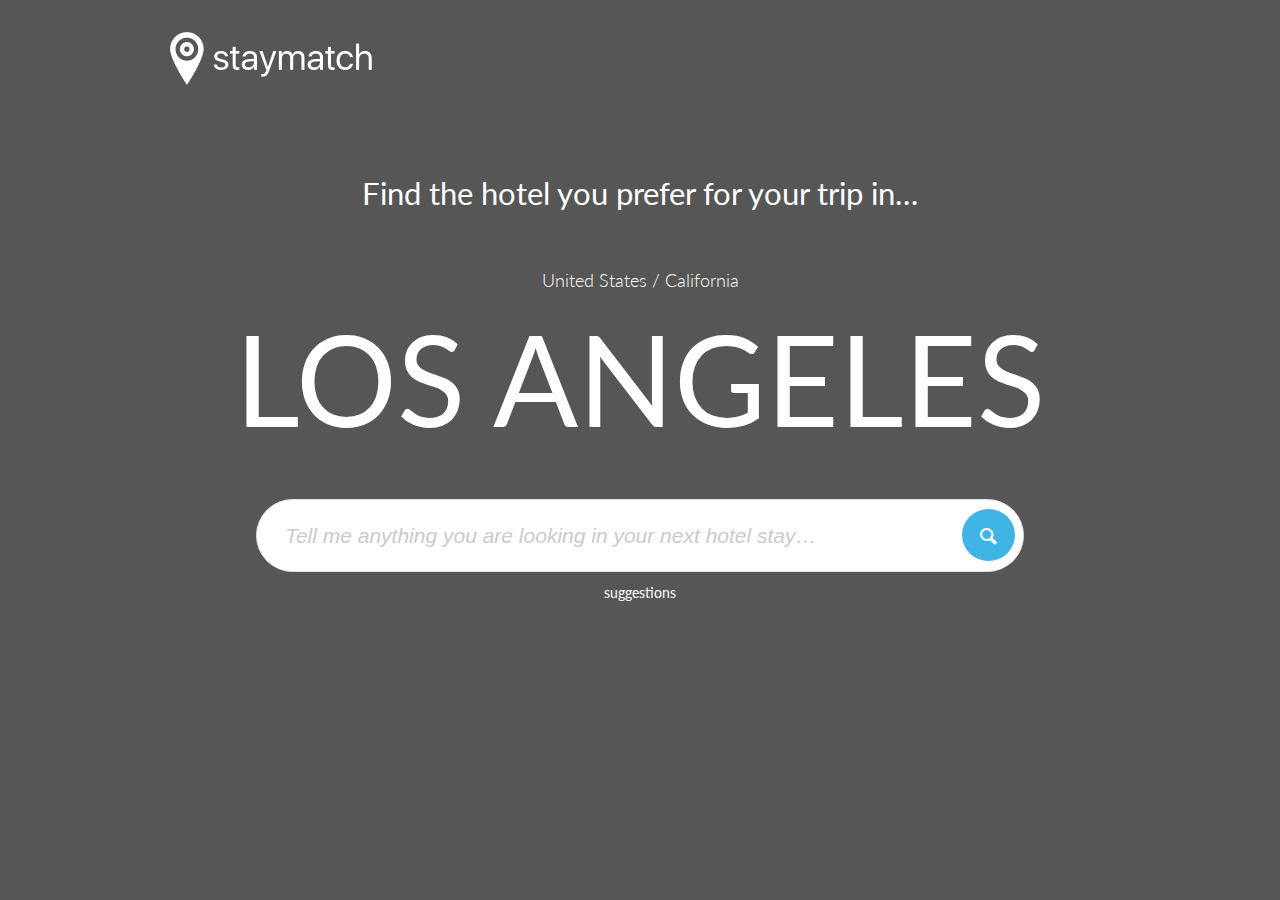
==== index.html @ c1f0670c "splash screen" ====
<!DOCTYPE html>
<html class="responsive">
  <head>
    <meta charset="utf-8">
    <title>Staymatch | Find Hotels Effortlessly</title>
    <link rel="stylesheet" href="./styles/staymatch.css">
    <style>
      body {
        background: #565656;
        color: white;
      }
      nav {
        padding: 32px 0;
      }
      #content {
        padding-top: 50px;
        text-align: center;
      }
      h2 {
        font-weight: 400;
        font-size: 220%;
      }
      h1 {
        font-size: 900%;
        font-weight: 400;
      }
      #search {
        position: relative;
      }
      #search input {
          padding: 20px 28px;
          font-size: 150%;
      }
      ::-webkit-input-placeholder {
        font-style: italic;
      }
      .bt-icon-search {
        color: white;
        background: #41b4e6;
        padding: 15px 12px;
        font-size: 150%;
        margin-right: 105px;
        margin-top: 20px;
        position: absolute;
        right: 0;
      }
      .bt-icon-search:hover {
        color: white;
      }
    </style>
    <script src="./scripts/jquery.min.js" charset="utf-8"></script>
    <script>
      $(function (){
        $("h2").on("click", function () {
          console.log("yes");
          $("#content").load("./main.html");
        });


        // SUGGESTIONS
        var suggestions = $.getJSON( "./data/suggestions.json?HELLO", function(data) {
            $.each( data, function( i, item ) {
              console.log(item.suggestion);
            });
          }).fail(function() {
            console.log( "error" );
          });

      });
    </script>
  </head>
  <body>
    <!-- NAVIGATION MENU -->
    <nav class="large">
      <div class="layout-fixed-center">
        <span class="logo">
          <img src="./styles/img/logo_white.png">
        </span>
      </div>
    </nav>
    <div id="content" class="layout-fixed-center">
      <h2>Find the hotel you prefer for your trip in…</h2>
      <div id="location">
        <h5 class="lighter" style="padding-top: 50px;">United States / California</h5>
        <h1>LOS ANGELES</h1>
      </div>
      <div id="search" style="padding-top: 30px;">
        <a href="#" class="bt-icon-search border-radius-circle"><i class="icon-search"></i></a>
        <input type="text" style="width: 80%;" class="border-radius-search" placeholder="Tell me anything you are looking in your next hotel stay…">
      </div>
      <div id="suggestions">
        suggestions
      </div>
    </div>
  </body>
</html>
---- styles/staymatch.css ----
@import url('https://fonts.googleapis.com/css?family=Lato:300,400,700');

/*!	xchema | xtyle 2013
 *	license: MIT
 *	author: Mariz Melo
 *	page: http://xtyle.xchema.com
 *	github: http://github.com/xchema/xtyle
 *	desc: CSS charset, fonts, reset, base mixins
 */

@charset "UTF-8";

@font-face {
  font-family: 'fontello';
  font-style: normal;
  font-weight: normal;
  src: url("fonts/fontello/fontello.eot?64263336");
  src: url("fonts/fontello/fontello.eot?64263336#iefix") format('embedded-opentype'), url("fonts/fontello/fontello.woff?64263336") format('font-woff'), url("fonts/fontello/fontello.ttf?64263336") format('truetype'), url("fonts/fontello/fontello.svg?64263336#fontello") format('svg');
}

/* Chrome hack: SVG is rendered more smooth in Windozze. 100% magic, uncomment if you need it. */

/* Note, that will break hinting! In other OS-es font will be not as sharp as it could be */

/*
@media screen and (-webkit-min-device-pixel-ratio:0) {
  @font-face {
    font-family: 'fontello';
    src: url('../font/fontello.svg?46761063#fontello') format('svg');
  }
}
*/

[class^="icon-"]:before,
[class*=" icon-"]:before {
  display: inline-block;
  width: 1em;
  margin-right: .2em;
  margin-left: .2em;
  font-family: "fontello";
  font-style: normal;
  font-weight: normal;
  line-height: 1em;
  text-align: center;
  text-decoration: inherit;
  text-transform: none;
  speak: none;
  font-variant: normal;
}

.icon-star:before {
  content: '\e83a';
}

/* '' */

.icon-adjust:before {
  content: '\e862';
}

/* '' */

.icon-picture:before {
  content: '\e838';
}

/* '' */

.icon-lock:before {
  content: '\e806';
}

/* '' */

.icon-lock-open:before {
  content: '\e804';
}

/* '' */

.icon-pin:before {
  content: '\e842';
}

/* '' */

.icon-eye-1:before {
  content: '\e841';
}

/* '' */

.icon-eye-off:before {
  content: '\e840';
}

/* '' */

.icon-thumbs-up:before {
  content: '\e80f';
}

/* '' */

.icon-download:before {
  content: '\e848';
}

/* '' */

.icon-upload:before {
  content: '\e847';
}

/* '' */

.icon-reply:before {
  content: '\e849';
}

/* '' */

.icon-forward:before {
  content: '\e84a';
}

/* '' */

.icon-print:before {
  content: '\e807';
}

/* '' */

.icon-trash:before {
  content: '\e83b';
}

/* '' */

.icon-doc:before {
  content: '\e83d';
}

/* '' */

.icon-docs:before {
  content: '\e83c';
}

/* '' */

.icon-folder-1:before {
  content: '\e83e';
}

/* '' */

.icon-folder-open:before {
  content: '\e83f';
}

/* '' */

.icon-folder-empty:before {
  content: '\e844';
}

/* '' */

.icon-folder-open-empty:before {
  content: '\e845';
}

/* '' */

.icon-block:before {
  content: '\e846';
}

/* '' */

.icon-resize-full-1:before {
  content: '\e85a';
}

/* '' */

.icon-resize-small-1:before {
  content: '\e85b';
}

/* '' */

.icon-desktop:before {
  content: '\e80d';
}

/* '' */

.icon-laptop:before {
  content: '\e84b';
}

/* '' */

.icon-tablet:before {
  content: '\e84c';
}

/* '' */

.icon-mobile-1:before {
  content: '\e84d';
}

/* '' */

.icon-font:before {
  content: '\e850';
}

/* '' */

.icon-bold-1:before {
  content: '\e84f';
}

/* '' */

.icon-italic-1:before {
  content: '\e84e';
}

/* '' */

.icon-text-height-1:before {
  content: '\e81b';
}

/* '' */

.icon-text-width-1:before {
  content: '\e81a';
}

/* '' */

.icon-align-left-1:before {
  content: '\e851';
}

/* '' */

.icon-align-center-1:before {
  content: '\e852';
}

/* '' */

.icon-align-right-1:before {
  content: '\e853';
}

/* '' */

.icon-align-justify-1:before {
  content: '\e854';
}

/* '' */

.icon-indent-left:before {
  content: '\e855';
}

/* '' */

.icon-indent-right:before {
  content: '\e856';
}

/* '' */

.icon-list-bullet:before {
  content: '\e857';
}

/* '' */

.icon-list-numbered:before {
  content: '\e858';
}

/* '' */

.icon-strike:before {
  content: '\e859';
}

/* '' */

.icon-underline:before {
  content: '\e812';
}

/* '' */

.icon-search:before {
  content: '\e832';
}

/* '' */

.icon-mail:before {
  content: '\e865';
}

/* '' */

.icon-camera:before {
  content: '\e803';
}

/* '' */

.icon-menu:before {
  content: '\e800';
}

/* '' */

.icon-check:before {
  content: '\e801';
}

/* '' */

.icon-cancel:before {
  content: '\e802';
}

/* '' */

.icon-cancel-squared:before {
  content: '\274e';
}

/* '❎' */

.icon-plus-squared:before {
  content: '\e805';
}

/* '' */

.icon-minus-squared:before {
  content: '\229f';
}

/* '⊟' */

.icon-star-empty:before {
  content: '\e839';
}

/* '' */

.icon-attach:before {
  content: '\e843';
}

/* '' */

.icon-code:before {
  content: '\e80b';
}

/* '' */

.icon-export:before {
  content: '\e80c';
}

/* '' */

.icon-pencil:before {
  content: '\e826';
}

/* '' */

.icon-keyboard:before {
  content: '\e809';
}

/* '' */

.icon-comment:before {
  content: '\e834';
}

/* '' */

.icon-attention:before {
  content: '\e833';
}

/* '' */

.icon-location:before {
  content: '\e837';
}

/* '' */

.icon-map:before {
  content: '\e836';
}

/* '' */

.icon-direction:before {
  content: '\e835';
}

/* '' */

.icon-cog:before {
  content: '\e80e';
}

/* '' */

.icon-popup:before {
  content: '\e811';
}

/* '' */

.icon-arrow-combo:before {
  content: '\e810';
}

/* '' */

.icon-down-dir:before {
  content: '\e814';
}

/* '' */

.icon-left-dir:before {
  content: '\e815';
}

/* '' */

.icon-right-dir:before {
  content: '\e813';
}

/* '' */

.icon-up-dir:before {
  content: '\e816';
}

/* '' */

.icon-cw:before {
  content: '\e80a';
}

/* '' */

.icon-arrows-ccw:before {
  content: '\e818';
}

/* '' */

.icon-target:before {
  content: '\e819';
}

/* '' */

.icon-flash:before {
  content: '\e81c';
}

/* '' */

.icon-paper-plane:before {
  content: '\e81d';
}

/* '' */

.icon-chart-pie:before {
  content: '\e81e';
}

/* '' */

.icon-chart-line:before {
  content: '\e81f';
}

/* '' */

.icon-chart-bar:before {
  content: '\e820';
}

/* '' */

.icon-chart-area:before {
  content: '\e821';
}

/* '' */

.icon-droplet:before {
  content: '\e822';
}

/* '' */

.icon-credit-card:before {
  content: '\e823';
}

/* '' */

.icon-megaphone:before {
  content: '\e825';
}

/* '' */

.icon-database:before {
  content: '\e824';
}

/* '' */

.icon-flow-cascade:before {
  content: '\e817';
}

/* '' */

.icon-flickr:before {
  content: '\e82b';
}

/* '' */

.icon-vimeo:before {
  content: '\e82a';
}

/* '' */

.icon-twitter:before {
  content: '\e828';
}

/* '' */

.icon-facebook-squared:before {
  content: '\e827';
}

/* '' */

.icon-gplus:before {
  content: '\e829';
}

/* '' */

.icon-pinterest:before {
  content: '\e82d';
}

/* '' */

.icon-linkedin:before {
  content: '\e82c';
}

/* '' */

.icon-instagram:before {
  content: '\e82e';
}

/* '' */

.icon-dropbox:before {
  content: '\e82f';
}

/* '' */

.icon-paypal:before {
  content: '\e831';
}

/* '' */

.icon-picasa:before {
  content: '\e830';
}

/* '' */

.icon-mic:before {
  content: '\e85e';
}

/* '' */

.icon-zoom-in:before {
  content: '\e85d';
}

/* '' */

.icon-zoom-out:before {
  content: '\e85c';
}

/* '' */

.icon-clock:before {
  content: '\e860';
}

/* '' */

.icon-stopwatch:before {
  content: '\e85f';
}

/* '' */

.icon-play-circled2:before {
  content: '\e864';
}

/* '' */

.icon-desktop-1:before {
  content: '\e863';
}

/* '' */

.icon-fontsize:before {
  content: '\e861';
}

/* '' */

.icon-link:before {
  content: '\e808';
}

/* '' */
html,
body,
div,
span,
p,
blockquote,
ul,
li,
dl,
dt,
dd,
ol,
nav,
a,
img,
h1,
h2,
h3,
h4,
h5,
h6,
pre,
code,
form,
label,
input,
select,
textarea,
button,
fieldset,
legend,
table,
td,
th {
  padding: 0;
  margin: 0;
  font-size: 100%;
  word-wrap: break-word;
  border: 0;
  outline: none;
}

img {
  vertical-align: bottom;
}

strong,
em {
  font-size: inherit;
}

html {
  height: 100%;
  overflow-y: scroll;
  -webkit-font-smoothing: antialiased;
  text-shadow: 1px 1px 1px rgba(0, 0, 0, 0.004);
}

body {
  height: 100%;
  font-family: "Lato", "Helvetica", "Arial", sans-serif;
  font-size: 14px;
  font-weight: 400;
  line-height: 1.5em;
  color: #53626f;
  background-color: white;
}

a.btn {
  display: inline-block;
  color: #53626f;
  vertical-align: middle;
}

a.btn:hover {
  color: #53626f;
}

a.btn:active {
  color: #53626f;
}

input,
textarea,
select {
  font-family: "Roboto", "Helvetica", "Arial", sans-serif;
  line-height: 1.5em;
  background-image: -webkit-gradient(linear, 0 0%, 0% 100%, from(rgba(255, 255, 255, 0)), to(rgba(255, 255, 255, 0)));
  background-image: -webkit-linear-gradient(rgba(255, 255, 255, 0), rgba(255, 255, 255, 0));
}

input[type=text],
input[type=email],
input[type=number],
input[type=button],
input[type=submit] {
  -webkit-appearance: button;
     -moz-appearance: button;
  /*appearance: button;*/

}

:-moz-placeholder {
  font-style: normal;
  color: #cbcbcb;
}

::-webkit-input-placeholder {
  font-style: normal;
  color: #cbcbcb;
}

input:-moz-placeholder {
  font-style: normal;
  color: #cbcbcb;
}

/*//color schema
.color { color: @fontColor; }
//complimentary colors
@complement1: spin( @fontColor, 180 );
@complement2: darken( spin(@fontColor, 180), 5% );
@lighten1: lighten( @fontColor, 15% );
@lighten2: lighten( @fontColor, 30% );
.colorComp1 { color: @complement1; }
.colorComp2 { color: @complement2; }
.colorComp3 { color: @lighten1; }
.colorComp4 { color: @lighten2; }
//subtle colors
@lighter1: lighten(spin(@fontColor, 5), 10%);
@lighter2: lighten(spin(@fontColor, 10), 20%);
@darker1: darken(spin(@fontColor, -5), 10%);
@darker2: darken(spin(@fontColor, -10), 20%);
.colorSubtle1 {color: @lighter1;}
.colorSubtle2 {color: @lighter2;}
.colorSubtle3 {color: @darker1;}
.colorSubtle4 {color: @darker2;}*/

.grid {
  overflow: auto;
}

.grid.show .grid1 > div,
.grid.show .grid2 > div,
.grid.show .grid3 > div,
.grid.show .grid4 > div,
.grid.show .grid5 > div,
.grid.show .grid6 > div,
.grid.show .grid7 > div,
.grid.show .grid8 > div,
.grid.show .grid9 > div,
.grid.show .grid10 > div,
.grid.show .grid11 > div,
.grid.show .grid12 > div {
  background: #f7f7f7;
}

.grid .grid1 > div,
.grid .grid2 > div,
.grid .grid3 > div,
.grid .grid4 > div,
.grid .grid5 > div,
.grid .grid6 > div,
.grid .grid7 > div,
.grid .grid8 > div,
.grid .grid9 > div,
.grid .grid10 > div,
.grid .grid11 > div,
.grid .grid12 > div {
  padding: 10px;
  margin: 10px;
}

.grid .grid1,
.grid .grid2,
.grid .grid4,
.grid .grid3,
.grid .grid5,
.grid .grid6,
.grid .grid7,
.grid .grid8,
.grid .grid9,
.grid .grid10,
.grid .grid11,
.grid .grid12 {
  float: left;
  overflow: hidden;
}

.grid .skip {
  float: left;
  height: 1px;
  overflow: hidden;
  background: none;
}

.grid .grid1 {
  width: 100%;
}

.grid .grid2 {
  width: 50%;
}

.grid .grid3 {
  width: 33.314%;
}

.grid .grid3.skip2 {
  width: 66.628%;
}

.grid .grid4 {
  width: 25%;
}

.grid .grid4.skip2 {
  width: 50%;
}

.grid .grid4.skip3 {
  width: 75%;
}

.grid .grid5 {
  width: 20%;
}

.grid .grid5.skip2 {
  width: 40%;
}

.grid .grid5.skip3 {
  width: 60%;
}

.grid .grid5.skip4 {
  width: 80%;
}

.grid .grid6 {
  width: 16.66%;
}

.grid .grid6.skip2 {
  width: 33.32%;
}

.grid .grid6.skip3 {
  width: 49.98%;
}

.grid .grid6.skip4 {
  width: 66.64%;
}

.grid .grid6.skip5 {
  width: 83.3%;
}

.grid .grid7 {
  width: 14.28%;
}

.grid .grid7.skip2 {
  width: 28.56%;
}

.grid .grid7.skip3 {
  width: 42.84%;
}

.grid .grid7.skip4 {
  width: 57.12%;
}

.grid .grid7.skip5 {
  width: 71.4%;
}

.grid .grid7.skip6 {
  width: 85.68%;
}

.grid .grid8 {
  width: 12.5%;
}

.grid .grid8.skip2 {
  width: 25%;
}

.grid .grid8.skip3 {
  width: 37.5%;
}

.grid .grid8.skip4 {
  width: 50%;
}

.grid .grid8.skip5 {
  width: 62.5%;
}

.grid .grid8.skip6 {
  width: 75%;
}

.grid .grid8.skip7 {
  width: 87.5%;
}

.grid .grid9 {
  width: 11.11%;
}

.grid .grid9.skip2 {
  width: 22.22%;
}

.grid .grid9.skip3 {
  width: 33.33%;
}

.grid .grid9.skip4 {
  width: 44.44%;
}

.grid .grid9.skip5 {
  width: 55.55%;
}

.grid .grid9.skip6 {
  width: 66.66%;
}

.grid .grid9.skip7 {
  width: 77.77%;
}

.grid .grid9.skip8 {
  width: 88.88%;
}

.grid .grid10 {
  width: 10%;
}

.grid .grid10.skip2 {
  width: 20%;
}

.grid .grid10.skip3 {
  width: 30%;
}

.grid .grid10.skip4 {
  width: 40%;
}

.grid .grid10.skip5 {
  width: 50%;
}

.grid .grid10.skip6 {
  width: 60%;
}

.grid .grid10.skip7 {
  width: 70%;
}

.grid .grid10.skip8 {
  width: 80%;
}

.grid .grid10.skip9 {
  width: 90%;
}

select[multiple=multiple] {
  padding: 0;
}

span.radio {
  padding: 3.3333333333333335px;
  -webkit-border-radius: 10px;
     -moz-border-radius: 10px;
      -ms-border-radius: 10px;
       -o-border-radius: 10px;
          border-radius: 10px;
}

span.radio span {
  -webkit-border-radius: 10px;
     -moz-border-radius: 10px;
      -ms-border-radius: 10px;
       -o-border-radius: 10px;
          border-radius: 10px;
}

span.radio.active {
  border-color: #0088cc;
}

span.radio.active span {
  background: #0088cc;
}

span.checkbox {
  position: relative;
  padding: 6.666666666666667px;
  -webkit-border-radius: 4px;
     -moz-border-radius: 4px;
      -ms-border-radius: 4px;
       -o-border-radius: 4px;
          border-radius: 4px;
}

span.checkbox .icon-check {
  position: absolute;
  top: -4px;
  left: -3px;
  display: none;
  color: #0088cc;
}

span.checkbox.active {
  border-color: #0088cc;
}

span.checkbox.active .icon-check {
  display: inline;
  cursor: default;
}

span.radio,
span.checkbox {
  display: inline-block;
  *display: block;
  margin: 2.2222222222222223px 5px;
  vertical-align: middle;
  border: 1px solid #cacfd1;
  zoom: 1;
  -webkit-transition: border-color 0.1s linear;
     -moz-transition: border-color 0.1s linear;
      -ms-transition: border-color 0.1s linear;
       -o-transition: border-color 0.1s linear;
          transition: border-color 0.1s linear;
}

span.radio span,
span.checkbox span {
  display: block;
  padding: 3.3333333333333335px;
  -webkit-transition: background 0.1s linear;
     -moz-transition: background 0.1s linear;
      -ms-transition: background 0.1s linear;
       -o-transition: background 0.1s linear;
          transition: background 0.1s linear;
}

span.radio:focus,
span.checkbox:focus {
  border-color: #1ab2ff;
}

a.upload {
  position: relative;
  padding: 10px;
}

a.upload i {
  line-height: 0.8;
}

a.upload input[type=file] {
  position: absolute;
  top: 0;
  left: 0;
  width: 100%;
  height: 100%;
  -webkit-opacity: 0;
     -moz-opacity: 0;
       -o-opacity: 0;
          opacity: 0;
  filter: alpha(opacity=0);
}

input,
input[type=text],
input[type=email],
input[type=password],
input[type=number],
textarea {
  padding: 9.09090909090909px 10px;
  margin: 10px 5px;
  color: #53626f;
  border: 1px solid #e0e3e4;
  -webkit-box-sizing: border-box;
     -moz-box-sizing: border-box;
      -ms-box-sizing: border-box;
       -o-box-sizing: border-box;
          box-sizing: border-box;
  -webkit-transition: border-color 0.2s ease-in-out;
     -moz-transition: border-color 0.2s ease-in-out;
      -ms-transition: border-color 0.2s ease-in-out;
       -o-transition: border-color 0.2s ease-in-out;
          transition: border-color 0.2s ease-in-out;
}

input:hover,
input[type=text]:hover,
input[type=email]:hover,
input[type=password]:hover,
input[type=number]:hover,
textarea:hover {
  border-color: #cacfd1;
}

input:focus,
input[type=text]:focus,
input[type=email]:focus,
input[type=password]:focus,
input[type=number]:focus,
textarea:focus {
  border-color: #1ab2ff;
}

input:focus.dark,
input[type=text]:focus.dark,
input[type=email]:focus.dark,
input[type=password]:focus.dark,
input[type=number]:focus.dark,
textarea:focus.dark {
  border-color: #333333;
}

input:focus.attention,
input[type=text]:focus.attention,
input[type=email]:focus.attention,
input[type=password]:focus.attention,
input[type=number]:focus.attention,
textarea:focus.attention {
  border-color: #ffc826;
}

input:focus.info,
input[type=text]:focus.info,
input[type=email]:focus.info,
input[type=password]:focus.info,
input[type=number]:focus.info,
textarea:focus.info {
  border-color: #07a3f3;
}

input:focus.success,
input[type=text]:focus.success,
input[type=email]:focus.success,
input[type=password]:focus.success,
input[type=number]:focus.success,
textarea:focus.success {
  border-color: #00c233;
}

input:focus.alert,
input[type=text]:focus.alert,
input[type=email]:focus.alert,
input[type=password]:focus.alert,
input[type=number]:focus.alert,
textarea:focus.alert {
  border-color: #ff1006;
}

input.small,
input[type=text].small,
input[type=email].small,
input[type=password].small,
input[type=number].small,
textarea.small {
  padding: 7.692307692307692px 8.333333333333334px;
  font-size: 80%;
}

input.medium,
input[type=text].medium,
input[type=email].medium,
input[type=password].medium,
input[type=number].medium,
textarea.medium {
  padding: 12px 12px;
  font-size: 120%;
}

input.large,
input[type=text].large,
input[type=email].large,
input[type=password].large,
input[type=number].large,
textarea.large {
  padding: 14px 15px;
  font-size: 150%;
}

textarea.noresize {
  resize: none;
}

input[type=radio],
input[type=checkbox] {
  margin: 5px;
}

/* ICONS ON BUTTONS */

input,
a.btn,
button,
select {
  vertical-align: middle;
  -webkit-box-sizing: border-box;
     -moz-box-sizing: border-box;
      -ms-box-sizing: border-box;
       -o-box-sizing: border-box;
          box-sizing: border-box;
}

input i,
a.btn i,
button i,
select i {
  line-height: 0.8;
}

select {
  border: 1px solid #e0e3e4;
}

input[type=submit],
input[type=file],
button,
a.btn {
  cursor: pointer;
  border: 0;
}

a.btn {
  text-decoration: none;
}

a.btn:hover {
  text-decoration: none;
}

input[type=submit],
button,
a.btn {
  padding: 10px 28px;
  margin: 10px 5px;
  font-family: "Roboto", "Helvetica", "Arial", sans-serif;
  font-size: 14px;
  font-weight: bold;
  color: #ffffff;
  text-align: center;
  background-color: #53626f;
  -webkit-transition: background 0.1s linear;
     -moz-transition: background 0.1s linear;
      -ms-transition: background 0.1s linear;
       -o-transition: background 0.1s linear;
          transition: background 0.1s linear;
}

input[type=submit]:hover,
button:hover,
a.btn:hover,
input[type=submit]:focus,
button:focus,
a.btn:focus {
  color: #ffffff;
  background-color: #43525d;
}

input[type=submit]:active,
button:active,
a.btn:active {
  color: #ffffff;
  background-color: #53626f;
}

input[type=submit].small,
button.small,
a.btn.small {
  padding: 6.666666666666667px 20px;
  font-size: 80%;
}

input[type=submit].medium,
button.medium,
a.btn.medium {
  padding: 15px 30px;
  font-size: 120%;
}

input[type=submit].large,
button.large,
a.btn.large {
  padding: 20px 60px;
  font-size: 150%;
}

input[type=submit] {
  padding: 10px 24px;
}

input[type=submit].small {
  padding: 8.849557522123895px 20px 8.928571428571427px 20px;
}

input[type=submit].medium {
  padding: 13px 30px;
}

input[type=submit].large {
  padding: 15px 60px;
}

button {
  padding: 12.5px 24px;
}

button.small {
  padding: 11px 20px 10px 20px;
  margin: 9.09090909090909px 6.666666666666667px;
}

button.medium {
  padding: 15px 30px 16px 30px;
}

button.large {
  padding: 18px 60px 19px 60px;
}

input[type=submit],
button {
  font-weight: 400;
}

input[disabled='disabled'],
textarea[disabled='disabled'] {
  background: #f7f7f7;
  background-image: -webkit-gradient(linear, 0 0%, 0% 100%, from(rgba(255, 255, 255, 0)), to(rgba(255, 255, 255, 0)));
  background-image: -webkit-linear-gradient(rgba(255, 255, 255, 0), rgba(255, 255, 255, 0));
  -webkit-opacity: 1;
     -moz-opacity: 1;
       -o-opacity: 1;
          opacity: 1;
  filter: alpha(opacity=100);
}

label {
  padding-right: 10px;
}

textarea {
  margin: 0 10px 8.333333333333334px 0;
}

fieldset {
  padding: 10px;
  border: 1px solid #e0e3e4;
}

fieldset legend {
  padding: 2px 10px;
  margin-left: 5px;
  font-size: 90%;
  font-weight: bold;
  color: #c5cacc;
  border: 1px solid #e0e3e4;
}

a {
  color: #41b4e6;
  -webkit-transition: color 0.1s linear;
     -moz-transition: color 0.1s linear;
      -ms-transition: color 0.1s linear;
       -o-transition: color 0.1s linear;
          transition: color 0.1s linear;
}

a:hover {
  color: #37a4d1;
}

a:active {
  color: #41b4e6;
}

a:visited {
  /* not implemented */

}

a.selected {
  color: #37a4d1;
}

del {
  text-decoration: line-through;
}

caps {
  font-variant: small-caps;
}

mark {
  padding: 0 .25em;
  color: #53626f;
  background: rgba(255, 255, 0, 0.4);
}

p {
  margin: 10px 0 20px;
  word-wrap: break-word;
}

p .drop-caps {
  display: block;
  float: left;
  padding: 5px 5px 0 0;
  font-size: 300%;
  font-weight: bold;
  line-height: 90%;
}

p.idented {
  margin-top: 0;
  text-indent: 2em;
}

blockquote {
  padding-left: 20px;
  font-weight: lighter;
  border-left: 3px solid #dddddd;
}

blockquote p {
  font-size: 120%;
}

blockquote cite {
  display: block;
  padding: 0;
  margin-top: -20px;
  margin-bottom: 20px;
  font-size: 80%;
  font-style: normal;
  font-weight: normal;
  color: #8595a3;
}

blockquote.right {
  padding-right: 20px;
  padding-left: 0;
  border-right: 3px solid #dddddd;
  border-left: none;
}

blockquote.silver {
  border-color: #cccccc;
}

blockquote.carbon {
  border-color: #53626f;
}

blockquote.black {
  border-color: #000000;
}

blockquote.yellow {
  border-color: #ffd35b;
}

blockquote.red {
  border-color: #ed6a5b;
}

blockquote.blue {
  border-color: #41b4e6;
}

blockquote.green {
  border-color: #2dbaa6;
}

section {
  padding: 10px 20px;
  margin: 20px 10px;
  overflow: hidden;
  background: white;
  border: 1px solid #e0e3e4;
}

section.column {
  float: left;
  padding: 10px 20px 10px 20px;
  padding: 10px;
  margin: 10px 10px 10px 10px;
  margin: 10px;
}

small {
  font-size: 80%;
}

sub {
  vertical-align: sub;
}

sup {
  vertical-align: super;
}

thin {
  font-weight: 200;
}

table {
  border-collapse: collapse;
}

table.stripes tr:nth-child(even) {
  background: #f7f7f7;
}

table.hover tr:hover {
  background: #f7f7f7;
}

tr {
  -webkit-transition: background 0.1s linear;
     -moz-transition: background 0.1s linear;
      -ms-transition: background 0.1s linear;
       -o-transition: background 0.1s linear;
          transition: background 0.1s linear;
}

tr.yellow {
  background: #ffffff;
}

tr.alert {
  background: #ffffff;
}

tr.blue {
  background: #ffffff;
}

tr.green {
  background: #ffffff;
}

tr.silver {
  background: #ffffff;
}

tr.carbon {
  background: #bfc8cf;
}

th {
  padding: 10px 15px;
  font-weight: bold;
  text-align: left;
  background: #e0e3e4;
  border: 1px solid #e0e3e4;
}

th.clean {
  background: none;
  border: none;
}

td {
  padding: 10px 15px;
  border: 1px solid #e0e3e4;
}

td.clean {
  border-right: none;
  border-left: none;
}

hr {
  height: 1px;
  background: #e0e3e4;
  border: 0;
}

hr.small {
  height: 0.5px;
}

hr.medium {
  height: 2px;
}

hr.large {
  height: 4px;
}

abbr {
  cursor: help;
  border-bottom: 1px dotted #f9fafb;
}

address {
  font-style: normal;
}

address .org {
  font-weight: bold;
}

alert,
tag {
  display: block;
  padding: 5px 10px;
  margin: 5px;
  font-size: 14px;
  font-style: normal;
  color: #9ba9b6;
  background: #ffffff;
  border: 1px solid #e0e3e4;
  -webkit-border-radius: 3px;
     -moz-border-radius: 3px;
      -ms-border-radius: 3px;
       -o-border-radius: 3px;
          border-radius: 3px;
}

alert i,
tag i {
  padding-right: 5px;
}

alert a,
tag a {
  color: #9ba9b6;
  text-decoration: underline;
}

alert a:hover,
tag a:hover {
  color: #8395a5;
}

alert.attention,
tag.attention {
  color: #a47403;
  background: #fff8ea;
  border-color: #fde7b3;
}

alert.attention a,
tag.attention a {
  color: #a47403;
}

alert.error,
tag.error {
  color: #ba1e18;
  background: #fbe1e0;
  border-color: #f9d0ce;
}

alert.error a,
tag.error a {
  color: #ba1e18;
}

alert.info,
tag.info {
  color: #1a7bae;
  background: #e5f4fb;
  border-color: #c1e4f6;
}

alert.info a,
tag.info a {
  color: #1a7bae;
}

alert.success,
tag.success {
  color: #08922c;
  background: #e3f8e8;
  border-color: #c6ecd0;
}

alert.success a,
tag.success a {
  color: #08922c;
}

tag {
  display: inline-block;
  *display: inline;
  padding: 2.5px 10px;
  font-size: 80%;
  vertical-align: top;
  zoom: 1;
}

code {
  padding: 2px 4px;
  color: #d50e14;
  background: #ffffff;
  border: 1px solid #e0e3e4;
  -webkit-border-radius: 3px;
     -moz-border-radius: 3px;
      -ms-border-radius: 3px;
       -o-border-radius: 3px;
          border-radius: 3px;
}

pre {
  padding: 10px;
  margin: 10px 0 20px;
  font-size: 90%;
  color: #dd6155;
  background: #ffffff;
  border: 1px solid #e0e3e4;
}

pre code {
  padding: 0;
  font-size: inherit;
  color: inherit;
  background: none;
  border: 0;
}

pre.rounded {
  -webkit-border-radius: 3px;
     -moz-border-radius: 3px;
      -ms-border-radius: 3px;
       -o-border-radius: 3px;
          border-radius: 3px;
}

pre.html .tag {
  color: #4aa3b7;
}

pre.html .attr {
  color: #281;
}

pre.html .str {
  color: #C02B41;
}

h1,
h2,
h3,
h4,
h5,
h6 {
  padding: 10px 0;
  font-family: "Lato", "Helvetica", "Arial", sans-serif;
  font-weight: bold;
  line-height: 1.1;
}

h1.lighter,
h2.lighter,
h3.lighter,
h4.lighter,
h5.lighter,
h6.lighter {
  font-weight: 300;
}

h1.normal,
h2.normal,
h3.normal,
h4.normal,
h5.normal,
h6.normal {
  font-style: normal !important;
  font-weight: normal !important;
}

h1.medium,
h2.medium,
h3.medium,
h4.medium,
h5.medium,
h6.medium {
  font-weight: 500;
}

h1 {
  font-size: 225%;
}

h2 {
  font-size: 200%;
}

h3 {
  font-size: 175%;
}

h4 {
  font-size: 150%;
}

h5 {
  font-size: 125%;
}

h6 {
  font-size: 100%;
}

ul,
ol {
  padding: 0;
  margin-left: 20px;
}

dl dl,
dl dd {
  margin-left: 10px;
}

ul.reset ul {
  list-style: disc;
}

ul.reset,
ol.reset,
dl.reset dd {
  margin-left: 0;
  list-style: none;
}

dt {
  font-weight: bold;
}

dd {
  font-weight: normal;
}

ul.inline {
  margin: 0;
}

ul.inline li {
  display: inline;
  padding: 5px;
}

.nav-margin {
  margin-top: 36px !important;
}

.nav-margin2x {
  margin-top: 56px !important;
}

nav a {
  text-decoration: none;
}

nav h1,
nav h2,
nav h3,
nav h4,
nav h5,
nav h6 {
  margin: 0;
}

nav a,
nav span {
  padding: 0 10px;
  line-height: 50px;
}

nav.bar {
  position: fixed;
  top: 0;
  left: 0;
  z-index: 100;
  width: 100%;
}

nav.bottom {
  top: auto;
  bottom: 0;
}

nav .menu {
  display: none;
  cursor: pointer;
  -webkit-user-select: none;
     -moz-user-select: none;
      -ms-user-select: none;
          user-select: none;
}

.user-select-none {
  -webkit-user-select: none;
     -moz-user-select: none;
      -ms-user-select: none;
          user-select: none;
}

.clear {
  zoom: 1;
}

.clear:before,
.clear:after {
  display: table;
  content: "";
}

.clear:after {
  clear: both;
}

.filter-grayscale {
  -webkit-filter: grayscale(1);
     -moz-filter: grayscale(1);
      -ms-filter: grayscale(1);
       -o-filter: grayscale(1);
          filter: grayscale(1);
}

.position-absolute {
  position: absolute;
}

.position-fixed {
  position: fixed;
}

.position-relative {
  position: relative;
}

.layout-fluid {
  width: auto !important;
  text-align: left;
}

.layout-fixed {
  width: 960px;
}

.layout-fixed-center {
  width: 960px;
  margin-right: auto;
  margin-left: auto;
}

.text-shadow {
  text-shadow: 0 1px 3px rgba(0, 0, 0, 0.25);
}

.box-shadow {
  -webkit-box-shadow: 0 1px 1px rgba(0, 0, 0, 0.1);
     -moz-box-shadow: 0 1px 1px rgba(0, 0, 0, 0.1);
          box-shadow: 0 1px 1px rgba(0, 0, 0, 0.1);
}

.box-inner-shadow {
  -webkit-box-shadow: 1px 1px 1px #000000 inset;
     -moz-box-shadow: 1px 1px 1px #000000 inset;
          box-shadow: 1px 1px 1px #000000 inset;
}

.border-radius-none {
  -webkit-border-radius: 0;
     -moz-border-radius: 0;
      -ms-border-radius: 0;
       -o-border-radius: 0;
          border-radius: 0;
}

.border-radius {
  -webkit-border-radius: 5px;
     -moz-border-radius: 5px;
      -ms-border-radius: 5px;
       -o-border-radius: 5px;
          border-radius: 5px;
}

.border-radius-top {
  -webkit-border-radius: 5px 5px 0 0;
     -moz-border-radius: 5px 5px 0 0;
      -ms-border-radius: 5px 5px 0 0;
       -o-border-radius: 5px 5px 0 0;
          border-radius: 5px 5px 0 0;
}

.border-radius-bottom {
  -webkit-border-radius: 0 0 5px 5px;
     -moz-border-radius: 0 0 5px 5px;
      -ms-border-radius: 0 0 5px 5px;
       -o-border-radius: 0 0 5px 5px;
          border-radius: 0 0 5px 5px;
}

.border-radius2x {
  -webkit-border-radius: 10px;
     -moz-border-radius: 10px;
      -ms-border-radius: 10px;
       -o-border-radius: 10px;
          border-radius: 10px;
}

.border-radius-top2X {
  -webkit-border-radius: 10px 10px 0 0px;
     -moz-border-radius: 10px 10px 0 0px;
      -ms-border-radius: 10px 10px 0 0px;
       -o-border-radius: 10px 10px 0 0px;
          border-radius: 10px 10px 0 0px;
}

.border-radius-bottom2X {
  -webkit-border-radius: 0 0px 10px 10px;
     -moz-border-radius: 0 0px 10px 10px;
      -ms-border-radius: 0 0px 10px 10px;
       -o-border-radius: 0 0px 10px 10px;
          border-radius: 0 0px 10px 10px;
}

.border-radius-search {
  -webkit-border-radius: 50px;
     -moz-border-radius: 50px;
      -ms-border-radius: 50px;
       -o-border-radius: 50px;
          border-radius: 50px;
}

.border-radius-circle {
  -webkit-border-radius: 100%;
     -moz-border-radius: 100%;
      -ms-border-radius: 100%;
       -o-border-radius: 100%;
          border-radius: 100%;
}

.border-radius-top-left {
  -webkit-border-radius: 5px 0 0 0;
     -moz-border-radius: 5px 0 0 0;
      -ms-border-radius: 5px 0 0 0;
       -o-border-radius: 5px 0 0 0;
          border-radius: 5px 0 0 0;
}

.border-radius-bottom-left {
  -webkit-border-radius: 0 0 0 5px;
     -moz-border-radius: 0 0 0 5px;
      -ms-border-radius: 0 0 0 5px;
       -o-border-radius: 0 0 0 5px;
          border-radius: 0 0 0 5px;
}

.border-radius-top-right {
  -webkit-border-radius: 0 5px 0 0;
     -moz-border-radius: 0 5px 0 0;
      -ms-border-radius: 0 5px 0 0;
       -o-border-radius: 0 5px 0 0;
          border-radius: 0 5px 0 0;
}

.border-radius-bottom-right {
  -webkit-border-radius: 0 0 5px 0;
     -moz-border-radius: 0 0 5px 0;
      -ms-border-radius: 0 0 5px 0;
       -o-border-radius: 0 0 5px 0;
          border-radius: 0 0 5px 0;
}

/* COLORS */

.yellow.color,
a.yellow {
  color: #ffd35b;
}

a.yellow:hover {
  color: #f0c757;
}

.yellow.btn,
.yellow.button {
  font-weight: bold;
}

a.yellow.btn:hover,
a.yellow.button:hover,
input[type=submit].yellow:hover,
button.yellow:hover {
  color: #ffffff;
  background-color: #f0c757;
}

a.yellow.btn:active,
a.yellow.button:active,
input[type=submit].yellow:active,
button.yellow:active {
  background-color: #ffd35b;
}

.yellow.background,
.yellow.bg,
.yellow.btn,
.yellow.button,
input[type=submit].yellow,
button.yellow,
nav.yellow.bg {
  color: white;
  background-color: #ffd35b;
}

.yellow.background.dark,
.yellow.bg.dark,
.yellow.btn.dark,
.yellow.button.dark,
input[type=submit].yellow.dark,
button.yellow.dark,
nav.yellow.bg.dark {
  background-color: #ffcc42;
}

.yellow.background.light,
.yellow.bg.light,
.yellow.btn.light,
.yellow.button.light,
input[type=submit].yellow.light,
button.yellow.light,
nav.yellow.bg.light {
  background-color: #ffda75;
}

.red.color,
a.red {
  color: #ed6a5b;
}

a.red:hover {
  color: #dd6155;
}

.red.btn,
.red.button {
  font-weight: bold;
}

a.red.btn:hover,
a.red.button:hover,
input[type=submit].red:hover,
button.red:hover {
  color: #ffffff;
  background-color: #dd6155;
}

a.red.btn:active,
a.red.button:active,
input[type=submit].red:active,
button.red:active {
  background-color: #ed6a5b;
}

.red.background,
.red.bg,
.red.btn,
.red.button,
input[type=submit].red,
button.red,
nav.red.bg {
  color: white;
  background-color: #ed6a5b;
}

.red.background.dark,
.red.bg.dark,
.red.btn.dark,
.red.button.dark,
input[type=submit].red.dark,
button.red.dark,
nav.red.bg.dark {
  background-color: #ea5544;
}

.red.background.light,
.red.bg.light,
.red.btn.light,
.red.button.light,
input[type=submit].red.light,
button.red.light,
nav.red.bg.light {
  background-color: #f07f72;
}

.blue.color,
a.blue {
  color: #41b4e6;
}

a.blue:hover {
  color: #37a4d1;
}

.blue.btn,
.blue.button {
  font-weight: bold;
}

a.blue.btn:hover,
a.blue.button:hover,
input[type=submit].blue:hover,
button.blue:hover {
  color: #ffffff;
  background-color: #37a4d1;
}

a.blue.btn:active,
a.blue.button:active,
input[type=submit].blue:active,
button.blue:active {
  background-color: #41b4e6;
}

.blue.background,
.blue.bg,
.blue.btn,
.blue.button,
input[type=submit].blue,
button.blue,
nav.blue.bg {
  color: white;
  background-color: #41b4e6;
}

.blue.background.dark,
.blue.bg.dark,
.blue.btn.dark,
.blue.button.dark,
input[type=submit].blue.dark,
button.blue.dark,
nav.blue.bg.dark {
  background-color: #2aabe3;
}

.blue.background.light,
.blue.bg.light,
.blue.btn.light,
.blue.button.light,
input[type=submit].blue.light,
button.blue.light,
nav.blue.bg.light {
  background-color: #58bde9;
}

.green.color,
a.green {
  color: #2dbaa6;
}

a.green:hover {
  color: #27a896;
}

.green.btn,
.green.button {
  font-weight: bold;
}

a.green.btn:hover,
a.green.button:hover,
input[type=submit].green:hover,
button.green:hover {
  color: #ffffff;
  background-color: #27a896;
}

a.green.btn:active,
a.green.button:active,
input[type=submit].green:active,
button.green:active {
  background-color: #2dbaa6;
}

.green.background,
.green.bg,
.green.btn,
.green.button,
input[type=submit].green,
button.green,
nav.green.bg {
  color: white;
  background-color: #2dbaa6;
}

.green.background.dark,
.green.bg.dark,
.green.btn.dark,
.green.button.dark,
input[type=submit].green.dark,
button.green.dark,
nav.green.bg.dark {
  background-color: #28a594;
}

.green.background.light,
.green.bg.light,
.green.btn.light,
.green.button.light,
input[type=submit].green.light,
button.green.light,
nav.green.bg.light {
  background-color: #33ceb8;
}

.carbon.color,
a.carbon {
  color: #53626f;
}

a.carbon:hover {
  color: #43525d;
}

.carbon.btn,
.carbon.button {
  font-weight: bold;
}

a.carbon.btn:hover,
a.carbon.button:hover,
input[type=submit].carbon:hover,
button.carbon:hover {
  color: #ffffff;
  background-color: #43525d;
}

a.carbon.btn:active,
a.carbon.button:active,
input[type=submit].carbon:active,
button.carbon:active {
  background-color: #53626f;
}

.carbon.background,
.carbon.bg,
.carbon.btn,
.carbon.button,
input[type=submit].carbon,
button.carbon,
nav.carbon.bg {
  color: white;
  background-color: #53626f;
}

.carbon.background.dark,
.carbon.bg.dark,
.carbon.btn.dark,
.carbon.button.dark,
input[type=submit].carbon.dark,
button.carbon.dark,
nav.carbon.bg.dark {
  background-color: #485560;
}

.carbon.background.light,
.carbon.bg.light,
.carbon.btn.light,
.carbon.button.light,
input[type=submit].carbon.light,
button.carbon.light,
nav.carbon.bg.light {
  background-color: #5e6f7e;
}

.silver.color,
a.silver {
  color: #cccccc;
}

a.silver:hover {
  color: #b5b6b6;
}

.silver.btn,
.silver.button {
  font-weight: bold;
}

a.silver.btn:hover,
a.silver.button:hover,
input[type=submit].silver:hover,
button.silver:hover {
  color: #ffffff;
  background-color: #b5b6b6;
}

a.silver.btn:active,
a.silver.button:active,
input[type=submit].silver:active,
button.silver:active {
  background-color: #cccccc;
}

.silver.background,
.silver.bg,
.silver.btn,
.silver.button,
input[type=submit].silver,
button.silver,
nav.silver.bg {
  color: white;
  background-color: #cccccc;
}

.silver.background.dark,
.silver.bg.dark,
.silver.btn.dark,
.silver.button.dark,
input[type=submit].silver.dark,
button.silver.dark,
nav.silver.bg.dark {
  background-color: #bfbfbf;
}

.silver.background.light,
.silver.bg.light,
.silver.btn.light,
.silver.button.light,
input[type=submit].silver.light,
button.silver.light,
nav.silver.bg.light {
  background-color: #d9d9d9;
}

.black.color,
a.black {
  color: #000000;
}

a.black:hover {
  color: #000000;
}

.black.btn,
.black.button {
  font-weight: bold;
}

a.black.btn:hover,
a.black.button:hover,
input[type=submit].black:hover,
button.black:hover {
  color: #ffffff;
  background-color: #000000;
}

a.black.btn:active,
a.black.button:active,
input[type=submit].black:active,
button.black:active {
  background-color: #000000;
}

.black.background,
.black.bg,
.black.btn,
.black.button,
input[type=submit].black,
button.black {
  color: white;
  background-color: #000000;
}

.black.background.dark,
.black.bg.dark,
.black.btn.dark,
.black.button.dark,
input[type=submit].black.dark,
button.black.dark {
  background-color: #000000;
}

.white.color,
a.white {
  color: #ffffff;
}

a.white:hover {
  color: #ffffff;
}

.white.btn,
.white.button {
  font-weight: bold;
  color: #53626f;
}

a.white.btn:hover,
a.white.button:hover,
input[type=submit].white:hover,
button.white:hover {
  color: #53626f;
  background-color: #ffffff;
}

a.white.btn:active,
a.white.button:active,
input[type=submit].white:active,
button.white:active {
  background-color: #ffffff;
}

.white.background,
.white.bg,
.white.btn,
.white.button,
input[type=submit].white,
button.white {
  color: #53626f;
  background-color: #ffffff;
}

.white.background.dark,
.white.bg.dark,
.white.btn.dark,
.white.button.dark,
input[type=submit].white.dark,
button.white.dark {
  background-color: #ffffff;
}

.background-size-cover {
  -webkit-background-size: cover;
     -moz-background-size: cover;
       -o-background-size: cover;
          background-size: cover;
}

.background-cover-fixed {
  background-attachment: fixed;
}

.vertical-middle {
  vertical-align: middle;
}

.vertical-top {
  vertical-align: top;
}

.vertical-bottom {
  vertical-align: bottom;
}

.opacity {
  -webkit-opacity: 0;
     -moz-opacity: 0;
       -o-opacity: 0;
          opacity: 0;
  filter: alpha(opacity=0);
}

.opacity-50,
.disabled {
  -webkit-opacity: 0.5;
     -moz-opacity: 0.5;
       -o-opacity: 0.5;
          opacity: 0.5;
  filter: alpha(opacity=50);
}

.opacity-80 {
  -webkit-opacity: 0.8;
     -moz-opacity: 0.8;
       -o-opacity: 0.8;
          opacity: 0.8;
  filter: alpha(opacity=80);
}

.font-normal {
  font-weight: normal;
}

.font-lighter {
  font-weight: lighter;
}

.font-bold {
  font-weight: bold;
}

.left {
  text-align: left;
}

.center {
  text-align: center;
}

.right {
  text-align: right;
}

.float-none {
  float: none !important;
}

.float-left {
  float: left;
}

.float-right {
  float: right;
}

.display-block {
  display: block;
}

.display-inline {
  display: inline;
}

.display-inline-block {
  display: inline-block;
  *display: inline;
  vertical-align: top;
  zoom: 1;
}

div.resize {
  overflow: auto;
  resize: both;
}

.display-none {
  display: none;
}

.mobile {
  display: none;
}

.cursor-pointer {
  cursor: pointer;
}

.margin {
  margin: 10px;
}

.margin-top {
  margin-top: 10px;
}

.margin-right {
  margin-right: 10px;
}

.margin-bottom {
  margin-bottom: 10px;
}

.margin-left {
  margin-left: 10px;
}

.margin-top-bottom {
  margin: 10px 0;
}

.margin-left-right {
  margin: 0 10px;
}

.margin2x {
  margin: 20px;
}

.margin-top2x {
  margin-top: 20px;
}

.margin-right2x {
  margin-right: 20px;
}

.margin-bottom2X {
  margin-bottom: 20px;
}

.margin-left2x {
  margin-left: 20px;
}

.margin-top-bottom2x {
  margin: 20px 0;
}

.margin-left-right2x {
  margin: 0 20px;
}

.padding {
  padding: 10px;
}

.padding-top {
  padding-top: 10px;
}

.padding-right {
  padding-right: 10px;
}

.padding-bottom {
  padding-bottom: 10px;
}

.padding-left {
  padding-left: 10px;
}

.padding-top-bottom {
  padding: 10px 0;
}

.padding-left-right {
  padding: 0 10px;
}

.padding2x {
  padding: 20px;
}

.padding-top2x {
  padding-top: 20px;
}

.padding-right2x {
  padding-right: 20px;
}

.padding-bottom2x {
  padding-bottom: 20px;
}

.padding-left2x {
  padding-left: 20px;
}

.padding-top-bottom2x {
  padding: 20px 0;
}

.padding-left-right2x {
  padding: 0 20px;
}

.padding-none {
  padding: 0 !important;
}

.padding-top-none {
  padding-top: 0 !important;
}

.padding-right-none {
  padding-right: 0 !important;
}

.padding-bottom-none {
  padding-bottom: 0 !important;
}

.padding-left-none {
  padding-left: 0 !important;
}

.margin-none {
  margin: 0 !important;
}

.margin-top-none {
  margin-top: 0 !important;
}

.margin-right-none {
  margin-right: 0 !important;
}

.margin-bottom-none {
  margin-bottom: 0 !important;
}

.margin-left-none {
  margin-left: 0 !important;
}

.border {
  border: 1px solid #e0e3e4;
}

.border-top {
  border-top: 1px solid #e0e3e4;
}

.border-right {
  border-right: 1px solid #e0e3e4;
}

.border-bottom {
  border-bottom: 1px solid #e0e3e4;
}

.border-left {
  border-left: 1px solid #e0e3e4;
}

.border2x {
  border: 1px solid #e0e3e4;
  border-width: 2px;
}

.border-top2x {
  border-top: 1px solid #e0e3e4;
  border-top-width: 2px;
}

.border-right2x {
  border-right: 1px solid #e0e3e4;
  border-right-width: 2px;
}

.border-bottom2x {
  border-bottom: 1px solid #e0e3e4;
  border-bottom-width: 2px;
}

.border-left2x {
  border-left: 1px solid #e0e3e4;
  border-left-width: 2px;
}

.border-none {
  border: 0 !important;
}

.responsive-background {
  background-size: 100% auto;
}

.overflow-hidden {
  overflow: hidden;
}

#mkr_page[view=tablet] .grid6,
#mkr_page[view=tablet] .grid7,
#mkr_page[view=tablet] .grid8,
#mkr_page[view=tablet] .grid9,
#mkr_page[view=tablet] .grid10,
#mkr_page[view=tablet] .grid11,
#mkr_page[view=tablet] .grid12 {
  width: 100%;
}

#mkr_page[view=tablet] .layout-fixed-center,
#mkr_page[view=tablet] .layout-fixed {
  width: auto;
}

#mkr_page[view=tablet] .desktop {
  display: none;
}

#mkr_page[view=phone] {
  -webkit-text-size-adjust: none;
  /* Prevent font scaling in landscape */

}

#mkr_page[view=phone] .layout-fixed,
#mkr_page[view=phone] .layout-fixed-center {
  width: auto;
}

#mkr_page[view=phone] .position-fixed {
  position: absolute;
}

#mkr_page[view=phone] aside {
  display: none;
}

#mkr_page[view=phone] .nav-margin,
#mkr_page[view=phone] .nav-margin2x {
  margin-top: 0 !important;
}

#mkr_page[view=phone] nav {
  position: static;
  display: block;
}

#mkr_page[view=phone] nav a {
  display: none;
  float: none;
  border-top: 1px solid #e0e3e4;
}

#mkr_page[view=phone] nav a.logo {
  display: block;
}

#mkr_page[view=phone] nav .float-right {
  float: none;
}

#mkr_page[view=phone] nav .menu {
  display: block;
  float: none;
}

#mkr_page[view=phone] .mobile {
  display: inline-block;
  *display: inline;
  zoom: 1;
}

#mkr_page[view=phone] .desktop,
#mkr_page[view=phone] .tablet {
  display: none !important;
}

#mkr_page[view=phone] .nav-display {
  display: block;
}

#mkr_page[view=phone] table,
#mkr_page[view=phone] select,
#mkr_page[view=phone] input[type=text],
#mkr_page[view=phone] input[type=email],
#mkr_page[view=phone] input[type=password],
#mkr_page[view=phone] input[type=number],
#mkr_page[view=phone] input[type=submit],
#mkr_page[view=phone] textarea,
#mkr_page[view=phone] .btn,
#mkr_page[view=phone] button {
  width: 100%;
  margin-right: 0;
  margin-left: 0;
}

#mkr_page[view=phone] .grid1,
#mkr_page[view=phone] .grid2,
#mkr_page[view=phone] .grid3,
#mkr_page[view=phone] .grid4,
#mkr_page[view=phone] .grid5 {
  width: 100%;
}

#mkr_page[view=phone] .grid1,
#mkr_page[view=phone] .grid2,
#mkr_page[view=phone] .grid4,
#mkr_page[view=phone] .grid3,
#mkr_page[view=phone] .grid5,
#mkr_page[view=phone] .grid6,
#mkr_page[view=phone] .grid7,
#mkr_page[view=phone] .grid8,
#mkr_page[view=phone] .grid9,
#mkr_page[view=phone] .grid10,
#mkr_page[view=phone] .grid11,
#mkr_page[view=phone] .grid12 {
  float: none;
}

#mkr_page[view=phone] .grid1.skip2,
#mkr_page[view=phone] .grid2.skip2,
#mkr_page[view=phone] .grid4.skip2,
#mkr_page[view=phone] .grid3.skip2,
#mkr_page[view=phone] .grid5.skip2,
#mkr_page[view=phone] .grid6.skip2,
#mkr_page[view=phone] .grid7.skip2,
#mkr_page[view=phone] .grid8.skip2,
#mkr_page[view=phone] .grid9.skip2,
#mkr_page[view=phone] .grid10.skip2,
#mkr_page[view=phone] .grid11.skip2,
#mkr_page[view=phone] .grid12.skip2,
#mkr_page[view=phone] .grid1.skip3,
#mkr_page[view=phone] .grid2.skip3,
#mkr_page[view=phone] .grid4.skip3,
#mkr_page[view=phone] .grid3.skip3,
#mkr_page[view=phone] .grid5.skip3,
#mkr_page[view=phone] .grid6.skip3,
#mkr_page[view=phone] .grid7.skip3,
#mkr_page[view=phone] .grid8.skip3,
#mkr_page[view=phone] .grid9.skip3,
#mkr_page[view=phone] .grid10.skip3,
#mkr_page[view=phone] .grid11.skip3,
#mkr_page[view=phone] .grid12.skip3,
#mkr_page[view=phone] .grid1.skip4,
#mkr_page[view=phone] .grid2.skip4,
#mkr_page[view=phone] .grid4.skip4,
#mkr_page[view=phone] .grid3.skip4,
#mkr_page[view=phone] .grid5.skip4,
#mkr_page[view=phone] .grid6.skip4,
#mkr_page[view=phone] .grid7.skip4,
#mkr_page[view=phone] .grid8.skip4,
#mkr_page[view=phone] .grid9.skip4,
#mkr_page[view=phone] .grid10.skip4,
#mkr_page[view=phone] .grid11.skip4,
#mkr_page[view=phone] .grid12.skip4,
#mkr_page[view=phone] .grid1.skip5,
#mkr_page[view=phone] .grid2.skip5,
#mkr_page[view=phone] .grid4.skip5,
#mkr_page[view=phone] .grid3.skip5,
#mkr_page[view=phone] .grid5.skip5,
#mkr_page[view=phone] .grid6.skip5,
#mkr_page[view=phone] .grid7.skip5,
#mkr_page[view=phone] .grid8.skip5,
#mkr_page[view=phone] .grid9.skip5,
#mkr_page[view=phone] .grid10.skip5,
#mkr_page[view=phone] .grid11.skip5,
#mkr_page[view=phone] .grid12.skip5,
#mkr_page[view=phone] .grid1.skip6,
#mkr_page[view=phone] .grid2.skip6,
#mkr_page[view=phone] .grid4.skip6,
#mkr_page[view=phone] .grid3.skip6,
#mkr_page[view=phone] .grid5.skip6,
#mkr_page[view=phone] .grid6.skip6,
#mkr_page[view=phone] .grid7.skip6,
#mkr_page[view=phone] .grid8.skip6,
#mkr_page[view=phone] .grid9.skip6,
#mkr_page[view=phone] .grid10.skip6,
#mkr_page[view=phone] .grid11.skip6,
#mkr_page[view=phone] .grid12.skip6,
#mkr_page[view=phone] .grid1.skip7,
#mkr_page[view=phone] .grid2.skip7,
#mkr_page[view=phone] .grid4.skip7,
#mkr_page[view=phone] .grid3.skip7,
#mkr_page[view=phone] .grid5.skip7,
#mkr_page[view=phone] .grid6.skip7,
#mkr_page[view=phone] .grid7.skip7,
#mkr_page[view=phone] .grid8.skip7,
#mkr_page[view=phone] .grid9.skip7,
#mkr_page[view=phone] .grid10.skip7,
#mkr_page[view=phone] .grid11.skip7,
#mkr_page[view=phone] .grid12.skip7,
#mkr_page[view=phone] .grid1.skip8,
#mkr_page[view=phone] .grid2.skip8,
#mkr_page[view=phone] .grid4.skip8,
#mkr_page[view=phone] .grid3.skip8,
#mkr_page[view=phone] .grid5.skip8,
#mkr_page[view=phone] .grid6.skip8,
#mkr_page[view=phone] .grid7.skip8,
#mkr_page[view=phone] .grid8.skip8,
#mkr_page[view=phone] .grid9.skip8,
#mkr_page[view=phone] .grid10.skip8,
#mkr_page[view=phone] .grid11.skip8,
#mkr_page[view=phone] .grid12.skip8,
#mkr_page[view=phone] .grid1.skip9,
#mkr_page[view=phone] .grid2.skip9,
#mkr_page[view=phone] .grid4.skip9,
#mkr_page[view=phone] .grid3.skip9,
#mkr_page[view=phone] .grid5.skip9,
#mkr_page[view=phone] .grid6.skip9,
#mkr_page[view=phone] .grid7.skip9,
#mkr_page[view=phone] .grid8.skip9,
#mkr_page[view=phone] .grid9.skip9,
#mkr_page[view=phone] .grid10.skip9,
#mkr_page[view=phone] .grid11.skip9,
#mkr_page[view=phone] .grid12.skip9 {
  width: 100%;
}

#mkr_page[view=phone] .responsive-background {
  background-size: auto 100% !important;
}

@media screen and (max-width: 900px) {
  html.responsive .grid6,
  html.responsive .grid7,
  html.responsive .grid8,
  html.responsive .grid9,
  html.responsive .grid10,
  html.responsive .grid11,
  html.responsive .grid12 {
    width: 100%;
  }
  html.responsive .layout-fixed-center,
  html.responsive .layout-fixed {
    width: auto;
  }
  html.responsive .desktop {
    display: none;
  }
}

@media screen and (max-width: 600px) {
  html.responsive {
    -webkit-text-size-adjust: none;
    /* Prevent font scaling in landscape */

  }
  html.responsive .layout-fixed,
  html.responsive .layout-fixed-center {
    width: auto;
  }
  html.responsive .position-fixed {
    position: absolute;
  }
  html.responsive aside {
    display: none;
  }
  html.responsive .nav-margin,
  html.responsive .nav-margin2x {
    margin-top: 0 !important;
  }
  html.responsive nav {
    position: static;
    display: block;
  }
  html.responsive nav a {
    display: none;
    float: none;
    border-top: 1px solid #e0e3e4;
  }
  html.responsive nav a.logo {
    display: block;
  }
  html.responsive nav .float-right {
    float: none;
  }
  html.responsive nav .menu {
    display: block;
    float: none;
  }
  html.responsive .mobile {
    display: inline-block;
    *display: inline;
    zoom: 1;
  }
  html.responsive .desktop,
  html.responsive .tablet {
    display: none !important;
  }
  html.responsive .nav-display {
    display: block;
  }
  html.responsive table,
  html.responsive select,
  html.responsive input[type=text],
  html.responsive input[type=email],
  html.responsive input[type=password],
  html.responsive input[type=number],
  html.responsive input[type=submit],
  html.responsive textarea,
  html.responsive .btn,
  html.responsive button {
    width: 100%;
    margin-right: 0;
    margin-left: 0;
  }
  html.responsive .grid1,
  html.responsive .grid2,
  html.responsive .grid3,
  html.responsive .grid4,
  html.responsive .grid5 {
    width: 100%;
  }
  html.responsive .grid1,
  html.responsive .grid2,
  html.responsive .grid4,
  html.responsive .grid3,
  html.responsive .grid5,
  html.responsive .grid6,
  html.responsive .grid7,
  html.responsive .grid8,
  html.responsive .grid9,
  html.responsive .grid10,
  html.responsive .grid11,
  html.responsive .grid12 {
    float: none;
  }
  html.responsive .grid1.skip2,
  html.responsive .grid2.skip2,
  html.responsive .grid4.skip2,
  html.responsive .grid3.skip2,
  html.responsive .grid5.skip2,
  html.responsive .grid6.skip2,
  html.responsive .grid7.skip2,
  html.responsive .grid8.skip2,
  html.responsive .grid9.skip2,
  html.responsive .grid10.skip2,
  html.responsive .grid11.skip2,
  html.responsive .grid12.skip2,
  html.responsive .grid1.skip3,
  html.responsive .grid2.skip3,
  html.responsive .grid4.skip3,
  html.responsive .grid3.skip3,
  html.responsive .grid5.skip3,
  html.responsive .grid6.skip3,
  html.responsive .grid7.skip3,
  html.responsive .grid8.skip3,
  html.responsive .grid9.skip3,
  html.responsive .grid10.skip3,
  html.responsive .grid11.skip3,
  html.responsive .grid12.skip3,
  html.responsive .grid1.skip4,
  html.responsive .grid2.skip4,
  html.responsive .grid4.skip4,
  html.responsive .grid3.skip4,
  html.responsive .grid5.skip4,
  html.responsive .grid6.skip4,
  html.responsive .grid7.skip4,
  html.responsive .grid8.skip4,
  html.responsive .grid9.skip4,
  html.responsive .grid10.skip4,
  html.responsive .grid11.skip4,
  html.responsive .grid12.skip4,
  html.responsive .grid1.skip5,
  html.responsive .grid2.skip5,
  html.responsive .grid4.skip5,
  html.responsive .grid3.skip5,
  html.responsive .grid5.skip5,
  html.responsive .grid6.skip5,
  html.responsive .grid7.skip5,
  html.responsive .grid8.skip5,
  html.responsive .grid9.skip5,
  html.responsive .grid10.skip5,
  html.responsive .grid11.skip5,
  html.responsive .grid12.skip5,
  html.responsive .grid1.skip6,
  html.responsive .grid2.skip6,
  html.responsive .grid4.skip6,
  html.responsive .grid3.skip6,
  html.responsive .grid5.skip6,
  html.responsive .grid6.skip6,
  html.responsive .grid7.skip6,
  html.responsive .grid8.skip6,
  html.responsive .grid9.skip6,
  html.responsive .grid10.skip6,
  html.responsive .grid11.skip6,
  html.responsive .grid12.skip6,
  html.responsive .grid1.skip7,
  html.responsive .grid2.skip7,
  html.responsive .grid4.skip7,
  html.responsive .grid3.skip7,
  html.responsive .grid5.skip7,
  html.responsive .grid6.skip7,
  html.responsive .grid7.skip7,
  html.responsive .grid8.skip7,
  html.responsive .grid9.skip7,
  html.responsive .grid10.skip7,
  html.responsive .grid11.skip7,
  html.responsive .grid12.skip7,
  html.responsive .grid1.skip8,
  html.responsive .grid2.skip8,
  html.responsive .grid4.skip8,
  html.responsive .grid3.skip8,
  html.responsive .grid5.skip8,
  html.responsive .grid6.skip8,
  html.responsive .grid7.skip8,
  html.responsive .grid8.skip8,
  html.responsive .grid9.skip8,
  html.responsive .grid10.skip8,
  html.responsive .grid11.skip8,
  html.responsive .grid12.skip8,
  html.responsive .grid1.skip9,
  html.responsive .grid2.skip9,
  html.responsive .grid4.skip9,
  html.responsive .grid3.skip9,
  html.responsive .grid5.skip9,
  html.responsive .grid6.skip9,
  html.responsive .grid7.skip9,
  html.responsive .grid8.skip9,
  html.responsive .grid9.skip9,
  html.responsive .grid10.skip9,
  html.responsive .grid11.skip9,
  html.responsive .grid12.skip9 {
    width: 100%;
  }
  html.responsive .responsive-background {
    background-size: auto 100% !important;
  }
}
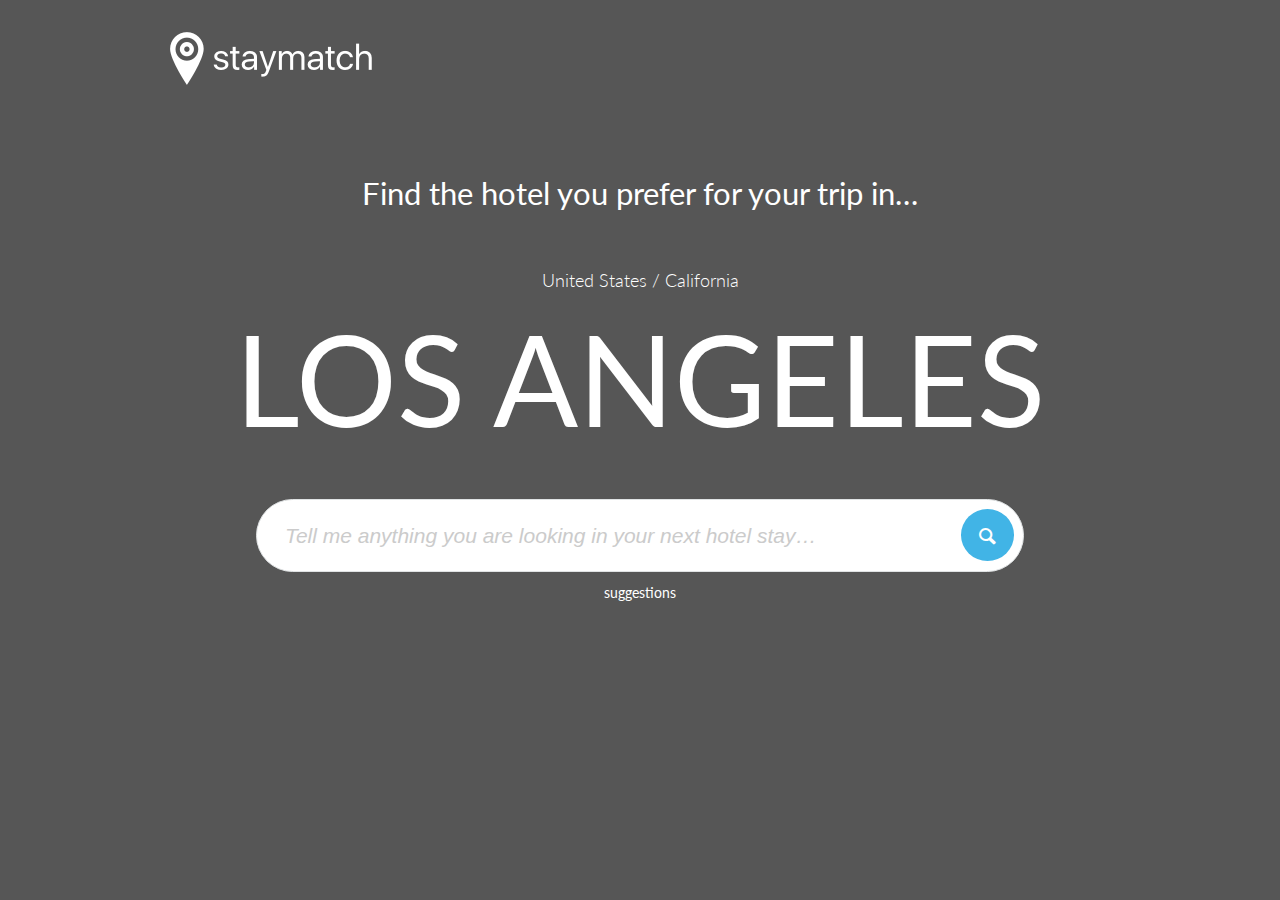
==== commit eea5c0b4: "angular local storage added, using global scope to pass variables" ====
--- a/index.html
+++ b/index.html
@@ -1,96 +1,41 @@
 <!DOCTYPE html>
-<html class="responsive">
+<html class="responsive" ng-app="Staymatch">
   <head>
     <meta charset="utf-8">
+    <meta name="viewport" content="width=device-width, initial-scale=1, maximum-scale=1">
     <title>Staymatch | Find Hotels Effortlessly</title>
+    <link rel="stylesheet" href="./styles/xtyle.css">
     <link rel="stylesheet" href="./styles/staymatch.css">
-    <style>
-      body {
-        background: #565656;
-        color: white;
-      }
-      nav {
-        padding: 32px 0;
-      }
-      #content {
-        padding-top: 50px;
-        text-align: center;
-      }
-      h2 {
-        font-weight: 400;
-        font-size: 220%;
-      }
-      h1 {
-        font-size: 900%;
-        font-weight: 400;
-      }
-      #search {
-        position: relative;
-      }
-      #search input {
-          padding: 20px 28px;
-          font-size: 150%;
-      }
-      ::-webkit-input-placeholder {
-        font-style: italic;
-      }
-      .bt-icon-search {
-        color: white;
-        background: #41b4e6;
-        padding: 15px 12px;
-        font-size: 150%;
-        margin-right: 105px;
-        margin-top: 20px;
-        position: absolute;
-        right: 0;
-      }
-      .bt-icon-search:hover {
-        color: white;
-      }
-    </style>
-    <script src="./scripts/jquery.min.js" charset="utf-8"></script>
+    <script src="./scripts/jquery.min.js"></script>
+    <script src="./scripts/angular.min.js"></script>
+    <script src="./scripts/angular-ui-router.min.js"></script>
     <script>
-      $(function (){
-        $("h2").on("click", function () {
-          console.log("yes");
-          $("#content").load("./main.html");
-        });
+      var app = angular.module('Staymatch', ['ui.router']);
 
+      app.config(function ($stateProvider, $urlRouterProvider) {
+        $urlRouterProvider.otherwise('/home');
+        $stateProvider
+          .state('home', {
+            url: '/home',
+            templateUrl: '/views/home.html'
+          }).state('results', {
+            url: '/results?search',
+            templateUrl: '/views/results.html'
+          });
+      });
 
-        // SUGGESTIONS
-        var suggestions = $.getJSON( "./data/suggestions.json?HELLO", function(data) {
-            $.each( data, function( i, item ) {
-              console.log(item.suggestion);
-            });
-          }).fail(function() {
-            console.log( "error" );
-          });
-
+      app.controller('MainCtrl', function ($scope, $state, $rootScope){
+        $rootScope.search = "";
+      });
+      app.controller('HomeCtrl', function ($scope, $state, $rootScope){
+        $scope.searchResults = function () {
+          $rootScope.search = $scope.search;
+          $state.go('results');
+        };
       });
     </script>
   </head>
-  <body>
-    <!-- NAVIGATION MENU -->
-    <nav class="large">
-      <div class="layout-fixed-center">
-        <span class="logo">
-          <img src="./styles/img/logo_white.png">
-        </span>
-      </div>
-    </nav>
-    <div id="content" class="layout-fixed-center">
-      <h2>Find the hotel you prefer for your trip in…</h2>
-      <div id="location">
-        <h5 class="lighter" style="padding-top: 50px;">United States / California</h5>
-        <h1>LOS ANGELES</h1>
-      </div>
-      <div id="search" style="padding-top: 30px;">
-        <a href="#" class="bt-icon-search border-radius-circle"><i class="icon-search"></i></a>
-        <input type="text" style="width: 80%;" class="border-radius-search" placeholder="Tell me anything you are looking in your next hotel stay…">
-      </div>
-      <div id="suggestions">
-        suggestions
-      </div>
-    </div>
+  <body ng-controller="MainCtrl">
+    <div ui-view></div>
   </body>
 </html>
--- a/styles/xtyle.css
+++ b/styles/xtyle.css
@@ -0,0 +1,3381 @@
+@import url('https://fonts.googleapis.com/css?family=Lato:300,400,700');
+
+/*!	xchema | xtyle 2013
+ *	license: MIT
+ *	author: Mariz Melo
+ *	page: http://xtyle.xchema.com
+ *	github: http://github.com/xchema/xtyle
+ *	desc: CSS charset, fonts, reset, base mixins
+ */
+
+@charset "UTF-8";
+
+@font-face {
+  font-family: 'fontello';
+  font-style: normal;
+  font-weight: normal;
+  src: url("fonts/fontello/fontello.eot?64263336");
+  src: url("fonts/fontello/fontello.eot?64263336#iefix") format('embedded-opentype'), url("fonts/fontello/fontello.woff?64263336") format('font-woff'), url("fonts/fontello/fontello.ttf?64263336") format('truetype'), url("fonts/fontello/fontello.svg?64263336#fontello") format('svg');
+}
+
+/* Chrome hack: SVG is rendered more smooth in Windozze. 100% magic, uncomment if you need it. */
+
+/* Note, that will break hinting! In other OS-es font will be not as sharp as it could be */
+
+/*
+@media screen and (-webkit-min-device-pixel-ratio:0) {
+  @font-face {
+    font-family: 'fontello';
+    src: url('../font/fontello.svg?46761063#fontello') format('svg');
+  }
+}
+*/
+
+[class^="icon-"]:before,
+[class*=" icon-"]:before {
+  display: inline-block;
+  width: 1em;
+  margin-right: .2em;
+  margin-left: .2em;
+  font-family: "fontello";
+  font-style: normal;
+  font-weight: normal;
+  line-height: 1em;
+  text-align: center;
+  text-decoration: inherit;
+  text-transform: none;
+  speak: none;
+  font-variant: normal;
+}
+
+.icon-star:before {
+  content: '\e83a';
+}
+
+/* '' */
+
+.icon-adjust:before {
+  content: '\e862';
+}
+
+/* '' */
+
+.icon-picture:before {
+  content: '\e838';
+}
+
+/* '' */
+
+.icon-lock:before {
+  content: '\e806';
+}
+
+/* '' */
+
+.icon-lock-open:before {
+  content: '\e804';
+}
+
+/* '' */
+
+.icon-pin:before {
+  content: '\e842';
+}
+
+/* '' */
+
+.icon-eye-1:before {
+  content: '\e841';
+}
+
+/* '' */
+
+.icon-eye-off:before {
+  content: '\e840';
+}
+
+/* '' */
+
+.icon-thumbs-up:before {
+  content: '\e80f';
+}
+
+/* '' */
+
+.icon-download:before {
+  content: '\e848';
+}
+
+/* '' */
+
+.icon-upload:before {
+  content: '\e847';
+}
+
+/* '' */
+
+.icon-reply:before {
+  content: '\e849';
+}
+
+/* '' */
+
+.icon-forward:before {
+  content: '\e84a';
+}
+
+/* '' */
+
+.icon-print:before {
+  content: '\e807';
+}
+
+/* '' */
+
+.icon-trash:before {
+  content: '\e83b';
+}
+
+/* '' */
+
+.icon-doc:before {
+  content: '\e83d';
+}
+
+/* '' */
+
+.icon-docs:before {
+  content: '\e83c';
+}
+
+/* '' */
+
+.icon-folder-1:before {
+  content: '\e83e';
+}
+
+/* '' */
+
+.icon-folder-open:before {
+  content: '\e83f';
+}
+
+/* '' */
+
+.icon-folder-empty:before {
+  content: '\e844';
+}
+
+/* '' */
+
+.icon-folder-open-empty:before {
+  content: '\e845';
+}
+
+/* '' */
+
+.icon-block:before {
+  content: '\e846';
+}
+
+/* '' */
+
+.icon-resize-full-1:before {
+  content: '\e85a';
+}
+
+/* '' */
+
+.icon-resize-small-1:before {
+  content: '\e85b';
+}
+
+/* '' */
+
+.icon-desktop:before {
+  content: '\e80d';
+}
+
+/* '' */
+
+.icon-laptop:before {
+  content: '\e84b';
+}
+
+/* '' */
+
+.icon-tablet:before {
+  content: '\e84c';
+}
+
+/* '' */
+
+.icon-mobile-1:before {
+  content: '\e84d';
+}
+
+/* '' */
+
+.icon-font:before {
+  content: '\e850';
+}
+
+/* '' */
+
+.icon-bold-1:before {
+  content: '\e84f';
+}
+
+/* '' */
+
+.icon-italic-1:before {
+  content: '\e84e';
+}
+
+/* '' */
+
+.icon-text-height-1:before {
+  content: '\e81b';
+}
+
+/* '' */
+
+.icon-text-width-1:before {
+  content: '\e81a';
+}
+
+/* '' */
+
+.icon-align-left-1:before {
+  content: '\e851';
+}
+
+/* '' */
+
+.icon-align-center-1:before {
+  content: '\e852';
+}
+
+/* '' */
+
+.icon-align-right-1:before {
+  content: '\e853';
+}
+
+/* '' */
+
+.icon-align-justify-1:before {
+  content: '\e854';
+}
+
+/* '' */
+
+.icon-indent-left:before {
+  content: '\e855';
+}
+
+/* '' */
+
+.icon-indent-right:before {
+  content: '\e856';
+}
+
+/* '' */
+
+.icon-list-bullet:before {
+  content: '\e857';
+}
+
+/* '' */
+
+.icon-list-numbered:before {
+  content: '\e858';
+}
+
+/* '' */
+
+.icon-strike:before {
+  content: '\e859';
+}
+
+/* '' */
+
+.icon-underline:before {
+  content: '\e812';
+}
+
+/* '' */
+
+.icon-search:before {
+  content: '\e832';
+}
+
+/* '' */
+
+.icon-mail:before {
+  content: '\e865';
+}
+
+/* '' */
+
+.icon-camera:before {
+  content: '\e803';
+}
+
+/* '' */
+
+.icon-menu:before {
+  content: '\e800';
+}
+
+/* '' */
+
+.icon-check:before {
+  content: '\e801';
+}
+
+/* '' */
+
+.icon-cancel:before {
+  content: '\e802';
+}
+
+/* '' */
+
+.icon-cancel-squared:before {
+  content: '\274e';
+}
+
+/* '❎' */
+
+.icon-plus-squared:before {
+  content: '\e805';
+}
+
+/* '' */
+
+.icon-minus-squared:before {
+  content: '\229f';
+}
+
+/* '⊟' */
+
+.icon-star-empty:before {
+  content: '\e839';
+}
+
+/* '' */
+
+.icon-attach:before {
+  content: '\e843';
+}
+
+/* '' */
+
+.icon-code:before {
+  content: '\e80b';
+}
+
+/* '' */
+
+.icon-export:before {
+  content: '\e80c';
+}
+
+/* '' */
+
+.icon-pencil:before {
+  content: '\e826';
+}
+
+/* '' */
+
+.icon-keyboard:before {
+  content: '\e809';
+}
+
+/* '' */
+
+.icon-comment:before {
+  content: '\e834';
+}
+
+/* '' */
+
+.icon-attention:before {
+  content: '\e833';
+}
+
+/* '' */
+
+.icon-location:before {
+  content: '\e837';
+}
+
+/* '' */
+
+.icon-map:before {
+  content: '\e836';
+}
+
+/* '' */
+
+.icon-direction:before {
+  content: '\e835';
+}
+
+/* '' */
+
+.icon-cog:before {
+  content: '\e80e';
+}
+
+/* '' */
+
+.icon-popup:before {
+  content: '\e811';
+}
+
+/* '' */
+
+.icon-arrow-combo:before {
+  content: '\e810';
+}
+
+/* '' */
+
+.icon-down-dir:before {
+  content: '\e814';
+}
+
+/* '' */
+
+.icon-left-dir:before {
+  content: '\e815';
+}
+
+/* '' */
+
+.icon-right-dir:before {
+  content: '\e813';
+}
+
+/* '' */
+
+.icon-up-dir:before {
+  content: '\e816';
+}
+
+/* '' */
+
+.icon-cw:before {
+  content: '\e80a';
+}
+
+/* '' */
+
+.icon-arrows-ccw:before {
+  content: '\e818';
+}
+
+/* '' */
+
+.icon-target:before {
+  content: '\e819';
+}
+
+/* '' */
+
+.icon-flash:before {
+  content: '\e81c';
+}
+
+/* '' */
+
+.icon-paper-plane:before {
+  content: '\e81d';
+}
+
+/* '' */
+
+.icon-chart-pie:before {
+  content: '\e81e';
+}
+
+/* '' */
+
+.icon-chart-line:before {
+  content: '\e81f';
+}
+
+/* '' */
+
+.icon-chart-bar:before {
+  content: '\e820';
+}
+
+/* '' */
+
+.icon-chart-area:before {
+  content: '\e821';
+}
+
+/* '' */
+
+.icon-droplet:before {
+  content: '\e822';
+}
+
+/* '' */
+
+.icon-credit-card:before {
+  content: '\e823';
+}
+
+/* '' */
+
+.icon-megaphone:before {
+  content: '\e825';
+}
+
+/* '' */
+
+.icon-database:before {
+  content: '\e824';
+}
+
+/* '' */
+
+.icon-flow-cascade:before {
+  content: '\e817';
+}
+
+/* '' */
+
+.icon-flickr:before {
+  content: '\e82b';
+}
+
+/* '' */
+
+.icon-vimeo:before {
+  content: '\e82a';
+}
+
+/* '' */
+
+.icon-twitter:before {
+  content: '\e828';
+}
+
+/* '' */
+
+.icon-facebook-squared:before {
+  content: '\e827';
+}
+
+/* '' */
+
+.icon-gplus:before {
+  content: '\e829';
+}
+
+/* '' */
+
+.icon-pinterest:before {
+  content: '\e82d';
+}
+
+/* '' */
+
+.icon-linkedin:before {
+  content: '\e82c';
+}
+
+/* '' */
+
+.icon-instagram:before {
+  content: '\e82e';
+}
+
+/* '' */
+
+.icon-dropbox:before {
+  content: '\e82f';
+}
+
+/* '' */
+
+.icon-paypal:before {
+  content: '\e831';
+}
+
+/* '' */
+
+.icon-picasa:before {
+  content: '\e830';
+}
+
+/* '' */
+
+.icon-mic:before {
+  content: '\e85e';
+}
+
+/* '' */
+
+.icon-zoom-in:before {
+  content: '\e85d';
+}
+
+/* '' */
+
+.icon-zoom-out:before {
+  content: '\e85c';
+}
+
+/* '' */
+
+.icon-clock:before {
+  content: '\e860';
+}
+
+/* '' */
+
+.icon-stopwatch:before {
+  content: '\e85f';
+}
+
+/* '' */
+
+.icon-play-circled2:before {
+  content: '\e864';
+}
+
+/* '' */
+
+.icon-desktop-1:before {
+  content: '\e863';
+}
+
+/* '' */
+
+.icon-fontsize:before {
+  content: '\e861';
+}
+
+/* '' */
+
+.icon-link:before {
+  content: '\e808';
+}
+
+/* '' */
+html,
+body,
+div,
+span,
+p,
+blockquote,
+ul,
+li,
+dl,
+dt,
+dd,
+ol,
+nav,
+a,
+img,
+h1,
+h2,
+h3,
+h4,
+h5,
+h6,
+pre,
+code,
+form,
+label,
+input,
+select,
+textarea,
+button,
+fieldset,
+legend,
+table,
+td,
+th {
+  padding: 0;
+  margin: 0;
+  font-size: 100%;
+  word-wrap: break-word;
+  border: 0;
+  outline: none;
+}
+
+img {
+  vertical-align: bottom;
+}
+
+strong,
+em {
+  font-size: inherit;
+}
+
+html {
+  height: 100%;
+  overflow-y: scroll;
+  -webkit-font-smoothing: antialiased;
+  text-shadow: 1px 1px 1px rgba(0, 0, 0, 0.004);
+}
+
+body {
+  height: 100%;
+  font-family: "Lato", "Helvetica", "Arial", sans-serif;
+  font-size: 14px;
+  font-weight: 400;
+  line-height: 1.5em;
+  color: #53626f;
+  background-color: white;
+}
+
+a.btn {
+  display: inline-block;
+  color: #53626f;
+  vertical-align: middle;
+}
+
+a.btn:hover {
+  color: #53626f;
+}
+
+a.btn:active {
+  color: #53626f;
+}
+
+input,
+textarea,
+select {
+  font-family: "Roboto", "Helvetica", "Arial", sans-serif;
+  line-height: 1.5em;
+  background-image: -webkit-gradient(linear, 0 0%, 0% 100%, from(rgba(255, 255, 255, 0)), to(rgba(255, 255, 255, 0)));
+  background-image: -webkit-linear-gradient(rgba(255, 255, 255, 0), rgba(255, 255, 255, 0));
+}
+
+input[type=text],
+input[type=email],
+input[type=number],
+input[type=button],
+input[type=submit] {
+  -webkit-appearance: button;
+     -moz-appearance: button;
+  /*appearance: button;*/
+
+}
+
+:-moz-placeholder {
+  font-style: normal;
+  color: #cbcbcb;
+}
+
+::-webkit-input-placeholder {
+  font-style: normal;
+  color: #cbcbcb;
+}
+
+input:-moz-placeholder {
+  font-style: normal;
+  color: #cbcbcb;
+}
+
+/*//color schema
+.color { color: @fontColor; }
+//complimentary colors
+@complement1: spin( @fontColor, 180 );
+@complement2: darken( spin(@fontColor, 180), 5% );
+@lighten1: lighten( @fontColor, 15% );
+@lighten2: lighten( @fontColor, 30% );
+.colorComp1 { color: @complement1; }
+.colorComp2 { color: @complement2; }
+.colorComp3 { color: @lighten1; }
+.colorComp4 { color: @lighten2; }
+//subtle colors
+@lighter1: lighten(spin(@fontColor, 5), 10%);
+@lighter2: lighten(spin(@fontColor, 10), 20%);
+@darker1: darken(spin(@fontColor, -5), 10%);
+@darker2: darken(spin(@fontColor, -10), 20%);
+.colorSubtle1 {color: @lighter1;}
+.colorSubtle2 {color: @lighter2;}
+.colorSubtle3 {color: @darker1;}
+.colorSubtle4 {color: @darker2;}*/
+
+.grid {
+  overflow: auto;
+}
+
+.grid.show .grid1 > div,
+.grid.show .grid2 > div,
+.grid.show .grid3 > div,
+.grid.show .grid4 > div,
+.grid.show .grid5 > div,
+.grid.show .grid6 > div,
+.grid.show .grid7 > div,
+.grid.show .grid8 > div,
+.grid.show .grid9 > div,
+.grid.show .grid10 > div,
+.grid.show .grid11 > div,
+.grid.show .grid12 > div {
+  background: #f7f7f7;
+}
+
+.grid .grid1 > div,
+.grid .grid2 > div,
+.grid .grid3 > div,
+.grid .grid4 > div,
+.grid .grid5 > div,
+.grid .grid6 > div,
+.grid .grid7 > div,
+.grid .grid8 > div,
+.grid .grid9 > div,
+.grid .grid10 > div,
+.grid .grid11 > div,
+.grid .grid12 > div {
+  padding: 10px;
+  margin: 10px;
+}
+
+.grid .grid1,
+.grid .grid2,
+.grid .grid4,
+.grid .grid3,
+.grid .grid5,
+.grid .grid6,
+.grid .grid7,
+.grid .grid8,
+.grid .grid9,
+.grid .grid10,
+.grid .grid11,
+.grid .grid12 {
+  float: left;
+  overflow: hidden;
+}
+
+.grid .skip {
+  float: left;
+  height: 1px;
+  overflow: hidden;
+  background: none;
+}
+
+.grid .grid1 {
+  width: 100%;
+}
+
+.grid .grid2 {
+  width: 50%;
+}
+
+.grid .grid3 {
+  width: 33.314%;
+}
+
+.grid .grid3.skip2 {
+  width: 66.628%;
+}
+
+.grid .grid4 {
+  width: 25%;
+}
+
+.grid .grid4.skip2 {
+  width: 50%;
+}
+
+.grid .grid4.skip3 {
+  width: 75%;
+}
+
+.grid .grid5 {
+  width: 20%;
+}
+
+.grid .grid5.skip2 {
+  width: 40%;
+}
+
+.grid .grid5.skip3 {
+  width: 60%;
+}
+
+.grid .grid5.skip4 {
+  width: 80%;
+}
+
+.grid .grid6 {
+  width: 16.66%;
+}
+
+.grid .grid6.skip2 {
+  width: 33.32%;
+}
+
+.grid .grid6.skip3 {
+  width: 49.98%;
+}
+
+.grid .grid6.skip4 {
+  width: 66.64%;
+}
+
+.grid .grid6.skip5 {
+  width: 83.3%;
+}
+
+.grid .grid7 {
+  width: 14.28%;
+}
+
+.grid .grid7.skip2 {
+  width: 28.56%;
+}
+
+.grid .grid7.skip3 {
+  width: 42.84%;
+}
+
+.grid .grid7.skip4 {
+  width: 57.12%;
+}
+
+.grid .grid7.skip5 {
+  width: 71.4%;
+}
+
+.grid .grid7.skip6 {
+  width: 85.68%;
+}
+
+.grid .grid8 {
+  width: 12.5%;
+}
+
+.grid .grid8.skip2 {
+  width: 25%;
+}
+
+.grid .grid8.skip3 {
+  width: 37.5%;
+}
+
+.grid .grid8.skip4 {
+  width: 50%;
+}
+
+.grid .grid8.skip5 {
+  width: 62.5%;
+}
+
+.grid .grid8.skip6 {
+  width: 75%;
+}
+
+.grid .grid8.skip7 {
+  width: 87.5%;
+}
+
+.grid .grid9 {
+  width: 11.11%;
+}
+
+.grid .grid9.skip2 {
+  width: 22.22%;
+}
+
+.grid .grid9.skip3 {
+  width: 33.33%;
+}
+
+.grid .grid9.skip4 {
+  width: 44.44%;
+}
+
+.grid .grid9.skip5 {
+  width: 55.55%;
+}
+
+.grid .grid9.skip6 {
+  width: 66.66%;
+}
+
+.grid .grid9.skip7 {
+  width: 77.77%;
+}
+
+.grid .grid9.skip8 {
+  width: 88.88%;
+}
+
+.grid .grid10 {
+  width: 10%;
+}
+
+.grid .grid10.skip2 {
+  width: 20%;
+}
+
+.grid .grid10.skip3 {
+  width: 30%;
+}
+
+.grid .grid10.skip4 {
+  width: 40%;
+}
+
+.grid .grid10.skip5 {
+  width: 50%;
+}
+
+.grid .grid10.skip6 {
+  width: 60%;
+}
+
+.grid .grid10.skip7 {
+  width: 70%;
+}
+
+.grid .grid10.skip8 {
+  width: 80%;
+}
+
+.grid .grid10.skip9 {
+  width: 90%;
+}
+
+select[multiple=multiple] {
+  padding: 0;
+}
+
+span.radio {
+  padding: 3.3333333333333335px;
+  -webkit-border-radius: 10px;
+     -moz-border-radius: 10px;
+      -ms-border-radius: 10px;
+       -o-border-radius: 10px;
+          border-radius: 10px;
+}
+
+span.radio span {
+  -webkit-border-radius: 10px;
+     -moz-border-radius: 10px;
+      -ms-border-radius: 10px;
+       -o-border-radius: 10px;
+          border-radius: 10px;
+}
+
+span.radio.active {
+  border-color: #0088cc;
+}
+
+span.radio.active span {
+  background: #0088cc;
+}
+
+span.checkbox {
+  position: relative;
+  padding: 6.666666666666667px;
+  -webkit-border-radius: 4px;
+     -moz-border-radius: 4px;
+      -ms-border-radius: 4px;
+       -o-border-radius: 4px;
+          border-radius: 4px;
+}
+
+span.checkbox .icon-check {
+  position: absolute;
+  top: -4px;
+  left: -3px;
+  display: none;
+  color: #0088cc;
+}
+
+span.checkbox.active {
+  border-color: #0088cc;
+}
+
+span.checkbox.active .icon-check {
+  display: inline;
+  cursor: default;
+}
+
+span.radio,
+span.checkbox {
+  display: inline-block;
+  *display: block;
+  margin: 2.2222222222222223px 5px;
+  vertical-align: middle;
+  border: 1px solid #cacfd1;
+  zoom: 1;
+  -webkit-transition: border-color 0.1s linear;
+     -moz-transition: border-color 0.1s linear;
+      -ms-transition: border-color 0.1s linear;
+       -o-transition: border-color 0.1s linear;
+          transition: border-color 0.1s linear;
+}
+
+span.radio span,
+span.checkbox span {
+  display: block;
+  padding: 3.3333333333333335px;
+  -webkit-transition: background 0.1s linear;
+     -moz-transition: background 0.1s linear;
+      -ms-transition: background 0.1s linear;
+       -o-transition: background 0.1s linear;
+          transition: background 0.1s linear;
+}
+
+span.radio:focus,
+span.checkbox:focus {
+  border-color: #1ab2ff;
+}
+
+a.upload {
+  position: relative;
+  padding: 10px;
+}
+
+a.upload i {
+  line-height: 0.8;
+}
+
+a.upload input[type=file] {
+  position: absolute;
+  top: 0;
+  left: 0;
+  width: 100%;
+  height: 100%;
+  -webkit-opacity: 0;
+     -moz-opacity: 0;
+       -o-opacity: 0;
+          opacity: 0;
+  filter: alpha(opacity=0);
+}
+
+input,
+input[type=text],
+input[type=email],
+input[type=password],
+input[type=number],
+textarea {
+  padding: 9.09090909090909px 10px;
+  margin: 10px 5px;
+  color: #53626f;
+  border: 1px solid #e0e3e4;
+  -webkit-box-sizing: border-box;
+     -moz-box-sizing: border-box;
+      -ms-box-sizing: border-box;
+       -o-box-sizing: border-box;
+          box-sizing: border-box;
+  -webkit-transition: border-color 0.2s ease-in-out;
+     -moz-transition: border-color 0.2s ease-in-out;
+      -ms-transition: border-color 0.2s ease-in-out;
+       -o-transition: border-color 0.2s ease-in-out;
+          transition: border-color 0.2s ease-in-out;
+}
+
+input:hover,
+input[type=text]:hover,
+input[type=email]:hover,
+input[type=password]:hover,
+input[type=number]:hover,
+textarea:hover {
+  border-color: #cacfd1;
+}
+
+input:focus,
+input[type=text]:focus,
+input[type=email]:focus,
+input[type=password]:focus,
+input[type=number]:focus,
+textarea:focus {
+  border-color: #1ab2ff;
+}
+
+input:focus.dark,
+input[type=text]:focus.dark,
+input[type=email]:focus.dark,
+input[type=password]:focus.dark,
+input[type=number]:focus.dark,
+textarea:focus.dark {
+  border-color: #333333;
+}
+
+input:focus.attention,
+input[type=text]:focus.attention,
+input[type=email]:focus.attention,
+input[type=password]:focus.attention,
+input[type=number]:focus.attention,
+textarea:focus.attention {
+  border-color: #ffc826;
+}
+
+input:focus.info,
+input[type=text]:focus.info,
+input[type=email]:focus.info,
+input[type=password]:focus.info,
+input[type=number]:focus.info,
+textarea:focus.info {
+  border-color: #07a3f3;
+}
+
+input:focus.success,
+input[type=text]:focus.success,
+input[type=email]:focus.success,
+input[type=password]:focus.success,
+input[type=number]:focus.success,
+textarea:focus.success {
+  border-color: #00c233;
+}
+
+input:focus.alert,
+input[type=text]:focus.alert,
+input[type=email]:focus.alert,
+input[type=password]:focus.alert,
+input[type=number]:focus.alert,
+textarea:focus.alert {
+  border-color: #ff1006;
+}
+
+input.small,
+input[type=text].small,
+input[type=email].small,
+input[type=password].small,
+input[type=number].small,
+textarea.small {
+  padding: 7.692307692307692px 8.333333333333334px;
+  font-size: 80%;
+}
+
+input.medium,
+input[type=text].medium,
+input[type=email].medium,
+input[type=password].medium,
+input[type=number].medium,
+textarea.medium {
+  padding: 12px 12px;
+  font-size: 120%;
+}
+
+input.large,
+input[type=text].large,
+input[type=email].large,
+input[type=password].large,
+input[type=number].large,
+textarea.large {
+  padding: 14px 15px;
+  font-size: 150%;
+}
+
+textarea.noresize {
+  resize: none;
+}
+
+input[type=radio],
+input[type=checkbox] {
+  margin: 5px;
+}
+
+/* ICONS ON BUTTONS */
+
+input,
+a.btn,
+button,
+select {
+  vertical-align: middle;
+  -webkit-box-sizing: border-box;
+     -moz-box-sizing: border-box;
+      -ms-box-sizing: border-box;
+       -o-box-sizing: border-box;
+          box-sizing: border-box;
+}
+
+input i,
+a.btn i,
+button i,
+select i {
+  line-height: 0.8;
+}
+
+select {
+  border: 1px solid #e0e3e4;
+}
+
+input[type=submit],
+input[type=file],
+button,
+a.btn {
+  cursor: pointer;
+  border: 0;
+}
+
+a.btn {
+  text-decoration: none;
+}
+
+a.btn:hover {
+  text-decoration: none;
+}
+
+input[type=submit],
+button,
+a.btn {
+  padding: 10px 28px;
+  margin: 10px 5px;
+  font-family: "Roboto", "Helvetica", "Arial", sans-serif;
+  font-size: 14px;
+  font-weight: bold;
+  color: #ffffff;
+  text-align: center;
+  background-color: #53626f;
+  -webkit-transition: background 0.1s linear;
+     -moz-transition: background 0.1s linear;
+      -ms-transition: background 0.1s linear;
+       -o-transition: background 0.1s linear;
+          transition: background 0.1s linear;
+}
+
+input[type=submit]:hover,
+button:hover,
+a.btn:hover,
+input[type=submit]:focus,
+button:focus,
+a.btn:focus {
+  color: #ffffff;
+  background-color: #43525d;
+}
+
+input[type=submit]:active,
+button:active,
+a.btn:active {
+  color: #ffffff;
+  background-color: #53626f;
+}
+
+input[type=submit].small,
+button.small,
+a.btn.small {
+  padding: 6.666666666666667px 20px;
+  font-size: 80%;
+}
+
+input[type=submit].medium,
+button.medium,
+a.btn.medium {
+  padding: 15px 30px;
+  font-size: 120%;
+}
+
+input[type=submit].large,
+button.large,
+a.btn.large {
+  padding: 20px 60px;
+  font-size: 150%;
+}
+
+input[type=submit] {
+  padding: 10px 24px;
+}
+
+input[type=submit].small {
+  padding: 8.849557522123895px 20px 8.928571428571427px 20px;
+}
+
+input[type=submit].medium {
+  padding: 13px 30px;
+}
+
+input[type=submit].large {
+  padding: 15px 60px;
+}
+
+button {
+  padding: 12.5px 24px;
+}
+
+button.small {
+  padding: 11px 20px 10px 20px;
+  margin: 9.09090909090909px 6.666666666666667px;
+}
+
+button.medium {
+  padding: 15px 30px 16px 30px;
+}
+
+button.large {
+  padding: 18px 60px 19px 60px;
+}
+
+input[type=submit],
+button {
+  font-weight: 400;
+}
+
+input[disabled='disabled'],
+textarea[disabled='disabled'] {
+  background: #f7f7f7;
+  background-image: -webkit-gradient(linear, 0 0%, 0% 100%, from(rgba(255, 255, 255, 0)), to(rgba(255, 255, 255, 0)));
+  background-image: -webkit-linear-gradient(rgba(255, 255, 255, 0), rgba(255, 255, 255, 0));
+  -webkit-opacity: 1;
+     -moz-opacity: 1;
+       -o-opacity: 1;
+          opacity: 1;
+  filter: alpha(opacity=100);
+}
+
+label {
+  padding-right: 10px;
+}
+
+textarea {
+  margin: 0 10px 8.333333333333334px 0;
+}
+
+fieldset {
+  padding: 10px;
+  border: 1px solid #e0e3e4;
+}
+
+fieldset legend {
+  padding: 2px 10px;
+  margin-left: 5px;
+  font-size: 90%;
+  font-weight: bold;
+  color: #c5cacc;
+  border: 1px solid #e0e3e4;
+}
+
+a {
+  color: #41b4e6;
+  -webkit-transition: color 0.1s linear;
+     -moz-transition: color 0.1s linear;
+      -ms-transition: color 0.1s linear;
+       -o-transition: color 0.1s linear;
+          transition: color 0.1s linear;
+}
+
+a:hover {
+  color: #37a4d1;
+}
+
+a:active {
+  color: #41b4e6;
+}
+
+a:visited {
+  /* not implemented */
+
+}
+
+a.selected {
+  color: #37a4d1;
+}
+
+del {
+  text-decoration: line-through;
+}
+
+caps {
+  font-variant: small-caps;
+}
+
+mark {
+  padding: 0 .25em;
+  color: #53626f;
+  background: rgba(255, 255, 0, 0.4);
+}
+
+p {
+  margin: 10px 0 20px;
+  word-wrap: break-word;
+}
+
+p .drop-caps {
+  display: block;
+  float: left;
+  padding: 5px 5px 0 0;
+  font-size: 300%;
+  font-weight: bold;
+  line-height: 90%;
+}
+
+p.idented {
+  margin-top: 0;
+  text-indent: 2em;
+}
+
+blockquote {
+  padding-left: 20px;
+  font-weight: lighter;
+  border-left: 3px solid #dddddd;
+}
+
+blockquote p {
+  font-size: 120%;
+}
+
+blockquote cite {
+  display: block;
+  padding: 0;
+  margin-top: -20px;
+  margin-bottom: 20px;
+  font-size: 80%;
+  font-style: normal;
+  font-weight: normal;
+  color: #8595a3;
+}
+
+blockquote.right {
+  padding-right: 20px;
+  padding-left: 0;
+  border-right: 3px solid #dddddd;
+  border-left: none;
+}
+
+blockquote.silver {
+  border-color: #cccccc;
+}
+
+blockquote.carbon {
+  border-color: #53626f;
+}
+
+blockquote.black {
+  border-color: #000000;
+}
+
+blockquote.yellow {
+  border-color: #ffd35b;
+}
+
+blockquote.red {
+  border-color: #ed6a5b;
+}
+
+blockquote.blue {
+  border-color: #41b4e6;
+}
+
+blockquote.green {
+  border-color: #2dbaa6;
+}
+
+section {
+  padding: 10px 20px;
+  margin: 20px 10px;
+  overflow: hidden;
+  background: white;
+  border: 1px solid #e0e3e4;
+}
+
+section.column {
+  float: left;
+  padding: 10px 20px 10px 20px;
+  padding: 10px;
+  margin: 10px 10px 10px 10px;
+  margin: 10px;
+}
+
+small {
+  font-size: 80%;
+}
+
+sub {
+  vertical-align: sub;
+}
+
+sup {
+  vertical-align: super;
+}
+
+thin {
+  font-weight: 200;
+}
+
+table {
+  border-collapse: collapse;
+}
+
+table.stripes tr:nth-child(even) {
+  background: #f7f7f7;
+}
+
+table.hover tr:hover {
+  background: #f7f7f7;
+}
+
+tr {
+  -webkit-transition: background 0.1s linear;
+     -moz-transition: background 0.1s linear;
+      -ms-transition: background 0.1s linear;
+       -o-transition: background 0.1s linear;
+          transition: background 0.1s linear;
+}
+
+tr.yellow {
+  background: #ffffff;
+}
+
+tr.alert {
+  background: #ffffff;
+}
+
+tr.blue {
+  background: #ffffff;
+}
+
+tr.green {
+  background: #ffffff;
+}
+
+tr.silver {
+  background: #ffffff;
+}
+
+tr.carbon {
+  background: #bfc8cf;
+}
+
+th {
+  padding: 10px 15px;
+  font-weight: bold;
+  text-align: left;
+  background: #e0e3e4;
+  border: 1px solid #e0e3e4;
+}
+
+th.clean {
+  background: none;
+  border: none;
+}
+
+td {
+  padding: 10px 15px;
+  border: 1px solid #e0e3e4;
+}
+
+td.clean {
+  border-right: none;
+  border-left: none;
+}
+
+hr {
+  height: 1px;
+  background: #e0e3e4;
+  border: 0;
+}
+
+hr.small {
+  height: 0.5px;
+}
+
+hr.medium {
+  height: 2px;
+}
+
+hr.large {
+  height: 4px;
+}
+
+abbr {
+  cursor: help;
+  border-bottom: 1px dotted #f9fafb;
+}
+
+address {
+  font-style: normal;
+}
+
+address .org {
+  font-weight: bold;
+}
+
+alert,
+tag {
+  display: block;
+  padding: 5px 10px;
+  margin: 5px;
+  font-size: 14px;
+  font-style: normal;
+  color: #9ba9b6;
+  background: #ffffff;
+  border: 1px solid #e0e3e4;
+  -webkit-border-radius: 3px;
+     -moz-border-radius: 3px;
+      -ms-border-radius: 3px;
+       -o-border-radius: 3px;
+          border-radius: 3px;
+}
+
+alert i,
+tag i {
+  padding-right: 5px;
+}
+
+alert a,
+tag a {
+  color: #9ba9b6;
+  text-decoration: underline;
+}
+
+alert a:hover,
+tag a:hover {
+  color: #8395a5;
+}
+
+alert.attention,
+tag.attention {
+  color: #a47403;
+  background: #fff8ea;
+  border-color: #fde7b3;
+}
+
+alert.attention a,
+tag.attention a {
+  color: #a47403;
+}
+
+alert.error,
+tag.error {
+  color: #ba1e18;
+  background: #fbe1e0;
+  border-color: #f9d0ce;
+}
+
+alert.error a,
+tag.error a {
+  color: #ba1e18;
+}
+
+alert.info,
+tag.info {
+  color: #1a7bae;
+  background: #e5f4fb;
+  border-color: #c1e4f6;
+}
+
+alert.info a,
+tag.info a {
+  color: #1a7bae;
+}
+
+alert.success,
+tag.success {
+  color: #08922c;
+  background: #e3f8e8;
+  border-color: #c6ecd0;
+}
+
+alert.success a,
+tag.success a {
+  color: #08922c;
+}
+
+tag {
+  display: inline-block;
+  *display: inline;
+  padding: 2.5px 10px;
+  font-size: 80%;
+  vertical-align: top;
+  zoom: 1;
+}
+
+code {
+  padding: 2px 4px;
+  color: #d50e14;
+  background: #ffffff;
+  border: 1px solid #e0e3e4;
+  -webkit-border-radius: 3px;
+     -moz-border-radius: 3px;
+      -ms-border-radius: 3px;
+       -o-border-radius: 3px;
+          border-radius: 3px;
+}
+
+pre {
+  padding: 10px;
+  margin: 10px 0 20px;
+  font-size: 90%;
+  color: #dd6155;
+  background: #ffffff;
+  border: 1px solid #e0e3e4;
+}
+
+pre code {
+  padding: 0;
+  font-size: inherit;
+  color: inherit;
+  background: none;
+  border: 0;
+}
+
+pre.rounded {
+  -webkit-border-radius: 3px;
+     -moz-border-radius: 3px;
+      -ms-border-radius: 3px;
+       -o-border-radius: 3px;
+          border-radius: 3px;
+}
+
+pre.html .tag {
+  color: #4aa3b7;
+}
+
+pre.html .attr {
+  color: #281;
+}
+
+pre.html .str {
+  color: #C02B41;
+}
+
+h1,
+h2,
+h3,
+h4,
+h5,
+h6 {
+  padding: 10px 0;
+  font-family: "Lato", "Helvetica", "Arial", sans-serif;
+  font-weight: bold;
+  line-height: 1.1;
+}
+
+h1.lighter,
+h2.lighter,
+h3.lighter,
+h4.lighter,
+h5.lighter,
+h6.lighter {
+  font-weight: 300;
+}
+
+h1.normal,
+h2.normal,
+h3.normal,
+h4.normal,
+h5.normal,
+h6.normal {
+  font-style: normal !important;
+  font-weight: normal !important;
+}
+
+h1.medium,
+h2.medium,
+h3.medium,
+h4.medium,
+h5.medium,
+h6.medium {
+  font-weight: 500;
+}
+
+h1 {
+  font-size: 225%;
+}
+
+h2 {
+  font-size: 200%;
+}
+
+h3 {
+  font-size: 175%;
+}
+
+h4 {
+  font-size: 150%;
+}
+
+h5 {
+  font-size: 125%;
+}
+
+h6 {
+  font-size: 100%;
+}
+
+ul,
+ol {
+  padding: 0;
+  margin-left: 20px;
+}
+
+dl dl,
+dl dd {
+  margin-left: 10px;
+}
+
+ul.reset ul {
+  list-style: disc;
+}
+
+ul.reset,
+ol.reset,
+dl.reset dd {
+  margin-left: 0;
+  list-style: none;
+}
+
+dt {
+  font-weight: bold;
+}
+
+dd {
+  font-weight: normal;
+}
+
+ul.inline {
+  margin: 0;
+}
+
+ul.inline li {
+  display: inline;
+  padding: 5px;
+}
+
+.nav-margin {
+  margin-top: 36px !important;
+}
+
+.nav-margin2x {
+  margin-top: 56px !important;
+}
+
+nav a {
+  text-decoration: none;
+}
+
+nav h1,
+nav h2,
+nav h3,
+nav h4,
+nav h5,
+nav h6 {
+  margin: 0;
+}
+
+nav a,
+nav span {
+  padding: 0 10px;
+  line-height: 50px;
+}
+
+nav.bar {
+  position: fixed;
+  top: 0;
+  left: 0;
+  z-index: 100;
+  width: 100%;
+}
+
+nav.bottom {
+  top: auto;
+  bottom: 0;
+}
+
+nav .menu {
+  display: none;
+  cursor: pointer;
+  -webkit-user-select: none;
+     -moz-user-select: none;
+      -ms-user-select: none;
+          user-select: none;
+}
+
+.user-select-none {
+  -webkit-user-select: none;
+     -moz-user-select: none;
+      -ms-user-select: none;
+          user-select: none;
+}
+
+.clear {
+  zoom: 1;
+}
+
+.clear:before,
+.clear:after {
+  display: table;
+  content: "";
+}
+
+.clear:after {
+  clear: both;
+}
+
+.filter-grayscale {
+  -webkit-filter: grayscale(1);
+     -moz-filter: grayscale(1);
+      -ms-filter: grayscale(1);
+       -o-filter: grayscale(1);
+          filter: grayscale(1);
+}
+
+.position-absolute {
+  position: absolute;
+}
+
+.position-fixed {
+  position: fixed;
+}
+
+.position-relative {
+  position: relative;
+}
+
+.layout-fluid {
+  width: auto !important;
+  text-align: left;
+}
+
+.layout-fixed {
+  width: 960px;
+}
+
+.layout-fixed-center {
+  width: 960px;
+  margin-right: auto;
+  margin-left: auto;
+}
+
+.text-shadow {
+  text-shadow: 0 1px 3px rgba(0, 0, 0, 0.25);
+}
+
+.box-shadow {
+  -webkit-box-shadow: 0 1px 1px rgba(0, 0, 0, 0.1);
+     -moz-box-shadow: 0 1px 1px rgba(0, 0, 0, 0.1);
+          box-shadow: 0 1px 1px rgba(0, 0, 0, 0.1);
+}
+
+.box-inner-shadow {
+  -webkit-box-shadow: 1px 1px 1px #000000 inset;
+     -moz-box-shadow: 1px 1px 1px #000000 inset;
+          box-shadow: 1px 1px 1px #000000 inset;
+}
+
+.border-radius-none {
+  -webkit-border-radius: 0;
+     -moz-border-radius: 0;
+      -ms-border-radius: 0;
+       -o-border-radius: 0;
+          border-radius: 0;
+}
+
+.border-radius {
+  -webkit-border-radius: 5px;
+     -moz-border-radius: 5px;
+      -ms-border-radius: 5px;
+       -o-border-radius: 5px;
+          border-radius: 5px;
+}
+
+.border-radius-top {
+  -webkit-border-radius: 5px 5px 0 0;
+     -moz-border-radius: 5px 5px 0 0;
+      -ms-border-radius: 5px 5px 0 0;
+       -o-border-radius: 5px 5px 0 0;
+          border-radius: 5px 5px 0 0;
+}
+
+.border-radius-bottom {
+  -webkit-border-radius: 0 0 5px 5px;
+     -moz-border-radius: 0 0 5px 5px;
+      -ms-border-radius: 0 0 5px 5px;
+       -o-border-radius: 0 0 5px 5px;
+          border-radius: 0 0 5px 5px;
+}
+
+.border-radius2x {
+  -webkit-border-radius: 10px;
+     -moz-border-radius: 10px;
+      -ms-border-radius: 10px;
+       -o-border-radius: 10px;
+          border-radius: 10px;
+}
+
+.border-radius-top2X {
+  -webkit-border-radius: 10px 10px 0 0px;
+     -moz-border-radius: 10px 10px 0 0px;
+      -ms-border-radius: 10px 10px 0 0px;
+       -o-border-radius: 10px 10px 0 0px;
+          border-radius: 10px 10px 0 0px;
+}
+
+.border-radius-bottom2X {
+  -webkit-border-radius: 0 0px 10px 10px;
+     -moz-border-radius: 0 0px 10px 10px;
+      -ms-border-radius: 0 0px 10px 10px;
+       -o-border-radius: 0 0px 10px 10px;
+          border-radius: 0 0px 10px 10px;
+}
+
+.border-radius-search {
+  -webkit-border-radius: 50px;
+     -moz-border-radius: 50px;
+      -ms-border-radius: 50px;
+       -o-border-radius: 50px;
+          border-radius: 50px;
+}
+
+.border-radius-circle {
+  -webkit-border-radius: 100%;
+     -moz-border-radius: 100%;
+      -ms-border-radius: 100%;
+       -o-border-radius: 100%;
+          border-radius: 100%;
+}
+
+.border-radius-top-left {
+  -webkit-border-radius: 5px 0 0 0;
+     -moz-border-radius: 5px 0 0 0;
+      -ms-border-radius: 5px 0 0 0;
+       -o-border-radius: 5px 0 0 0;
+          border-radius: 5px 0 0 0;
+}
+
+.border-radius-bottom-left {
+  -webkit-border-radius: 0 0 0 5px;
+     -moz-border-radius: 0 0 0 5px;
+      -ms-border-radius: 0 0 0 5px;
+       -o-border-radius: 0 0 0 5px;
+          border-radius: 0 0 0 5px;
+}
+
+.border-radius-top-right {
+  -webkit-border-radius: 0 5px 0 0;
+     -moz-border-radius: 0 5px 0 0;
+      -ms-border-radius: 0 5px 0 0;
+       -o-border-radius: 0 5px 0 0;
+          border-radius: 0 5px 0 0;
+}
+
+.border-radius-bottom-right {
+  -webkit-border-radius: 0 0 5px 0;
+     -moz-border-radius: 0 0 5px 0;
+      -ms-border-radius: 0 0 5px 0;
+       -o-border-radius: 0 0 5px 0;
+          border-radius: 0 0 5px 0;
+}
+
+/* COLORS */
+
+.yellow.color,
+a.yellow {
+  color: #ffd35b;
+}
+
+a.yellow:hover {
+  color: #f0c757;
+}
+
+.yellow.btn,
+.yellow.button {
+  font-weight: bold;
+}
+
+a.yellow.btn:hover,
+a.yellow.button:hover,
+input[type=submit].yellow:hover,
+button.yellow:hover {
+  color: #ffffff;
+  background-color: #f0c757;
+}
+
+a.yellow.btn:active,
+a.yellow.button:active,
+input[type=submit].yellow:active,
+button.yellow:active {
+  background-color: #ffd35b;
+}
+
+.yellow.background,
+.yellow.bg,
+.yellow.btn,
+.yellow.button,
+input[type=submit].yellow,
+button.yellow,
+nav.yellow.bg {
+  color: white;
+  background-color: #ffd35b;
+}
+
+.yellow.background.dark,
+.yellow.bg.dark,
+.yellow.btn.dark,
+.yellow.button.dark,
+input[type=submit].yellow.dark,
+button.yellow.dark,
+nav.yellow.bg.dark {
+  background-color: #ffcc42;
+}
+
+.yellow.background.light,
+.yellow.bg.light,
+.yellow.btn.light,
+.yellow.button.light,
+input[type=submit].yellow.light,
+button.yellow.light,
+nav.yellow.bg.light {
+  background-color: #ffda75;
+}
+
+.red.color,
+a.red {
+  color: #ed6a5b;
+}
+
+a.red:hover {
+  color: #dd6155;
+}
+
+.red.btn,
+.red.button {
+  font-weight: bold;
+}
+
+a.red.btn:hover,
+a.red.button:hover,
+input[type=submit].red:hover,
+button.red:hover {
+  color: #ffffff;
+  background-color: #dd6155;
+}
+
+a.red.btn:active,
+a.red.button:active,
+input[type=submit].red:active,
+button.red:active {
+  background-color: #ed6a5b;
+}
+
+.red.background,
+.red.bg,
+.red.btn,
+.red.button,
+input[type=submit].red,
+button.red,
+nav.red.bg {
+  color: white;
+  background-color: #ed6a5b;
+}
+
+.red.background.dark,
+.red.bg.dark,
+.red.btn.dark,
+.red.button.dark,
+input[type=submit].red.dark,
+button.red.dark,
+nav.red.bg.dark {
+  background-color: #ea5544;
+}
+
+.red.background.light,
+.red.bg.light,
+.red.btn.light,
+.red.button.light,
+input[type=submit].red.light,
+button.red.light,
+nav.red.bg.light {
+  background-color: #f07f72;
+}
+
+.blue.color,
+a.blue {
+  color: #41b4e6;
+}
+
+a.blue:hover {
+  color: #37a4d1;
+}
+
+.blue.btn,
+.blue.button {
+  font-weight: bold;
+}
+
+a.blue.btn:hover,
+a.blue.button:hover,
+input[type=submit].blue:hover,
+button.blue:hover {
+  color: #ffffff;
+  background-color: #37a4d1;
+}
+
+a.blue.btn:active,
+a.blue.button:active,
+input[type=submit].blue:active,
+button.blue:active {
+  background-color: #41b4e6;
+}
+
+.blue.background,
+.blue.bg,
+.blue.btn,
+.blue.button,
+input[type=submit].blue,
+button.blue,
+nav.blue.bg {
+  color: white;
+  background-color: #41b4e6;
+}
+
+.blue.background.dark,
+.blue.bg.dark,
+.blue.btn.dark,
+.blue.button.dark,
+input[type=submit].blue.dark,
+button.blue.dark,
+nav.blue.bg.dark {
+  background-color: #2aabe3;
+}
+
+.blue.background.light,
+.blue.bg.light,
+.blue.btn.light,
+.blue.button.light,
+input[type=submit].blue.light,
+button.blue.light,
+nav.blue.bg.light {
+  background-color: #58bde9;
+}
+
+.green.color,
+a.green {
+  color: #2dbaa6;
+}
+
+a.green:hover {
+  color: #27a896;
+}
+
+.green.btn,
+.green.button {
+  font-weight: bold;
+}
+
+a.green.btn:hover,
+a.green.button:hover,
+input[type=submit].green:hover,
+button.green:hover {
+  color: #ffffff;
+  background-color: #27a896;
+}
+
+a.green.btn:active,
+a.green.button:active,
+input[type=submit].green:active,
+button.green:active {
+  background-color: #2dbaa6;
+}
+
+.green.background,
+.green.bg,
+.green.btn,
+.green.button,
+input[type=submit].green,
+button.green,
+nav.green.bg {
+  color: white;
+  background-color: #2dbaa6;
+}
+
+.green.background.dark,
+.green.bg.dark,
+.green.btn.dark,
+.green.button.dark,
+input[type=submit].green.dark,
+button.green.dark,
+nav.green.bg.dark {
+  background-color: #28a594;
+}
+
+.green.background.light,
+.green.bg.light,
+.green.btn.light,
+.green.button.light,
+input[type=submit].green.light,
+button.green.light,
+nav.green.bg.light {
+  background-color: #33ceb8;
+}
+
+.carbon.color,
+a.carbon {
+  color: #53626f;
+}
+
+a.carbon:hover {
+  color: #43525d;
+}
+
+.carbon.btn,
+.carbon.button {
+  font-weight: bold;
+}
+
+a.carbon.btn:hover,
+a.carbon.button:hover,
+input[type=submit].carbon:hover,
+button.carbon:hover {
+  color: #ffffff;
+  background-color: #43525d;
+}
+
+a.carbon.btn:active,
+a.carbon.button:active,
+input[type=submit].carbon:active,
+button.carbon:active {
+  background-color: #53626f;
+}
+
+.carbon.background,
+.carbon.bg,
+.carbon.btn,
+.carbon.button,
+input[type=submit].carbon,
+button.carbon,
+nav.carbon.bg {
+  color: white;
+  background-color: #53626f;
+}
+
+.carbon.background.dark,
+.carbon.bg.dark,
+.carbon.btn.dark,
+.carbon.button.dark,
+input[type=submit].carbon.dark,
+button.carbon.dark,
+nav.carbon.bg.dark {
+  background-color: #485560;
+}
+
+.carbon.background.light,
+.carbon.bg.light,
+.carbon.btn.light,
+.carbon.button.light,
+input[type=submit].carbon.light,
+button.carbon.light,
+nav.carbon.bg.light {
+  background-color: #5e6f7e;
+}
+
+.silver.color,
+a.silver {
+  color: #cccccc;
+}
+
+a.silver:hover {
+  color: #b5b6b6;
+}
+
+.silver.btn,
+.silver.button {
+  font-weight: bold;
+}
+
+a.silver.btn:hover,
+a.silver.button:hover,
+input[type=submit].silver:hover,
+button.silver:hover {
+  color: #ffffff;
+  background-color: #b5b6b6;
+}
+
+a.silver.btn:active,
+a.silver.button:active,
+input[type=submit].silver:active,
+button.silver:active {
+  background-color: #cccccc;
+}
+
+.silver.background,
+.silver.bg,
+.silver.btn,
+.silver.button,
+input[type=submit].silver,
+button.silver,
+nav.silver.bg {
+  color: white;
+  background-color: #cccccc;
+}
+
+.silver.background.dark,
+.silver.bg.dark,
+.silver.btn.dark,
+.silver.button.dark,
+input[type=submit].silver.dark,
+button.silver.dark,
+nav.silver.bg.dark {
+  background-color: #bfbfbf;
+}
+
+.silver.background.light,
+.silver.bg.light,
+.silver.btn.light,
+.silver.button.light,
+input[type=submit].silver.light,
+button.silver.light,
+nav.silver.bg.light {
+  background-color: #d9d9d9;
+}
+
+.black.color,
+a.black {
+  color: #000000;
+}
+
+a.black:hover {
+  color: #000000;
+}
+
+.black.btn,
+.black.button {
+  font-weight: bold;
+}
+
+a.black.btn:hover,
+a.black.button:hover,
+input[type=submit].black:hover,
+button.black:hover {
+  color: #ffffff;
+  background-color: #000000;
+}
+
+a.black.btn:active,
+a.black.button:active,
+input[type=submit].black:active,
+button.black:active {
+  background-color: #000000;
+}
+
+.black.background,
+.black.bg,
+.black.btn,
+.black.button,
+input[type=submit].black,
+button.black {
+  color: white;
+  background-color: #000000;
+}
+
+.black.background.dark,
+.black.bg.dark,
+.black.btn.dark,
+.black.button.dark,
+input[type=submit].black.dark,
+button.black.dark {
+  background-color: #000000;
+}
+
+.white.color,
+a.white {
+  color: #ffffff;
+}
+
+a.white:hover {
+  color: #ffffff;
+}
+
+.white.btn,
+.white.button {
+  font-weight: bold;
+  color: #53626f;
+}
+
+a.white.btn:hover,
+a.white.button:hover,
+input[type=submit].white:hover,
+button.white:hover {
+  color: #53626f;
+  background-color: #ffffff;
+}
+
+a.white.btn:active,
+a.white.button:active,
+input[type=submit].white:active,
+button.white:active {
+  background-color: #ffffff;
+}
+
+.white.background,
+.white.bg,
+.white.btn,
+.white.button,
+input[type=submit].white,
+button.white {
+  color: #53626f;
+  background-color: #ffffff;
+}
+
+.white.background.dark,
+.white.bg.dark,
+.white.btn.dark,
+.white.button.dark,
+input[type=submit].white.dark,
+button.white.dark {
+  background-color: #ffffff;
+}
+
+.background-size-cover {
+  -webkit-background-size: cover;
+     -moz-background-size: cover;
+       -o-background-size: cover;
+          background-size: cover;
+}
+
+.background-cover-fixed {
+  background-attachment: fixed;
+}
+
+.vertical-middle {
+  vertical-align: middle;
+}
+
+.vertical-top {
+  vertical-align: top;
+}
+
+.vertical-bottom {
+  vertical-align: bottom;
+}
+
+.opacity {
+  -webkit-opacity: 0;
+     -moz-opacity: 0;
+       -o-opacity: 0;
+          opacity: 0;
+  filter: alpha(opacity=0);
+}
+
+.opacity-50,
+.disabled {
+  -webkit-opacity: 0.5;
+     -moz-opacity: 0.5;
+       -o-opacity: 0.5;
+          opacity: 0.5;
+  filter: alpha(opacity=50);
+}
+
+.opacity-80 {
+  -webkit-opacity: 0.8;
+     -moz-opacity: 0.8;
+       -o-opacity: 0.8;
+          opacity: 0.8;
+  filter: alpha(opacity=80);
+}
+
+.font-normal {
+  font-weight: normal;
+}
+
+.font-lighter {
+  font-weight: lighter;
+}
+
+.font-bold {
+  font-weight: bold;
+}
+
+.left {
+  text-align: left;
+}
+
+.center {
+  text-align: center;
+}
+
+.right {
+  text-align: right;
+}
+
+.float-none {
+  float: none !important;
+}
+
+.float-left {
+  float: left;
+}
+
+.float-right {
+  float: right;
+}
+
+.display-block {
+  display: block;
+}
+
+.display-inline {
+  display: inline;
+}
+
+.display-inline-block {
+  display: inline-block;
+  *display: inline;
+  vertical-align: top;
+  zoom: 1;
+}
+
+div.resize {
+  overflow: auto;
+  resize: both;
+}
+
+.display-none {
+  display: none;
+}
+
+.mobile {
+  display: none;
+}
+
+.cursor-pointer {
+  cursor: pointer;
+}
+
+.margin {
+  margin: 10px;
+}
+
+.margin-top {
+  margin-top: 10px;
+}
+
+.margin-right {
+  margin-right: 10px;
+}
+
+.margin-bottom {
+  margin-bottom: 10px;
+}
+
+.margin-left {
+  margin-left: 10px;
+}
+
+.margin-top-bottom {
+  margin: 10px 0;
+}
+
+.margin-left-right {
+  margin: 0 10px;
+}
+
+.margin2x {
+  margin: 20px;
+}
+
+.margin-top2x {
+  margin-top: 20px;
+}
+
+.margin-right2x {
+  margin-right: 20px;
+}
+
+.margin-bottom2X {
+  margin-bottom: 20px;
+}
+
+.margin-left2x {
+  margin-left: 20px;
+}
+
+.margin-top-bottom2x {
+  margin: 20px 0;
+}
+
+.margin-left-right2x {
+  margin: 0 20px;
+}
+
+.padding {
+  padding: 10px;
+}
+
+.padding-top {
+  padding-top: 10px;
+}
+
+.padding-right {
+  padding-right: 10px;
+}
+
+.padding-bottom {
+  padding-bottom: 10px;
+}
+
+.padding-left {
+  padding-left: 10px;
+}
+
+.padding-top-bottom {
+  padding: 10px 0;
+}
+
+.padding-left-right {
+  padding: 0 10px;
+}
+
+.padding2x {
+  padding: 20px;
+}
+
+.padding-top2x {
+  padding-top: 20px;
+}
+
+.padding-right2x {
+  padding-right: 20px;
+}
+
+.padding-bottom2x {
+  padding-bottom: 20px;
+}
+
+.padding-left2x {
+  padding-left: 20px;
+}
+
+.padding-top-bottom2x {
+  padding: 20px 0;
+}
+
+.padding-left-right2x {
+  padding: 0 20px;
+}
+
+.padding-none {
+  padding: 0 !important;
+}
+
+.padding-top-none {
+  padding-top: 0 !important;
+}
+
+.padding-right-none {
+  padding-right: 0 !important;
+}
+
+.padding-bottom-none {
+  padding-bottom: 0 !important;
+}
+
+.padding-left-none {
+  padding-left: 0 !important;
+}
+
+.margin-none {
+  margin: 0 !important;
+}
+
+.margin-top-none {
+  margin-top: 0 !important;
+}
+
+.margin-right-none {
+  margin-right: 0 !important;
+}
+
+.margin-bottom-none {
+  margin-bottom: 0 !important;
+}
+
+.margin-left-none {
+  margin-left: 0 !important;
+}
+
+.border {
+  border: 1px solid #e0e3e4;
+}
+
+.border-top {
+  border-top: 1px solid #e0e3e4;
+}
+
+.border-right {
+  border-right: 1px solid #e0e3e4;
+}
+
+.border-bottom {
+  border-bottom: 1px solid #e0e3e4;
+}
+
+.border-left {
+  border-left: 1px solid #e0e3e4;
+}
+
+.border2x {
+  border: 1px solid #e0e3e4;
+  border-width: 2px;
+}
+
+.border-top2x {
+  border-top: 1px solid #e0e3e4;
+  border-top-width: 2px;
+}
+
+.border-right2x {
+  border-right: 1px solid #e0e3e4;
+  border-right-width: 2px;
+}
+
+.border-bottom2x {
+  border-bottom: 1px solid #e0e3e4;
+  border-bottom-width: 2px;
+}
+
+.border-left2x {
+  border-left: 1px solid #e0e3e4;
+  border-left-width: 2px;
+}
+
+.border-none {
+  border: 0 !important;
+}
+
+.responsive-background {
+  background-size: 100% auto;
+}
+
+.overflow-hidden {
+  overflow: hidden;
+}
+
+#mkr_page[view=tablet] .grid6,
+#mkr_page[view=tablet] .grid7,
+#mkr_page[view=tablet] .grid8,
+#mkr_page[view=tablet] .grid9,
+#mkr_page[view=tablet] .grid10,
+#mkr_page[view=tablet] .grid11,
+#mkr_page[view=tablet] .grid12 {
+  width: 100%;
+}
+
+#mkr_page[view=tablet] .layout-fixed-center,
+#mkr_page[view=tablet] .layout-fixed {
+  width: auto;
+}
+
+#mkr_page[view=tablet] .desktop {
+  display: none;
+}
+
+#mkr_page[view=phone] {
+  -webkit-text-size-adjust: none;
+  /* Prevent font scaling in landscape */
+
+}
+
+#mkr_page[view=phone] .layout-fixed,
+#mkr_page[view=phone] .layout-fixed-center {
+  width: auto;
+}
+
+#mkr_page[view=phone] .position-fixed {
+  position: absolute;
+}
+
+#mkr_page[view=phone] aside {
+  display: none;
+}
+
+#mkr_page[view=phone] .nav-margin,
+#mkr_page[view=phone] .nav-margin2x {
+  margin-top: 0 !important;
+}
+
+#mkr_page[view=phone] nav {
+  position: static;
+  display: block;
+}
+
+#mkr_page[view=phone] nav a {
+  display: none;
+  float: none;
+  border-top: 1px solid #e0e3e4;
+}
+
+#mkr_page[view=phone] nav a.logo {
+  display: block;
+}
+
+#mkr_page[view=phone] nav .float-right {
+  float: none;
+}
+
+#mkr_page[view=phone] nav .menu {
+  display: block;
+  float: none;
+}
+
+#mkr_page[view=phone] .mobile {
+  display: inline-block;
+  *display: inline;
+  zoom: 1;
+}
+
+#mkr_page[view=phone] .desktop,
+#mkr_page[view=phone] .tablet {
+  display: none !important;
+}
+
+#mkr_page[view=phone] .nav-display {
+  display: block;
+}
+
+#mkr_page[view=phone] table,
+#mkr_page[view=phone] select,
+#mkr_page[view=phone] input[type=text],
+#mkr_page[view=phone] input[type=email],
+#mkr_page[view=phone] input[type=password],
+#mkr_page[view=phone] input[type=number],
+#mkr_page[view=phone] input[type=submit],
+#mkr_page[view=phone] textarea,
+#mkr_page[view=phone] .btn,
+#mkr_page[view=phone] button {
+  width: 100%;
+  margin-right: 0;
+  margin-left: 0;
+}
+
+#mkr_page[view=phone] .grid1,
+#mkr_page[view=phone] .grid2,
+#mkr_page[view=phone] .grid3,
+#mkr_page[view=phone] .grid4,
+#mkr_page[view=phone] .grid5 {
+  width: 100%;
+}
+
+#mkr_page[view=phone] .grid1,
+#mkr_page[view=phone] .grid2,
+#mkr_page[view=phone] .grid4,
+#mkr_page[view=phone] .grid3,
+#mkr_page[view=phone] .grid5,
+#mkr_page[view=phone] .grid6,
+#mkr_page[view=phone] .grid7,
+#mkr_page[view=phone] .grid8,
+#mkr_page[view=phone] .grid9,
+#mkr_page[view=phone] .grid10,
+#mkr_page[view=phone] .grid11,
+#mkr_page[view=phone] .grid12 {
+  float: none;
+}
+
+#mkr_page[view=phone] .grid1.skip2,
+#mkr_page[view=phone] .grid2.skip2,
+#mkr_page[view=phone] .grid4.skip2,
+#mkr_page[view=phone] .grid3.skip2,
+#mkr_page[view=phone] .grid5.skip2,
+#mkr_page[view=phone] .grid6.skip2,
+#mkr_page[view=phone] .grid7.skip2,
+#mkr_page[view=phone] .grid8.skip2,
+#mkr_page[view=phone] .grid9.skip2,
+#mkr_page[view=phone] .grid10.skip2,
+#mkr_page[view=phone] .grid11.skip2,
+#mkr_page[view=phone] .grid12.skip2,
+#mkr_page[view=phone] .grid1.skip3,
+#mkr_page[view=phone] .grid2.skip3,
+#mkr_page[view=phone] .grid4.skip3,
+#mkr_page[view=phone] .grid3.skip3,
+#mkr_page[view=phone] .grid5.skip3,
+#mkr_page[view=phone] .grid6.skip3,
+#mkr_page[view=phone] .grid7.skip3,
+#mkr_page[view=phone] .grid8.skip3,
+#mkr_page[view=phone] .grid9.skip3,
+#mkr_page[view=phone] .grid10.skip3,
+#mkr_page[view=phone] .grid11.skip3,
+#mkr_page[view=phone] .grid12.skip3,
+#mkr_page[view=phone] .grid1.skip4,
+#mkr_page[view=phone] .grid2.skip4,
+#mkr_page[view=phone] .grid4.skip4,
+#mkr_page[view=phone] .grid3.skip4,
+#mkr_page[view=phone] .grid5.skip4,
+#mkr_page[view=phone] .grid6.skip4,
+#mkr_page[view=phone] .grid7.skip4,
+#mkr_page[view=phone] .grid8.skip4,
+#mkr_page[view=phone] .grid9.skip4,
+#mkr_page[view=phone] .grid10.skip4,
+#mkr_page[view=phone] .grid11.skip4,
+#mkr_page[view=phone] .grid12.skip4,
+#mkr_page[view=phone] .grid1.skip5,
+#mkr_page[view=phone] .grid2.skip5,
+#mkr_page[view=phone] .grid4.skip5,
+#mkr_page[view=phone] .grid3.skip5,
+#mkr_page[view=phone] .grid5.skip5,
+#mkr_page[view=phone] .grid6.skip5,
+#mkr_page[view=phone] .grid7.skip5,
+#mkr_page[view=phone] .grid8.skip5,
+#mkr_page[view=phone] .grid9.skip5,
+#mkr_page[view=phone] .grid10.skip5,
+#mkr_page[view=phone] .grid11.skip5,
+#mkr_page[view=phone] .grid12.skip5,
+#mkr_page[view=phone] .grid1.skip6,
+#mkr_page[view=phone] .grid2.skip6,
+#mkr_page[view=phone] .grid4.skip6,
+#mkr_page[view=phone] .grid3.skip6,
+#mkr_page[view=phone] .grid5.skip6,
+#mkr_page[view=phone] .grid6.skip6,
+#mkr_page[view=phone] .grid7.skip6,
+#mkr_page[view=phone] .grid8.skip6,
+#mkr_page[view=phone] .grid9.skip6,
+#mkr_page[view=phone] .grid10.skip6,
+#mkr_page[view=phone] .grid11.skip6,
+#mkr_page[view=phone] .grid12.skip6,
+#mkr_page[view=phone] .grid1.skip7,
+#mkr_page[view=phone] .grid2.skip7,
+#mkr_page[view=phone] .grid4.skip7,
+#mkr_page[view=phone] .grid3.skip7,
+#mkr_page[view=phone] .grid5.skip7,
+#mkr_page[view=phone] .grid6.skip7,
+#mkr_page[view=phone] .grid7.skip7,
+#mkr_page[view=phone] .grid8.skip7,
+#mkr_page[view=phone] .grid9.skip7,
+#mkr_page[view=phone] .grid10.skip7,
+#mkr_page[view=phone] .grid11.skip7,
+#mkr_page[view=phone] .grid12.skip7,
+#mkr_page[view=phone] .grid1.skip8,
+#mkr_page[view=phone] .grid2.skip8,
+#mkr_page[view=phone] .grid4.skip8,
+#mkr_page[view=phone] .grid3.skip8,
+#mkr_page[view=phone] .grid5.skip8,
+#mkr_page[view=phone] .grid6.skip8,
+#mkr_page[view=phone] .grid7.skip8,
+#mkr_page[view=phone] .grid8.skip8,
+#mkr_page[view=phone] .grid9.skip8,
+#mkr_page[view=phone] .grid10.skip8,
+#mkr_page[view=phone] .grid11.skip8,
+#mkr_page[view=phone] .grid12.skip8,
+#mkr_page[view=phone] .grid1.skip9,
+#mkr_page[view=phone] .grid2.skip9,
+#mkr_page[view=phone] .grid4.skip9,
+#mkr_page[view=phone] .grid3.skip9,
+#mkr_page[view=phone] .grid5.skip9,
+#mkr_page[view=phone] .grid6.skip9,
+#mkr_page[view=phone] .grid7.skip9,
+#mkr_page[view=phone] .grid8.skip9,
+#mkr_page[view=phone] .grid9.skip9,
+#mkr_page[view=phone] .grid10.skip9,
+#mkr_page[view=phone] .grid11.skip9,
+#mkr_page[view=phone] .grid12.skip9 {
+  width: 100%;
+}
+
+#mkr_page[view=phone] .responsive-background {
+  background-size: auto 100% !important;
+}
+
+@media screen and (max-width: 900px) {
+  html.responsive .grid6,
+  html.responsive .grid7,
+  html.responsive .grid8,
+  html.responsive .grid9,
+  html.responsive .grid10,
+  html.responsive .grid11,
+  html.responsive .grid12 {
+    width: 100%;
+  }
+  html.responsive .layout-fixed-center,
+  html.responsive .layout-fixed {
+    width: auto;
+  }
+  html.responsive .desktop {
+    display: none;
+  }
+}
+
+@media screen and (max-width: 600px) {
+  html.responsive {
+    -webkit-text-size-adjust: none;
+    /* Prevent font scaling in landscape */
+
+  }
+  html.responsive .layout-fixed,
+  html.responsive .layout-fixed-center {
+    width: auto;
+  }
+  html.responsive .position-fixed {
+    position: absolute;
+  }
+  html.responsive aside {
+    display: none;
+  }
+  html.responsive .nav-margin,
+  html.responsive .nav-margin2x {
+    margin-top: 0 !important;
+  }
+  html.responsive nav {
+    position: static;
+    display: block;
+  }
+  html.responsive nav a {
+    display: none;
+    float: none;
+    border-top: 1px solid #e0e3e4;
+  }
+  html.responsive nav a.logo {
+    display: block;
+  }
+  html.responsive nav .float-right {
+    float: none;
+  }
+  html.responsive nav .menu {
+    display: block;
+    float: none;
+  }
+  html.responsive .mobile {
+    display: inline-block;
+    *display: inline;
+    zoom: 1;
+  }
+  html.responsive .desktop,
+  html.responsive .tablet {
+    display: none !important;
+  }
+  html.responsive .nav-display {
+    display: block;
+  }
+  html.responsive table,
+  html.responsive select,
+  html.responsive input[type=text],
+  html.responsive input[type=email],
+  html.responsive input[type=password],
+  html.responsive input[type=number],
+  html.responsive input[type=submit],
+  html.responsive textarea,
+  html.responsive .btn,
+  html.responsive button {
+    width: 100%;
+    margin-right: 0;
+    margin-left: 0;
+  }
+  html.responsive .grid1,
+  html.responsive .grid2,
+  html.responsive .grid3,
+  html.responsive .grid4,
+  html.responsive .grid5 {
+    width: 100%;
+  }
+  html.responsive .grid1,
+  html.responsive .grid2,
+  html.responsive .grid4,
+  html.responsive .grid3,
+  html.responsive .grid5,
+  html.responsive .grid6,
+  html.responsive .grid7,
+  html.responsive .grid8,
+  html.responsive .grid9,
+  html.responsive .grid10,
+  html.responsive .grid11,
+  html.responsive .grid12 {
+    float: none;
+  }
+  html.responsive .grid1.skip2,
+  html.responsive .grid2.skip2,
+  html.responsive .grid4.skip2,
+  html.responsive .grid3.skip2,
+  html.responsive .grid5.skip2,
+  html.responsive .grid6.skip2,
+  html.responsive .grid7.skip2,
+  html.responsive .grid8.skip2,
+  html.responsive .grid9.skip2,
+  html.responsive .grid10.skip2,
+  html.responsive .grid11.skip2,
+  html.responsive .grid12.skip2,
+  html.responsive .grid1.skip3,
+  html.responsive .grid2.skip3,
+  html.responsive .grid4.skip3,
+  html.responsive .grid3.skip3,
+  html.responsive .grid5.skip3,
+  html.responsive .grid6.skip3,
+  html.responsive .grid7.skip3,
+  html.responsive .grid8.skip3,
+  html.responsive .grid9.skip3,
+  html.responsive .grid10.skip3,
+  html.responsive .grid11.skip3,
+  html.responsive .grid12.skip3,
+  html.responsive .grid1.skip4,
+  html.responsive .grid2.skip4,
+  html.responsive .grid4.skip4,
+  html.responsive .grid3.skip4,
+  html.responsive .grid5.skip4,
+  html.responsive .grid6.skip4,
+  html.responsive .grid7.skip4,
+  html.responsive .grid8.skip4,
+  html.responsive .grid9.skip4,
+  html.responsive .grid10.skip4,
+  html.responsive .grid11.skip4,
+  html.responsive .grid12.skip4,
+  html.responsive .grid1.skip5,
+  html.responsive .grid2.skip5,
+  html.responsive .grid4.skip5,
+  html.responsive .grid3.skip5,
+  html.responsive .grid5.skip5,
+  html.responsive .grid6.skip5,
+  html.responsive .grid7.skip5,
+  html.responsive .grid8.skip5,
+  html.responsive .grid9.skip5,
+  html.responsive .grid10.skip5,
+  html.responsive .grid11.skip5,
+  html.responsive .grid12.skip5,
+  html.responsive .grid1.skip6,
+  html.responsive .grid2.skip6,
+  html.responsive .grid4.skip6,
+  html.responsive .grid3.skip6,
+  html.responsive .grid5.skip6,
+  html.responsive .grid6.skip6,
+  html.responsive .grid7.skip6,
+  html.responsive .grid8.skip6,
+  html.responsive .grid9.skip6,
+  html.responsive .grid10.skip6,
+  html.responsive .grid11.skip6,
+  html.responsive .grid12.skip6,
+  html.responsive .grid1.skip7,
+  html.responsive .grid2.skip7,
+  html.responsive .grid4.skip7,
+  html.responsive .grid3.skip7,
+  html.responsive .grid5.skip7,
+  html.responsive .grid6.skip7,
+  html.responsive .grid7.skip7,
+  html.responsive .grid8.skip7,
+  html.responsive .grid9.skip7,
+  html.responsive .grid10.skip7,
+  html.responsive .grid11.skip7,
+  html.responsive .grid12.skip7,
+  html.responsive .grid1.skip8,
+  html.responsive .grid2.skip8,
+  html.responsive .grid4.skip8,
+  html.responsive .grid3.skip8,
+  html.responsive .grid5.skip8,
+  html.responsive .grid6.skip8,
+  html.responsive .grid7.skip8,
+  html.responsive .grid8.skip8,
+  html.responsive .grid9.skip8,
+  html.responsive .grid10.skip8,
+  html.responsive .grid11.skip8,
+  html.responsive .grid12.skip8,
+  html.responsive .grid1.skip9,
+  html.responsive .grid2.skip9,
+  html.responsive .grid4.skip9,
+  html.responsive .grid3.skip9,
+  html.responsive .grid5.skip9,
+  html.responsive .grid6.skip9,
+  html.responsive .grid7.skip9,
+  html.responsive .grid8.skip9,
+  html.responsive .grid9.skip9,
+  html.responsive .grid10.skip9,
+  html.responsive .grid11.skip9,
+  html.responsive .grid12.skip9 {
+    width: 100%;
+  }
+  html.responsive .responsive-background {
+    background-size: auto 100% !important;
+  }
+}
--- a/styles/staymatch.css
+++ b/styles/staymatch.css
@@ -1,3381 +1,3 @@
-@import url('https://fonts.googleapis.com/css?family=Lato:300,400,700');
-
-/*!	xchema | xtyle 2013
- *	license: MIT
- *	author: Mariz Melo
- *	page: http://xtyle.xchema.com
- *	github: http://github.com/xchema/xtyle
- *	desc: CSS charset, fonts, reset, base mixins
- */
-
-@charset "UTF-8";
-
-@font-face {
-  font-family: 'fontello';
-  font-style: normal;
-  font-weight: normal;
-  src: url("fonts/fontello/fontello.eot?64263336");
-  src: url("fonts/fontello/fontello.eot?64263336#iefix") format('embedded-opentype'), url("fonts/fontello/fontello.woff?64263336") format('font-woff'), url("fonts/fontello/fontello.ttf?64263336") format('truetype'), url("fonts/fontello/fontello.svg?64263336#fontello") format('svg');
+.layout-fixed-center {
+  padding: 0 24px;
 }
-
-/* Chrome hack: SVG is rendered more smooth in Windozze. 100% magic, uncomment if you need it. */
-
-/* Note, that will break hinting! In other OS-es font will be not as sharp as it could be */
-
-/*
-@media screen and (-webkit-min-device-pixel-ratio:0) {
-  @font-face {
-    font-family: 'fontello';
-    src: url('../font/fontello.svg?46761063#fontello') format('svg');
-  }
-}
-*/
-
-[class^="icon-"]:before,
-[class*=" icon-"]:before {
-  display: inline-block;
-  width: 1em;
-  margin-right: .2em;
-  margin-left: .2em;
-  font-family: "fontello";
-  font-style: normal;
-  font-weight: normal;
-  line-height: 1em;
-  text-align: center;
-  text-decoration: inherit;
-  text-transform: none;
-  speak: none;
-  font-variant: normal;
-}
-
-.icon-star:before {
-  content: '\e83a';
-}
-
-/* '' */
-
-.icon-adjust:before {
-  content: '\e862';
-}
-
-/* '' */
-
-.icon-picture:before {
-  content: '\e838';
-}
-
-/* '' */
-
-.icon-lock:before {
-  content: '\e806';
-}
-
-/* '' */
-
-.icon-lock-open:before {
-  content: '\e804';
-}
-
-/* '' */
-
-.icon-pin:before {
-  content: '\e842';
-}
-
-/* '' */
-
-.icon-eye-1:before {
-  content: '\e841';
-}
-
-/* '' */
-
-.icon-eye-off:before {
-  content: '\e840';
-}
-
-/* '' */
-
-.icon-thumbs-up:before {
-  content: '\e80f';
-}
-
-/* '' */
-
-.icon-download:before {
-  content: '\e848';
-}
-
-/* '' */
-
-.icon-upload:before {
-  content: '\e847';
-}
-
-/* '' */
-
-.icon-reply:before {
-  content: '\e849';
-}
-
-/* '' */
-
-.icon-forward:before {
-  content: '\e84a';
-}
-
-/* '' */
-
-.icon-print:before {
-  content: '\e807';
-}
-
-/* '' */
-
-.icon-trash:before {
-  content: '\e83b';
-}
-
-/* '' */
-
-.icon-doc:before {
-  content: '\e83d';
-}
-
-/* '' */
-
-.icon-docs:before {
-  content: '\e83c';
-}
-
-/* '' */
-
-.icon-folder-1:before {
-  content: '\e83e';
-}
-
-/* '' */
-
-.icon-folder-open:before {
-  content: '\e83f';
-}
-
-/* '' */
-
-.icon-folder-empty:before {
-  content: '\e844';
-}
-
-/* '' */
-
-.icon-folder-open-empty:before {
-  content: '\e845';
-}
-
-/* '' */
-
-.icon-block:before {
-  content: '\e846';
-}
-
-/* '' */
-
-.icon-resize-full-1:before {
-  content: '\e85a';
-}
-
-/* '' */
-
-.icon-resize-small-1:before {
-  content: '\e85b';
-}
-
-/* '' */
-
-.icon-desktop:before {
-  content: '\e80d';
-}
-
-/* '' */
-
-.icon-laptop:before {
-  content: '\e84b';
-}
-
-/* '' */
-
-.icon-tablet:before {
-  content: '\e84c';
-}
-
-/* '' */
-
-.icon-mobile-1:before {
-  content: '\e84d';
-}
-
-/* '' */
-
-.icon-font:before {
-  content: '\e850';
-}
-
-/* '' */
-
-.icon-bold-1:before {
-  content: '\e84f';
-}
-
-/* '' */
-
-.icon-italic-1:before {
-  content: '\e84e';
-}
-
-/* '' */
-
-.icon-text-height-1:before {
-  content: '\e81b';
-}
-
-/* '' */
-
-.icon-text-width-1:before {
-  content: '\e81a';
-}
-
-/* '' */
-
-.icon-align-left-1:before {
-  content: '\e851';
-}
-
-/* '' */
-
-.icon-align-center-1:before {
-  content: '\e852';
-}
-
-/* '' */
-
-.icon-align-right-1:before {
-  content: '\e853';
-}
-
-/* '' */
-
-.icon-align-justify-1:before {
-  content: '\e854';
-}
-
-/* '' */
-
-.icon-indent-left:before {
-  content: '\e855';
-}
-
-/* '' */
-
-.icon-indent-right:before {
-  content: '\e856';
-}
-
-/* '' */
-
-.icon-list-bullet:before {
-  content: '\e857';
-}
-
-/* '' */
-
-.icon-list-numbered:before {
-  content: '\e858';
-}
-
-/* '' */
-
-.icon-strike:before {
-  content: '\e859';
-}
-
-/* '' */
-
-.icon-underline:before {
-  content: '\e812';
-}
-
-/* '' */
-
-.icon-search:before {
-  content: '\e832';
-}
-
-/* '' */
-
-.icon-mail:before {
-  content: '\e865';
-}
-
-/* '' */
-
-.icon-camera:before {
-  content: '\e803';
-}
-
-/* '' */
-
-.icon-menu:before {
-  content: '\e800';
-}
-
-/* '' */
-
-.icon-check:before {
-  content: '\e801';
-}
-
-/* '' */
-
-.icon-cancel:before {
-  content: '\e802';
-}
-
-/* '' */
-
-.icon-cancel-squared:before {
-  content: '\274e';
-}
-
-/* '❎' */
-
-.icon-plus-squared:before {
-  content: '\e805';
-}
-
-/* '' */
-
-.icon-minus-squared:before {
-  content: '\229f';
-}
-
-/* '⊟' */
-
-.icon-star-empty:before {
-  content: '\e839';
-}
-
-/* '' */
-
-.icon-attach:before {
-  content: '\e843';
-}
-
-/* '' */
-
-.icon-code:before {
-  content: '\e80b';
-}
-
-/* '' */
-
-.icon-export:before {
-  content: '\e80c';
-}
-
-/* '' */
-
-.icon-pencil:before {
-  content: '\e826';
-}
-
-/* '' */
-
-.icon-keyboard:before {
-  content: '\e809';
-}
-
-/* '' */
-
-.icon-comment:before {
-  content: '\e834';
-}
-
-/* '' */
-
-.icon-attention:before {
-  content: '\e833';
-}
-
-/* '' */
-
-.icon-location:before {
-  content: '\e837';
-}
-
-/* '' */
-
-.icon-map:before {
-  content: '\e836';
-}
-
-/* '' */
-
-.icon-direction:before {
-  content: '\e835';
-}
-
-/* '' */
-
-.icon-cog:before {
-  content: '\e80e';
-}
-
-/* '' */
-
-.icon-popup:before {
-  content: '\e811';
-}
-
-/* '' */
-
-.icon-arrow-combo:before {
-  content: '\e810';
-}
-
-/* '' */
-
-.icon-down-dir:before {
-  content: '\e814';
-}
-
-/* '' */
-
-.icon-left-dir:before {
-  content: '\e815';
-}
-
-/* '' */
-
-.icon-right-dir:before {
-  content: '\e813';
-}
-
-/* '' */
-
-.icon-up-dir:before {
-  content: '\e816';
-}
-
-/* '' */
-
-.icon-cw:before {
-  content: '\e80a';
-}
-
-/* '' */
-
-.icon-arrows-ccw:before {
-  content: '\e818';
-}
-
-/* '' */
-
-.icon-target:before {
-  content: '\e819';
-}
-
-/* '' */
-
-.icon-flash:before {
-  content: '\e81c';
-}
-
-/* '' */
-
-.icon-paper-plane:before {
-  content: '\e81d';
-}
-
-/* '' */
-
-.icon-chart-pie:before {
-  content: '\e81e';
-}
-
-/* '' */
-
-.icon-chart-line:before {
-  content: '\e81f';
-}
-
-/* '' */
-
-.icon-chart-bar:before {
-  content: '\e820';
-}
-
-/* '' */
-
-.icon-chart-area:before {
-  content: '\e821';
-}
-
-/* '' */
-
-.icon-droplet:before {
-  content: '\e822';
-}
-
-/* '' */
-
-.icon-credit-card:before {
-  content: '\e823';
-}
-
-/* '' */
-
-.icon-megaphone:before {
-  content: '\e825';
-}
-
-/* '' */
-
-.icon-database:before {
-  content: '\e824';
-}
-
-/* '' */
-
-.icon-flow-cascade:before {
-  content: '\e817';
-}
-
-/* '' */
-
-.icon-flickr:before {
-  content: '\e82b';
-}
-
-/* '' */
-
-.icon-vimeo:before {
-  content: '\e82a';
-}
-
-/* '' */
-
-.icon-twitter:before {
-  content: '\e828';
-}
-
-/* '' */
-
-.icon-facebook-squared:before {
-  content: '\e827';
-}
-
-/* '' */
-
-.icon-gplus:before {
-  content: '\e829';
-}
-
-/* '' */
-
-.icon-pinterest:before {
-  content: '\e82d';
-}
-
-/* '' */
-
-.icon-linkedin:before {
-  content: '\e82c';
-}
-
-/* '' */
-
-.icon-instagram:before {
-  content: '\e82e';
-}
-
-/* '' */
-
-.icon-dropbox:before {
-  content: '\e82f';
-}
-
-/* '' */
-
-.icon-paypal:before {
-  content: '\e831';
-}
-
-/* '' */
-
-.icon-picasa:before {
-  content: '\e830';
-}
-
-/* '' */
-
-.icon-mic:before {
-  content: '\e85e';
-}
-
-/* '' */
-
-.icon-zoom-in:before {
-  content: '\e85d';
-}
-
-/* '' */
-
-.icon-zoom-out:before {
-  content: '\e85c';
-}
-
-/* '' */
-
-.icon-clock:before {
-  content: '\e860';
-}
-
-/* '' */
-
-.icon-stopwatch:before {
-  content: '\e85f';
-}
-
-/* '' */
-
-.icon-play-circled2:before {
-  content: '\e864';
-}
-
-/* '' */
-
-.icon-desktop-1:before {
-  content: '\e863';
-}
-
-/* '' */
-
-.icon-fontsize:before {
-  content: '\e861';
-}
-
-/* '' */
-
-.icon-link:before {
-  content: '\e808';
-}
-
-/* '' */
-html,
-body,
-div,
-span,
-p,
-blockquote,
-ul,
-li,
-dl,
-dt,
-dd,
-ol,
-nav,
-a,
-img,
-h1,
-h2,
-h3,
-h4,
-h5,
-h6,
-pre,
-code,
-form,
-label,
-input,
-select,
-textarea,
-button,
-fieldset,
-legend,
-table,
-td,
-th {
-  padding: 0;
-  margin: 0;
-  font-size: 100%;
-  word-wrap: break-word;
-  border: 0;
-  outline: none;
-}
-
-img {
-  vertical-align: bottom;
-}
-
-strong,
-em {
-  font-size: inherit;
-}
-
-html {
-  height: 100%;
-  overflow-y: scroll;
-  -webkit-font-smoothing: antialiased;
-  text-shadow: 1px 1px 1px rgba(0, 0, 0, 0.004);
-}
-
-body {
-  height: 100%;
-  font-family: "Lato", "Helvetica", "Arial", sans-serif;
-  font-size: 14px;
-  font-weight: 400;
-  line-height: 1.5em;
-  color: #53626f;
-  background-color: white;
-}
-
-a.btn {
-  display: inline-block;
-  color: #53626f;
-  vertical-align: middle;
-}
-
-a.btn:hover {
-  color: #53626f;
-}
-
-a.btn:active {
-  color: #53626f;
-}
-
-input,
-textarea,
-select {
-  font-family: "Roboto", "Helvetica", "Arial", sans-serif;
-  line-height: 1.5em;
-  background-image: -webkit-gradient(linear, 0 0%, 0% 100%, from(rgba(255, 255, 255, 0)), to(rgba(255, 255, 255, 0)));
-  background-image: -webkit-linear-gradient(rgba(255, 255, 255, 0), rgba(255, 255, 255, 0));
-}
-
-input[type=text],
-input[type=email],
-input[type=number],
-input[type=button],
-input[type=submit] {
-  -webkit-appearance: button;
-     -moz-appearance: button;
-  /*appearance: button;*/
-
-}
-
-:-moz-placeholder {
-  font-style: normal;
-  color: #cbcbcb;
-}
-
-::-webkit-input-placeholder {
-  font-style: normal;
-  color: #cbcbcb;
-}
-
-input:-moz-placeholder {
-  font-style: normal;
-  color: #cbcbcb;
-}
-
-/*//color schema
-.color { color: @fontColor; }
-//complimentary colors
-@complement1: spin( @fontColor, 180 );
-@complement2: darken( spin(@fontColor, 180), 5% );
-@lighten1: lighten( @fontColor, 15% );
-@lighten2: lighten( @fontColor, 30% );
-.colorComp1 { color: @complement1; }
-.colorComp2 { color: @complement2; }
-.colorComp3 { color: @lighten1; }
-.colorComp4 { color: @lighten2; }
-//subtle colors
-@lighter1: lighten(spin(@fontColor, 5), 10%);
-@lighter2: lighten(spin(@fontColor, 10), 20%);
-@darker1: darken(spin(@fontColor, -5), 10%);
-@darker2: darken(spin(@fontColor, -10), 20%);
-.colorSubtle1 {color: @lighter1;}
-.colorSubtle2 {color: @lighter2;}
-.colorSubtle3 {color: @darker1;}
-.colorSubtle4 {color: @darker2;}*/
-
-.grid {
-  overflow: auto;
-}
-
-.grid.show .grid1 > div,
-.grid.show .grid2 > div,
-.grid.show .grid3 > div,
-.grid.show .grid4 > div,
-.grid.show .grid5 > div,
-.grid.show .grid6 > div,
-.grid.show .grid7 > div,
-.grid.show .grid8 > div,
-.grid.show .grid9 > div,
-.grid.show .grid10 > div,
-.grid.show .grid11 > div,
-.grid.show .grid12 > div {
-  background: #f7f7f7;
-}
-
-.grid .grid1 > div,
-.grid .grid2 > div,
-.grid .grid3 > div,
-.grid .grid4 > div,
-.grid .grid5 > div,
-.grid .grid6 > div,
-.grid .grid7 > div,
-.grid .grid8 > div,
-.grid .grid9 > div,
-.grid .grid10 > div,
-.grid .grid11 > div,
-.grid .grid12 > div {
-  padding: 10px;
-  margin: 10px;
-}
-
-.grid .grid1,
-.grid .grid2,
-.grid .grid4,
-.grid .grid3,
-.grid .grid5,
-.grid .grid6,
-.grid .grid7,
-.grid .grid8,
-.grid .grid9,
-.grid .grid10,
-.grid .grid11,
-.grid .grid12 {
-  float: left;
-  overflow: hidden;
-}
-
-.grid .skip {
-  float: left;
-  height: 1px;
-  overflow: hidden;
-  background: none;
-}
-
-.grid .grid1 {
-  width: 100%;
-}
-
-.grid .grid2 {
-  width: 50%;
-}
-
-.grid .grid3 {
-  width: 33.314%;
-}
-
-.grid .grid3.skip2 {
-  width: 66.628%;
-}
-
-.grid .grid4 {
-  width: 25%;
-}
-
-.grid .grid4.skip2 {
-  width: 50%;
-}
-
-.grid .grid4.skip3 {
-  width: 75%;
-}
-
-.grid .grid5 {
-  width: 20%;
-}
-
-.grid .grid5.skip2 {
-  width: 40%;
-}
-
-.grid .grid5.skip3 {
-  width: 60%;
-}
-
-.grid .grid5.skip4 {
-  width: 80%;
-}
-
-.grid .grid6 {
-  width: 16.66%;
-}
-
-.grid .grid6.skip2 {
-  width: 33.32%;
-}
-
-.grid .grid6.skip3 {
-  width: 49.98%;
-}
-
-.grid .grid6.skip4 {
-  width: 66.64%;
-}
-
-.grid .grid6.skip5 {
-  width: 83.3%;
-}
-
-.grid .grid7 {
-  width: 14.28%;
-}
-
-.grid .grid7.skip2 {
-  width: 28.56%;
-}
-
-.grid .grid7.skip3 {
-  width: 42.84%;
-}
-
-.grid .grid7.skip4 {
-  width: 57.12%;
-}
-
-.grid .grid7.skip5 {
-  width: 71.4%;
-}
-
-.grid .grid7.skip6 {
-  width: 85.68%;
-}
-
-.grid .grid8 {
-  width: 12.5%;
-}
-
-.grid .grid8.skip2 {
-  width: 25%;
-}
-
-.grid .grid8.skip3 {
-  width: 37.5%;
-}
-
-.grid .grid8.skip4 {
-  width: 50%;
-}
-
-.grid .grid8.skip5 {
-  width: 62.5%;
-}
-
-.grid .grid8.skip6 {
-  width: 75%;
-}
-
-.grid .grid8.skip7 {
-  width: 87.5%;
-}
-
-.grid .grid9 {
-  width: 11.11%;
-}
-
-.grid .grid9.skip2 {
-  width: 22.22%;
-}
-
-.grid .grid9.skip3 {
-  width: 33.33%;
-}
-
-.grid .grid9.skip4 {
-  width: 44.44%;
-}
-
-.grid .grid9.skip5 {
-  width: 55.55%;
-}
-
-.grid .grid9.skip6 {
-  width: 66.66%;
-}
-
-.grid .grid9.skip7 {
-  width: 77.77%;
-}
-
-.grid .grid9.skip8 {
-  width: 88.88%;
-}
-
-.grid .grid10 {
-  width: 10%;
-}
-
-.grid .grid10.skip2 {
-  width: 20%;
-}
-
-.grid .grid10.skip3 {
-  width: 30%;
-}
-
-.grid .grid10.skip4 {
-  width: 40%;
-}
-
-.grid .grid10.skip5 {
-  width: 50%;
-}
-
-.grid .grid10.skip6 {
-  width: 60%;
-}
-
-.grid .grid10.skip7 {
-  width: 70%;
-}
-
-.grid .grid10.skip8 {
-  width: 80%;
-}
-
-.grid .grid10.skip9 {
-  width: 90%;
-}
-
-select[multiple=multiple] {
-  padding: 0;
-}
-
-span.radio {
-  padding: 3.3333333333333335px;
-  -webkit-border-radius: 10px;
-     -moz-border-radius: 10px;
-      -ms-border-radius: 10px;
-       -o-border-radius: 10px;
-          border-radius: 10px;
-}
-
-span.radio span {
-  -webkit-border-radius: 10px;
-     -moz-border-radius: 10px;
-      -ms-border-radius: 10px;
-       -o-border-radius: 10px;
-          border-radius: 10px;
-}
-
-span.radio.active {
-  border-color: #0088cc;
-}
-
-span.radio.active span {
-  background: #0088cc;
-}
-
-span.checkbox {
-  position: relative;
-  padding: 6.666666666666667px;
-  -webkit-border-radius: 4px;
-     -moz-border-radius: 4px;
-      -ms-border-radius: 4px;
-       -o-border-radius: 4px;
-          border-radius: 4px;
-}
-
-span.checkbox .icon-check {
-  position: absolute;
-  top: -4px;
-  left: -3px;
-  display: none;
-  color: #0088cc;
-}
-
-span.checkbox.active {
-  border-color: #0088cc;
-}
-
-span.checkbox.active .icon-check {
-  display: inline;
-  cursor: default;
-}
-
-span.radio,
-span.checkbox {
-  display: inline-block;
-  *display: block;
-  margin: 2.2222222222222223px 5px;
-  vertical-align: middle;
-  border: 1px solid #cacfd1;
-  zoom: 1;
-  -webkit-transition: border-color 0.1s linear;
-     -moz-transition: border-color 0.1s linear;
-      -ms-transition: border-color 0.1s linear;
-       -o-transition: border-color 0.1s linear;
-          transition: border-color 0.1s linear;
-}
-
-span.radio span,
-span.checkbox span {
-  display: block;
-  padding: 3.3333333333333335px;
-  -webkit-transition: background 0.1s linear;
-     -moz-transition: background 0.1s linear;
-      -ms-transition: background 0.1s linear;
-       -o-transition: background 0.1s linear;
-          transition: background 0.1s linear;
-}
-
-span.radio:focus,
-span.checkbox:focus {
-  border-color: #1ab2ff;
-}
-
-a.upload {
-  position: relative;
-  padding: 10px;
-}
-
-a.upload i {
-  line-height: 0.8;
-}
-
-a.upload input[type=file] {
-  position: absolute;
-  top: 0;
-  left: 0;
-  width: 100%;
-  height: 100%;
-  -webkit-opacity: 0;
-     -moz-opacity: 0;
-       -o-opacity: 0;
-          opacity: 0;
-  filter: alpha(opacity=0);
-}
-
-input,
-input[type=text],
-input[type=email],
-input[type=password],
-input[type=number],
-textarea {
-  padding: 9.09090909090909px 10px;
-  margin: 10px 5px;
-  color: #53626f;
-  border: 1px solid #e0e3e4;
-  -webkit-box-sizing: border-box;
-     -moz-box-sizing: border-box;
-      -ms-box-sizing: border-box;
-       -o-box-sizing: border-box;
-          box-sizing: border-box;
-  -webkit-transition: border-color 0.2s ease-in-out;
-     -moz-transition: border-color 0.2s ease-in-out;
-      -ms-transition: border-color 0.2s ease-in-out;
-       -o-transition: border-color 0.2s ease-in-out;
-          transition: border-color 0.2s ease-in-out;
-}
-
-input:hover,
-input[type=text]:hover,
-input[type=email]:hover,
-input[type=password]:hover,
-input[type=number]:hover,
-textarea:hover {
-  border-color: #cacfd1;
-}
-
-input:focus,
-input[type=text]:focus,
-input[type=email]:focus,
-input[type=password]:focus,
-input[type=number]:focus,
-textarea:focus {
-  border-color: #1ab2ff;
-}
-
-input:focus.dark,
-input[type=text]:focus.dark,
-input[type=email]:focus.dark,
-input[type=password]:focus.dark,
-input[type=number]:focus.dark,
-textarea:focus.dark {
-  border-color: #333333;
-}
-
-input:focus.attention,
-input[type=text]:focus.attention,
-input[type=email]:focus.attention,
-input[type=password]:focus.attention,
-input[type=number]:focus.attention,
-textarea:focus.attention {
-  border-color: #ffc826;
-}
-
-input:focus.info,
-input[type=text]:focus.info,
-input[type=email]:focus.info,
-input[type=password]:focus.info,
-input[type=number]:focus.info,
-textarea:focus.info {
-  border-color: #07a3f3;
-}
-
-input:focus.success,
-input[type=text]:focus.success,
-input[type=email]:focus.success,
-input[type=password]:focus.success,
-input[type=number]:focus.success,
-textarea:focus.success {
-  border-color: #00c233;
-}
-
-input:focus.alert,
-input[type=text]:focus.alert,
-input[type=email]:focus.alert,
-input[type=password]:focus.alert,
-input[type=number]:focus.alert,
-textarea:focus.alert {
-  border-color: #ff1006;
-}
-
-input.small,
-input[type=text].small,
-input[type=email].small,
-input[type=password].small,
-input[type=number].small,
-textarea.small {
-  padding: 7.692307692307692px 8.333333333333334px;
-  font-size: 80%;
-}
-
-input.medium,
-input[type=text].medium,
-input[type=email].medium,
-input[type=password].medium,
-input[type=number].medium,
-textarea.medium {
-  padding: 12px 12px;
-  font-size: 120%;
-}
-
-input.large,
-input[type=text].large,
-input[type=email].large,
-input[type=password].large,
-input[type=number].large,
-textarea.large {
-  padding: 14px 15px;
-  font-size: 150%;
-}
-
-textarea.noresize {
-  resize: none;
-}
-
-input[type=radio],
-input[type=checkbox] {
-  margin: 5px;
-}
-
-/* ICONS ON BUTTONS */
-
-input,
-a.btn,
-button,
-select {
-  vertical-align: middle;
-  -webkit-box-sizing: border-box;
-     -moz-box-sizing: border-box;
-      -ms-box-sizing: border-box;
-       -o-box-sizing: border-box;
-          box-sizing: border-box;
-}
-
-input i,
-a.btn i,
-button i,
-select i {
-  line-height: 0.8;
-}
-
-select {
-  border: 1px solid #e0e3e4;
-}
-
-input[type=submit],
-input[type=file],
-button,
-a.btn {
-  cursor: pointer;
-  border: 0;
-}
-
-a.btn {
-  text-decoration: none;
-}
-
-a.btn:hover {
-  text-decoration: none;
-}
-
-input[type=submit],
-button,
-a.btn {
-  padding: 10px 28px;
-  margin: 10px 5px;
-  font-family: "Roboto", "Helvetica", "Arial", sans-serif;
-  font-size: 14px;
-  font-weight: bold;
-  color: #ffffff;
-  text-align: center;
-  background-color: #53626f;
-  -webkit-transition: background 0.1s linear;
-     -moz-transition: background 0.1s linear;
-      -ms-transition: background 0.1s linear;
-       -o-transition: background 0.1s linear;
-          transition: background 0.1s linear;
-}
-
-input[type=submit]:hover,
-button:hover,
-a.btn:hover,
-input[type=submit]:focus,
-button:focus,
-a.btn:focus {
-  color: #ffffff;
-  background-color: #43525d;
-}
-
-input[type=submit]:active,
-button:active,
-a.btn:active {
-  color: #ffffff;
-  background-color: #53626f;
-}
-
-input[type=submit].small,
-button.small,
-a.btn.small {
-  padding: 6.666666666666667px 20px;
-  font-size: 80%;
-}
-
-input[type=submit].medium,
-button.medium,
-a.btn.medium {
-  padding: 15px 30px;
-  font-size: 120%;
-}
-
-input[type=submit].large,
-button.large,
-a.btn.large {
-  padding: 20px 60px;
-  font-size: 150%;
-}
-
-input[type=submit] {
-  padding: 10px 24px;
-}
-
-input[type=submit].small {
-  padding: 8.849557522123895px 20px 8.928571428571427px 20px;
-}
-
-input[type=submit].medium {
-  padding: 13px 30px;
-}
-
-input[type=submit].large {
-  padding: 15px 60px;
-}
-
-button {
-  padding: 12.5px 24px;
-}
-
-button.small {
-  padding: 11px 20px 10px 20px;
-  margin: 9.09090909090909px 6.666666666666667px;
-}
-
-button.medium {
-  padding: 15px 30px 16px 30px;
-}
-
-button.large {
-  padding: 18px 60px 19px 60px;
-}
-
-input[type=submit],
-button {
-  font-weight: 400;
-}
-
-input[disabled='disabled'],
-textarea[disabled='disabled'] {
-  background: #f7f7f7;
-  background-image: -webkit-gradient(linear, 0 0%, 0% 100%, from(rgba(255, 255, 255, 0)), to(rgba(255, 255, 255, 0)));
-  background-image: -webkit-linear-gradient(rgba(255, 255, 255, 0), rgba(255, 255, 255, 0));
-  -webkit-opacity: 1;
-     -moz-opacity: 1;
-       -o-opacity: 1;
-          opacity: 1;
-  filter: alpha(opacity=100);
-}
-
-label {
-  padding-right: 10px;
-}
-
-textarea {
-  margin: 0 10px 8.333333333333334px 0;
-}
-
-fieldset {
-  padding: 10px;
-  border: 1px solid #e0e3e4;
-}
-
-fieldset legend {
-  padding: 2px 10px;
-  margin-left: 5px;
-  font-size: 90%;
-  font-weight: bold;
-  color: #c5cacc;
-  border: 1px solid #e0e3e4;
-}
-
-a {
-  color: #41b4e6;
-  -webkit-transition: color 0.1s linear;
-     -moz-transition: color 0.1s linear;
-      -ms-transition: color 0.1s linear;
-       -o-transition: color 0.1s linear;
-          transition: color 0.1s linear;
-}
-
-a:hover {
-  color: #37a4d1;
-}
-
-a:active {
-  color: #41b4e6;
-}
-
-a:visited {
-  /* not implemented */
-
-}
-
-a.selected {
-  color: #37a4d1;
-}
-
-del {
-  text-decoration: line-through;
-}
-
-caps {
-  font-variant: small-caps;
-}
-
-mark {
-  padding: 0 .25em;
-  color: #53626f;
-  background: rgba(255, 255, 0, 0.4);
-}
-
-p {
-  margin: 10px 0 20px;
-  word-wrap: break-word;
-}
-
-p .drop-caps {
-  display: block;
-  float: left;
-  padding: 5px 5px 0 0;
-  font-size: 300%;
-  font-weight: bold;
-  line-height: 90%;
-}
-
-p.idented {
-  margin-top: 0;
-  text-indent: 2em;
-}
-
-blockquote {
-  padding-left: 20px;
-  font-weight: lighter;
-  border-left: 3px solid #dddddd;
-}
-
-blockquote p {
-  font-size: 120%;
-}
-
-blockquote cite {
-  display: block;
-  padding: 0;
-  margin-top: -20px;
-  margin-bottom: 20px;
-  font-size: 80%;
-  font-style: normal;
-  font-weight: normal;
-  color: #8595a3;
-}
-
-blockquote.right {
-  padding-right: 20px;
-  padding-left: 0;
-  border-right: 3px solid #dddddd;
-  border-left: none;
-}
-
-blockquote.silver {
-  border-color: #cccccc;
-}
-
-blockquote.carbon {
-  border-color: #53626f;
-}
-
-blockquote.black {
-  border-color: #000000;
-}
-
-blockquote.yellow {
-  border-color: #ffd35b;
-}
-
-blockquote.red {
-  border-color: #ed6a5b;
-}
-
-blockquote.blue {
-  border-color: #41b4e6;
-}
-
-blockquote.green {
-  border-color: #2dbaa6;
-}
-
-section {
-  padding: 10px 20px;
-  margin: 20px 10px;
-  overflow: hidden;
-  background: white;
-  border: 1px solid #e0e3e4;
-}
-
-section.column {
-  float: left;
-  padding: 10px 20px 10px 20px;
-  padding: 10px;
-  margin: 10px 10px 10px 10px;
-  margin: 10px;
-}
-
-small {
-  font-size: 80%;
-}
-
-sub {
-  vertical-align: sub;
-}
-
-sup {
-  vertical-align: super;
-}
-
-thin {
-  font-weight: 200;
-}
-
-table {
-  border-collapse: collapse;
-}
-
-table.stripes tr:nth-child(even) {
-  background: #f7f7f7;
-}
-
-table.hover tr:hover {
-  background: #f7f7f7;
-}
-
-tr {
-  -webkit-transition: background 0.1s linear;
-     -moz-transition: background 0.1s linear;
-      -ms-transition: background 0.1s linear;
-       -o-transition: background 0.1s linear;
-          transition: background 0.1s linear;
-}
-
-tr.yellow {
-  background: #ffffff;
-}
-
-tr.alert {
-  background: #ffffff;
-}
-
-tr.blue {
-  background: #ffffff;
-}
-
-tr.green {
-  background: #ffffff;
-}
-
-tr.silver {
-  background: #ffffff;
-}
-
-tr.carbon {
-  background: #bfc8cf;
-}
-
-th {
-  padding: 10px 15px;
-  font-weight: bold;
-  text-align: left;
-  background: #e0e3e4;
-  border: 1px solid #e0e3e4;
-}
-
-th.clean {
-  background: none;
-  border: none;
-}
-
-td {
-  padding: 10px 15px;
-  border: 1px solid #e0e3e4;
-}
-
-td.clean {
-  border-right: none;
-  border-left: none;
-}
-
-hr {
-  height: 1px;
-  background: #e0e3e4;
-  border: 0;
-}
-
-hr.small {
-  height: 0.5px;
-}
-
-hr.medium {
-  height: 2px;
-}
-
-hr.large {
-  height: 4px;
-}
-
-abbr {
-  cursor: help;
-  border-bottom: 1px dotted #f9fafb;
-}
-
-address {
-  font-style: normal;
-}
-
-address .org {
-  font-weight: bold;
-}
-
-alert,
-tag {
-  display: block;
-  padding: 5px 10px;
-  margin: 5px;
-  font-size: 14px;
-  font-style: normal;
-  color: #9ba9b6;
-  background: #ffffff;
-  border: 1px solid #e0e3e4;
-  -webkit-border-radius: 3px;
-     -moz-border-radius: 3px;
-      -ms-border-radius: 3px;
-       -o-border-radius: 3px;
-          border-radius: 3px;
-}
-
-alert i,
-tag i {
-  padding-right: 5px;
-}
-
-alert a,
-tag a {
-  color: #9ba9b6;
-  text-decoration: underline;
-}
-
-alert a:hover,
-tag a:hover {
-  color: #8395a5;
-}
-
-alert.attention,
-tag.attention {
-  color: #a47403;
-  background: #fff8ea;
-  border-color: #fde7b3;
-}
-
-alert.attention a,
-tag.attention a {
-  color: #a47403;
-}
-
-alert.error,
-tag.error {
-  color: #ba1e18;
-  background: #fbe1e0;
-  border-color: #f9d0ce;
-}
-
-alert.error a,
-tag.error a {
-  color: #ba1e18;
-}
-
-alert.info,
-tag.info {
-  color: #1a7bae;
-  background: #e5f4fb;
-  border-color: #c1e4f6;
-}
-
-alert.info a,
-tag.info a {
-  color: #1a7bae;
-}
-
-alert.success,
-tag.success {
-  color: #08922c;
-  background: #e3f8e8;
-  border-color: #c6ecd0;
-}
-
-alert.success a,
-tag.success a {
-  color: #08922c;
-}
-
-tag {
-  display: inline-block;
-  *display: inline;
-  padding: 2.5px 10px;
-  font-size: 80%;
-  vertical-align: top;
-  zoom: 1;
-}
-
-code {
-  padding: 2px 4px;
-  color: #d50e14;
-  background: #ffffff;
-  border: 1px solid #e0e3e4;
-  -webkit-border-radius: 3px;
-     -moz-border-radius: 3px;
-      -ms-border-radius: 3px;
-       -o-border-radius: 3px;
-          border-radius: 3px;
-}
-
-pre {
-  padding: 10px;
-  margin: 10px 0 20px;
-  font-size: 90%;
-  color: #dd6155;
-  background: #ffffff;
-  border: 1px solid #e0e3e4;
-}
-
-pre code {
-  padding: 0;
-  font-size: inherit;
-  color: inherit;
-  background: none;
-  border: 0;
-}
-
-pre.rounded {
-  -webkit-border-radius: 3px;
-     -moz-border-radius: 3px;
-      -ms-border-radius: 3px;
-       -o-border-radius: 3px;
-          border-radius: 3px;
-}
-
-pre.html .tag {
-  color: #4aa3b7;
-}
-
-pre.html .attr {
-  color: #281;
-}
-
-pre.html .str {
-  color: #C02B41;
-}
-
-h1,
-h2,
-h3,
-h4,
-h5,
-h6 {
-  padding: 10px 0;
-  font-family: "Lato", "Helvetica", "Arial", sans-serif;
-  font-weight: bold;
-  line-height: 1.1;
-}
-
-h1.lighter,
-h2.lighter,
-h3.lighter,
-h4.lighter,
-h5.lighter,
-h6.lighter {
-  font-weight: 300;
-}
-
-h1.normal,
-h2.normal,
-h3.normal,
-h4.normal,
-h5.normal,
-h6.normal {
-  font-style: normal !important;
-  font-weight: normal !important;
-}
-
-h1.medium,
-h2.medium,
-h3.medium,
-h4.medium,
-h5.medium,
-h6.medium {
-  font-weight: 500;
-}
-
-h1 {
-  font-size: 225%;
-}
-
-h2 {
-  font-size: 200%;
-}
-
-h3 {
-  font-size: 175%;
-}
-
-h4 {
-  font-size: 150%;
-}
-
-h5 {
-  font-size: 125%;
-}
-
-h6 {
-  font-size: 100%;
-}
-
-ul,
-ol {
-  padding: 0;
-  margin-left: 20px;
-}
-
-dl dl,
-dl dd {
-  margin-left: 10px;
-}
-
-ul.reset ul {
-  list-style: disc;
-}
-
-ul.reset,
-ol.reset,
-dl.reset dd {
-  margin-left: 0;
-  list-style: none;
-}
-
-dt {
-  font-weight: bold;
-}
-
-dd {
-  font-weight: normal;
-}
-
-ul.inline {
-  margin: 0;
-}
-
-ul.inline li {
-  display: inline;
-  padding: 5px;
-}
-
-.nav-margin {
-  margin-top: 36px !important;
-}
-
-.nav-margin2x {
-  margin-top: 56px !important;
-}
-
-nav a {
-  text-decoration: none;
-}
-
-nav h1,
-nav h2,
-nav h3,
-nav h4,
-nav h5,
-nav h6 {
-  margin: 0;
-}
-
-nav a,
-nav span {
-  padding: 0 10px;
-  line-height: 50px;
-}
-
-nav.bar {
-  position: fixed;
-  top: 0;
-  left: 0;
-  z-index: 100;
-  width: 100%;
-}
-
-nav.bottom {
-  top: auto;
-  bottom: 0;
-}
-
-nav .menu {
-  display: none;
-  cursor: pointer;
-  -webkit-user-select: none;
-     -moz-user-select: none;
-      -ms-user-select: none;
-          user-select: none;
-}
-
-.user-select-none {
-  -webkit-user-select: none;
-     -moz-user-select: none;
-      -ms-user-select: none;
-          user-select: none;
-}
-
-.clear {
-  zoom: 1;
-}
-
-.clear:before,
-.clear:after {
-  display: table;
-  content: "";
-}
-
-.clear:after {
-  clear: both;
-}
-
-.filter-grayscale {
-  -webkit-filter: grayscale(1);
-     -moz-filter: grayscale(1);
-      -ms-filter: grayscale(1);
-       -o-filter: grayscale(1);
-          filter: grayscale(1);
-}
-
-.position-absolute {
-  position: absolute;
-}
-
-.position-fixed {
-  position: fixed;
-}
-
-.position-relative {
-  position: relative;
-}
-
-.layout-fluid {
-  width: auto !important;
-  text-align: left;
-}
-
-.layout-fixed {
-  width: 960px;
-}
-
-.layout-fixed-center {
-  width: 960px;
-  margin-right: auto;
-  margin-left: auto;
-}
-
-.text-shadow {
-  text-shadow: 0 1px 3px rgba(0, 0, 0, 0.25);
-}
-
-.box-shadow {
-  -webkit-box-shadow: 0 1px 1px rgba(0, 0, 0, 0.1);
-     -moz-box-shadow: 0 1px 1px rgba(0, 0, 0, 0.1);
-          box-shadow: 0 1px 1px rgba(0, 0, 0, 0.1);
-}
-
-.box-inner-shadow {
-  -webkit-box-shadow: 1px 1px 1px #000000 inset;
-     -moz-box-shadow: 1px 1px 1px #000000 inset;
-          box-shadow: 1px 1px 1px #000000 inset;
-}
-
-.border-radius-none {
-  -webkit-border-radius: 0;
-     -moz-border-radius: 0;
-      -ms-border-radius: 0;
-       -o-border-radius: 0;
-          border-radius: 0;
-}
-
-.border-radius {
-  -webkit-border-radius: 5px;
-     -moz-border-radius: 5px;
-      -ms-border-radius: 5px;
-       -o-border-radius: 5px;
-          border-radius: 5px;
-}
-
-.border-radius-top {
-  -webkit-border-radius: 5px 5px 0 0;
-     -moz-border-radius: 5px 5px 0 0;
-      -ms-border-radius: 5px 5px 0 0;
-       -o-border-radius: 5px 5px 0 0;
-          border-radius: 5px 5px 0 0;
-}
-
-.border-radius-bottom {
-  -webkit-border-radius: 0 0 5px 5px;
-     -moz-border-radius: 0 0 5px 5px;
-      -ms-border-radius: 0 0 5px 5px;
-       -o-border-radius: 0 0 5px 5px;
-          border-radius: 0 0 5px 5px;
-}
-
-.border-radius2x {
-  -webkit-border-radius: 10px;
-     -moz-border-radius: 10px;
-      -ms-border-radius: 10px;
-       -o-border-radius: 10px;
-          border-radius: 10px;
-}
-
-.border-radius-top2X {
-  -webkit-border-radius: 10px 10px 0 0px;
-     -moz-border-radius: 10px 10px 0 0px;
-      -ms-border-radius: 10px 10px 0 0px;
-       -o-border-radius: 10px 10px 0 0px;
-          border-radius: 10px 10px 0 0px;
-}
-
-.border-radius-bottom2X {
-  -webkit-border-radius: 0 0px 10px 10px;
-     -moz-border-radius: 0 0px 10px 10px;
-      -ms-border-radius: 0 0px 10px 10px;
-       -o-border-radius: 0 0px 10px 10px;
-          border-radius: 0 0px 10px 10px;
-}
-
-.border-radius-search {
-  -webkit-border-radius: 50px;
-     -moz-border-radius: 50px;
-      -ms-border-radius: 50px;
-       -o-border-radius: 50px;
-          border-radius: 50px;
-}
-
-.border-radius-circle {
-  -webkit-border-radius: 100%;
-     -moz-border-radius: 100%;
-      -ms-border-radius: 100%;
-       -o-border-radius: 100%;
-          border-radius: 100%;
-}
-
-.border-radius-top-left {
-  -webkit-border-radius: 5px 0 0 0;
-     -moz-border-radius: 5px 0 0 0;
-      -ms-border-radius: 5px 0 0 0;
-       -o-border-radius: 5px 0 0 0;
-          border-radius: 5px 0 0 0;
-}
-
-.border-radius-bottom-left {
-  -webkit-border-radius: 0 0 0 5px;
-     -moz-border-radius: 0 0 0 5px;
-      -ms-border-radius: 0 0 0 5px;
-       -o-border-radius: 0 0 0 5px;
-          border-radius: 0 0 0 5px;
-}
-
-.border-radius-top-right {
-  -webkit-border-radius: 0 5px 0 0;
-     -moz-border-radius: 0 5px 0 0;
-      -ms-border-radius: 0 5px 0 0;
-       -o-border-radius: 0 5px 0 0;
-          border-radius: 0 5px 0 0;
-}
-
-.border-radius-bottom-right {
-  -webkit-border-radius: 0 0 5px 0;
-     -moz-border-radius: 0 0 5px 0;
-      -ms-border-radius: 0 0 5px 0;
-       -o-border-radius: 0 0 5px 0;
-          border-radius: 0 0 5px 0;
-}
-
-/* COLORS */
-
-.yellow.color,
-a.yellow {
-  color: #ffd35b;
-}
-
-a.yellow:hover {
-  color: #f0c757;
-}
-
-.yellow.btn,
-.yellow.button {
-  font-weight: bold;
-}
-
-a.yellow.btn:hover,
-a.yellow.button:hover,
-input[type=submit].yellow:hover,
-button.yellow:hover {
-  color: #ffffff;
-  background-color: #f0c757;
-}
-
-a.yellow.btn:active,
-a.yellow.button:active,
-input[type=submit].yellow:active,
-button.yellow:active {
-  background-color: #ffd35b;
-}
-
-.yellow.background,
-.yellow.bg,
-.yellow.btn,
-.yellow.button,
-input[type=submit].yellow,
-button.yellow,
-nav.yellow.bg {
-  color: white;
-  background-color: #ffd35b;
-}
-
-.yellow.background.dark,
-.yellow.bg.dark,
-.yellow.btn.dark,
-.yellow.button.dark,
-input[type=submit].yellow.dark,
-button.yellow.dark,
-nav.yellow.bg.dark {
-  background-color: #ffcc42;
-}
-
-.yellow.background.light,
-.yellow.bg.light,
-.yellow.btn.light,
-.yellow.button.light,
-input[type=submit].yellow.light,
-button.yellow.light,
-nav.yellow.bg.light {
-  background-color: #ffda75;
-}
-
-.red.color,
-a.red {
-  color: #ed6a5b;
-}
-
-a.red:hover {
-  color: #dd6155;
-}
-
-.red.btn,
-.red.button {
-  font-weight: bold;
-}
-
-a.red.btn:hover,
-a.red.button:hover,
-input[type=submit].red:hover,
-button.red:hover {
-  color: #ffffff;
-  background-color: #dd6155;
-}
-
-a.red.btn:active,
-a.red.button:active,
-input[type=submit].red:active,
-button.red:active {
-  background-color: #ed6a5b;
-}
-
-.red.background,
-.red.bg,
-.red.btn,
-.red.button,
-input[type=submit].red,
-button.red,
-nav.red.bg {
-  color: white;
-  background-color: #ed6a5b;
-}
-
-.red.background.dark,
-.red.bg.dark,
-.red.btn.dark,
-.red.button.dark,
-input[type=submit].red.dark,
-button.red.dark,
-nav.red.bg.dark {
-  background-color: #ea5544;
-}
-
-.red.background.light,
-.red.bg.light,
-.red.btn.light,
-.red.button.light,
-input[type=submit].red.light,
-button.red.light,
-nav.red.bg.light {
-  background-color: #f07f72;
-}
-
-.blue.color,
-a.blue {
-  color: #41b4e6;
-}
-
-a.blue:hover {
-  color: #37a4d1;
-}
-
-.blue.btn,
-.blue.button {
-  font-weight: bold;
-}
-
-a.blue.btn:hover,
-a.blue.button:hover,
-input[type=submit].blue:hover,
-button.blue:hover {
-  color: #ffffff;
-  background-color: #37a4d1;
-}
-
-a.blue.btn:active,
-a.blue.button:active,
-input[type=submit].blue:active,
-button.blue:active {
-  background-color: #41b4e6;
-}
-
-.blue.background,
-.blue.bg,
-.blue.btn,
-.blue.button,
-input[type=submit].blue,
-button.blue,
-nav.blue.bg {
-  color: white;
-  background-color: #41b4e6;
-}
-
-.blue.background.dark,
-.blue.bg.dark,
-.blue.btn.dark,
-.blue.button.dark,
-input[type=submit].blue.dark,
-button.blue.dark,
-nav.blue.bg.dark {
-  background-color: #2aabe3;
-}
-
-.blue.background.light,
-.blue.bg.light,
-.blue.btn.light,
-.blue.button.light,
-input[type=submit].blue.light,
-button.blue.light,
-nav.blue.bg.light {
-  background-color: #58bde9;
-}
-
-.green.color,
-a.green {
-  color: #2dbaa6;
-}
-
-a.green:hover {
-  color: #27a896;
-}
-
-.green.btn,
-.green.button {
-  font-weight: bold;
-}
-
-a.green.btn:hover,
-a.green.button:hover,
-input[type=submit].green:hover,
-button.green:hover {
-  color: #ffffff;
-  background-color: #27a896;
-}
-
-a.green.btn:active,
-a.green.button:active,
-input[type=submit].green:active,
-button.green:active {
-  background-color: #2dbaa6;
-}
-
-.green.background,
-.green.bg,
-.green.btn,
-.green.button,
-input[type=submit].green,
-button.green,
-nav.green.bg {
-  color: white;
-  background-color: #2dbaa6;
-}
-
-.green.background.dark,
-.green.bg.dark,
-.green.btn.dark,
-.green.button.dark,
-input[type=submit].green.dark,
-button.green.dark,
-nav.green.bg.dark {
-  background-color: #28a594;
-}
-
-.green.background.light,
-.green.bg.light,
-.green.btn.light,
-.green.button.light,
-input[type=submit].green.light,
-button.green.light,
-nav.green.bg.light {
-  background-color: #33ceb8;
-}
-
-.carbon.color,
-a.carbon {
-  color: #53626f;
-}
-
-a.carbon:hover {
-  color: #43525d;
-}
-
-.carbon.btn,
-.carbon.button {
-  font-weight: bold;
-}
-
-a.carbon.btn:hover,
-a.carbon.button:hover,
-input[type=submit].carbon:hover,
-button.carbon:hover {
-  color: #ffffff;
-  background-color: #43525d;
-}
-
-a.carbon.btn:active,
-a.carbon.button:active,
-input[type=submit].carbon:active,
-button.carbon:active {
-  background-color: #53626f;
-}
-
-.carbon.background,
-.carbon.bg,
-.carbon.btn,
-.carbon.button,
-input[type=submit].carbon,
-button.carbon,
-nav.carbon.bg {
-  color: white;
-  background-color: #53626f;
-}
-
-.carbon.background.dark,
-.carbon.bg.dark,
-.carbon.btn.dark,
-.carbon.button.dark,
-input[type=submit].carbon.dark,
-button.carbon.dark,
-nav.carbon.bg.dark {
-  background-color: #485560;
-}
-
-.carbon.background.light,
-.carbon.bg.light,
-.carbon.btn.light,
-.carbon.button.light,
-input[type=submit].carbon.light,
-button.carbon.light,
-nav.carbon.bg.light {
-  background-color: #5e6f7e;
-}
-
-.silver.color,
-a.silver {
-  color: #cccccc;
-}
-
-a.silver:hover {
-  color: #b5b6b6;
-}
-
-.silver.btn,
-.silver.button {
-  font-weight: bold;
-}
-
-a.silver.btn:hover,
-a.silver.button:hover,
-input[type=submit].silver:hover,
-button.silver:hover {
-  color: #ffffff;
-  background-color: #b5b6b6;
-}
-
-a.silver.btn:active,
-a.silver.button:active,
-input[type=submit].silver:active,
-button.silver:active {
-  background-color: #cccccc;
-}
-
-.silver.background,
-.silver.bg,
-.silver.btn,
-.silver.button,
-input[type=submit].silver,
-button.silver,
-nav.silver.bg {
-  color: white;
-  background-color: #cccccc;
-}
-
-.silver.background.dark,
-.silver.bg.dark,
-.silver.btn.dark,
-.silver.button.dark,
-input[type=submit].silver.dark,
-button.silver.dark,
-nav.silver.bg.dark {
-  background-color: #bfbfbf;
-}
-
-.silver.background.light,
-.silver.bg.light,
-.silver.btn.light,
-.silver.button.light,
-input[type=submit].silver.light,
-button.silver.light,
-nav.silver.bg.light {
-  background-color: #d9d9d9;
-}
-
-.black.color,
-a.black {
-  color: #000000;
-}
-
-a.black:hover {
-  color: #000000;
-}
-
-.black.btn,
-.black.button {
-  font-weight: bold;
-}
-
-a.black.btn:hover,
-a.black.button:hover,
-input[type=submit].black:hover,
-button.black:hover {
-  color: #ffffff;
-  background-color: #000000;
-}
-
-a.black.btn:active,
-a.black.button:active,
-input[type=submit].black:active,
-button.black:active {
-  background-color: #000000;
-}
-
-.black.background,
-.black.bg,
-.black.btn,
-.black.button,
-input[type=submit].black,
-button.black {
-  color: white;
-  background-color: #000000;
-}
-
-.black.background.dark,
-.black.bg.dark,
-.black.btn.dark,
-.black.button.dark,
-input[type=submit].black.dark,
-button.black.dark {
-  background-color: #000000;
-}
-
-.white.color,
-a.white {
-  color: #ffffff;
-}
-
-a.white:hover {
-  color: #ffffff;
-}
-
-.white.btn,
-.white.button {
-  font-weight: bold;
-  color: #53626f;
-}
-
-a.white.btn:hover,
-a.white.button:hover,
-input[type=submit].white:hover,
-button.white:hover {
-  color: #53626f;
-  background-color: #ffffff;
-}
-
-a.white.btn:active,
-a.white.button:active,
-input[type=submit].white:active,
-button.white:active {
-  background-color: #ffffff;
-}
-
-.white.background,
-.white.bg,
-.white.btn,
-.white.button,
-input[type=submit].white,
-button.white {
-  color: #53626f;
-  background-color: #ffffff;
-}
-
-.white.background.dark,
-.white.bg.dark,
-.white.btn.dark,
-.white.button.dark,
-input[type=submit].white.dark,
-button.white.dark {
-  background-color: #ffffff;
-}
-
-.background-size-cover {
-  -webkit-background-size: cover;
-     -moz-background-size: cover;
-       -o-background-size: cover;
-          background-size: cover;
-}
-
-.background-cover-fixed {
-  background-attachment: fixed;
-}
-
-.vertical-middle {
-  vertical-align: middle;
-}
-
-.vertical-top {
-  vertical-align: top;
-}
-
-.vertical-bottom {
-  vertical-align: bottom;
-}
-
-.opacity {
-  -webkit-opacity: 0;
-     -moz-opacity: 0;
-       -o-opacity: 0;
-          opacity: 0;
-  filter: alpha(opacity=0);
-}
-
-.opacity-50,
-.disabled {
-  -webkit-opacity: 0.5;
-     -moz-opacity: 0.5;
-       -o-opacity: 0.5;
-          opacity: 0.5;
-  filter: alpha(opacity=50);
-}
-
-.opacity-80 {
-  -webkit-opacity: 0.8;
-     -moz-opacity: 0.8;
-       -o-opacity: 0.8;
-          opacity: 0.8;
-  filter: alpha(opacity=80);
-}
-
-.font-normal {
-  font-weight: normal;
-}
-
-.font-lighter {
-  font-weight: lighter;
-}
-
-.font-bold {
-  font-weight: bold;
-}
-
-.left {
-  text-align: left;
-}
-
-.center {
-  text-align: center;
-}
-
-.right {
-  text-align: right;
-}
-
-.float-none {
-  float: none !important;
-}
-
-.float-left {
-  float: left;
-}
-
-.float-right {
-  float: right;
-}
-
-.display-block {
-  display: block;
-}
-
-.display-inline {
-  display: inline;
-}
-
-.display-inline-block {
-  display: inline-block;
-  *display: inline;
-  vertical-align: top;
-  zoom: 1;
-}
-
-div.resize {
-  overflow: auto;
-  resize: both;
-}
-
-.display-none {
-  display: none;
-}
-
-.mobile {
-  display: none;
-}
-
-.cursor-pointer {
-  cursor: pointer;
-}
-
-.margin {
-  margin: 10px;
-}
-
-.margin-top {
-  margin-top: 10px;
-}
-
-.margin-right {
-  margin-right: 10px;
-}
-
-.margin-bottom {
-  margin-bottom: 10px;
-}
-
-.margin-left {
-  margin-left: 10px;
-}
-
-.margin-top-bottom {
-  margin: 10px 0;
-}
-
-.margin-left-right {
-  margin: 0 10px;
-}
-
-.margin2x {
-  margin: 20px;
-}
-
-.margin-top2x {
-  margin-top: 20px;
-}
-
-.margin-right2x {
-  margin-right: 20px;
-}
-
-.margin-bottom2X {
-  margin-bottom: 20px;
-}
-
-.margin-left2x {
-  margin-left: 20px;
-}
-
-.margin-top-bottom2x {
-  margin: 20px 0;
-}
-
-.margin-left-right2x {
-  margin: 0 20px;
-}
-
-.padding {
-  padding: 10px;
-}
-
-.padding-top {
-  padding-top: 10px;
-}
-
-.padding-right {
-  padding-right: 10px;
-}
-
-.padding-bottom {
-  padding-bottom: 10px;
-}
-
-.padding-left {
-  padding-left: 10px;
-}
-
-.padding-top-bottom {
-  padding: 10px 0;
-}
-
-.padding-left-right {
-  padding: 0 10px;
-}
-
-.padding2x {
-  padding: 20px;
-}
-
-.padding-top2x {
-  padding-top: 20px;
-}
-
-.padding-right2x {
-  padding-right: 20px;
-}
-
-.padding-bottom2x {
-  padding-bottom: 20px;
-}
-
-.padding-left2x {
-  padding-left: 20px;
-}
-
-.padding-top-bottom2x {
-  padding: 20px 0;
-}
-
-.padding-left-right2x {
-  padding: 0 20px;
-}
-
-.padding-none {
-  padding: 0 !important;
-}
-
-.padding-top-none {
-  padding-top: 0 !important;
-}
-
-.padding-right-none {
-  padding-right: 0 !important;
-}
-
-.padding-bottom-none {
-  padding-bottom: 0 !important;
-}
-
-.padding-left-none {
-  padding-left: 0 !important;
-}
-
-.margin-none {
-  margin: 0 !important;
-}
-
-.margin-top-none {
-  margin-top: 0 !important;
-}
-
-.margin-right-none {
-  margin-right: 0 !important;
-}
-
-.margin-bottom-none {
-  margin-bottom: 0 !important;
-}
-
-.margin-left-none {
-  margin-left: 0 !important;
-}
-
-.border {
-  border: 1px solid #e0e3e4;
-}
-
-.border-top {
-  border-top: 1px solid #e0e3e4;
-}
-
-.border-right {
-  border-right: 1px solid #e0e3e4;
-}
-
-.border-bottom {
-  border-bottom: 1px solid #e0e3e4;
-}
-
-.border-left {
-  border-left: 1px solid #e0e3e4;
-}
-
-.border2x {
-  border: 1px solid #e0e3e4;
-  border-width: 2px;
-}
-
-.border-top2x {
-  border-top: 1px solid #e0e3e4;
-  border-top-width: 2px;
-}
-
-.border-right2x {
-  border-right: 1px solid #e0e3e4;
-  border-right-width: 2px;
-}
-
-.border-bottom2x {
-  border-bottom: 1px solid #e0e3e4;
-  border-bottom-width: 2px;
-}
-
-.border-left2x {
-  border-left: 1px solid #e0e3e4;
-  border-left-width: 2px;
-}
-
-.border-none {
-  border: 0 !important;
-}
-
-.responsive-background {
-  background-size: 100% auto;
-}
-
-.overflow-hidden {
-  overflow: hidden;
-}
-
-#mkr_page[view=tablet] .grid6,
-#mkr_page[view=tablet] .grid7,
-#mkr_page[view=tablet] .grid8,
-#mkr_page[view=tablet] .grid9,
-#mkr_page[view=tablet] .grid10,
-#mkr_page[view=tablet] .grid11,
-#mkr_page[view=tablet] .grid12 {
-  width: 100%;
-}
-
-#mkr_page[view=tablet] .layout-fixed-center,
-#mkr_page[view=tablet] .layout-fixed {
-  width: auto;
-}
-
-#mkr_page[view=tablet] .desktop {
-  display: none;
-}
-
-#mkr_page[view=phone] {
-  -webkit-text-size-adjust: none;
-  /* Prevent font scaling in landscape */
-
-}
-
-#mkr_page[view=phone] .layout-fixed,
-#mkr_page[view=phone] .layout-fixed-center {
-  width: auto;
-}
-
-#mkr_page[view=phone] .position-fixed {
-  position: absolute;
-}
-
-#mkr_page[view=phone] aside {
-  display: none;
-}
-
-#mkr_page[view=phone] .nav-margin,
-#mkr_page[view=phone] .nav-margin2x {
-  margin-top: 0 !important;
-}
-
-#mkr_page[view=phone] nav {
-  position: static;
-  display: block;
-}
-
-#mkr_page[view=phone] nav a {
-  display: none;
-  float: none;
-  border-top: 1px solid #e0e3e4;
-}
-
-#mkr_page[view=phone] nav a.logo {
-  display: block;
-}
-
-#mkr_page[view=phone] nav .float-right {
-  float: none;
-}
-
-#mkr_page[view=phone] nav .menu {
-  display: block;
-  float: none;
-}
-
-#mkr_page[view=phone] .mobile {
-  display: inline-block;
-  *display: inline;
-  zoom: 1;
-}
-
-#mkr_page[view=phone] .desktop,
-#mkr_page[view=phone] .tablet {
-  display: none !important;
-}
-
-#mkr_page[view=phone] .nav-display {
-  display: block;
-}
-
-#mkr_page[view=phone] table,
-#mkr_page[view=phone] select,
-#mkr_page[view=phone] input[type=text],
-#mkr_page[view=phone] input[type=email],
-#mkr_page[view=phone] input[type=password],
-#mkr_page[view=phone] input[type=number],
-#mkr_page[view=phone] input[type=submit],
-#mkr_page[view=phone] textarea,
-#mkr_page[view=phone] .btn,
-#mkr_page[view=phone] button {
-  width: 100%;
-  margin-right: 0;
-  margin-left: 0;
-}
-
-#mkr_page[view=phone] .grid1,
-#mkr_page[view=phone] .grid2,
-#mkr_page[view=phone] .grid3,
-#mkr_page[view=phone] .grid4,
-#mkr_page[view=phone] .grid5 {
-  width: 100%;
-}
-
-#mkr_page[view=phone] .grid1,
-#mkr_page[view=phone] .grid2,
-#mkr_page[view=phone] .grid4,
-#mkr_page[view=phone] .grid3,
-#mkr_page[view=phone] .grid5,
-#mkr_page[view=phone] .grid6,
-#mkr_page[view=phone] .grid7,
-#mkr_page[view=phone] .grid8,
-#mkr_page[view=phone] .grid9,
-#mkr_page[view=phone] .grid10,
-#mkr_page[view=phone] .grid11,
-#mkr_page[view=phone] .grid12 {
-  float: none;
-}
-
-#mkr_page[view=phone] .grid1.skip2,
-#mkr_page[view=phone] .grid2.skip2,
-#mkr_page[view=phone] .grid4.skip2,
-#mkr_page[view=phone] .grid3.skip2,
-#mkr_page[view=phone] .grid5.skip2,
-#mkr_page[view=phone] .grid6.skip2,
-#mkr_page[view=phone] .grid7.skip2,
-#mkr_page[view=phone] .grid8.skip2,
-#mkr_page[view=phone] .grid9.skip2,
-#mkr_page[view=phone] .grid10.skip2,
-#mkr_page[view=phone] .grid11.skip2,
-#mkr_page[view=phone] .grid12.skip2,
-#mkr_page[view=phone] .grid1.skip3,
-#mkr_page[view=phone] .grid2.skip3,
-#mkr_page[view=phone] .grid4.skip3,
-#mkr_page[view=phone] .grid3.skip3,
-#mkr_page[view=phone] .grid5.skip3,
-#mkr_page[view=phone] .grid6.skip3,
-#mkr_page[view=phone] .grid7.skip3,
-#mkr_page[view=phone] .grid8.skip3,
-#mkr_page[view=phone] .grid9.skip3,
-#mkr_page[view=phone] .grid10.skip3,
-#mkr_page[view=phone] .grid11.skip3,
-#mkr_page[view=phone] .grid12.skip3,
-#mkr_page[view=phone] .grid1.skip4,
-#mkr_page[view=phone] .grid2.skip4,
-#mkr_page[view=phone] .grid4.skip4,
-#mkr_page[view=phone] .grid3.skip4,
-#mkr_page[view=phone] .grid5.skip4,
-#mkr_page[view=phone] .grid6.skip4,
-#mkr_page[view=phone] .grid7.skip4,
-#mkr_page[view=phone] .grid8.skip4,
-#mkr_page[view=phone] .grid9.skip4,
-#mkr_page[view=phone] .grid10.skip4,
-#mkr_page[view=phone] .grid11.skip4,
-#mkr_page[view=phone] .grid12.skip4,
-#mkr_page[view=phone] .grid1.skip5,
-#mkr_page[view=phone] .grid2.skip5,
-#mkr_page[view=phone] .grid4.skip5,
-#mkr_page[view=phone] .grid3.skip5,
-#mkr_page[view=phone] .grid5.skip5,
-#mkr_page[view=phone] .grid6.skip5,
-#mkr_page[view=phone] .grid7.skip5,
-#mkr_page[view=phone] .grid8.skip5,
-#mkr_page[view=phone] .grid9.skip5,
-#mkr_page[view=phone] .grid10.skip5,
-#mkr_page[view=phone] .grid11.skip5,
-#mkr_page[view=phone] .grid12.skip5,
-#mkr_page[view=phone] .grid1.skip6,
-#mkr_page[view=phone] .grid2.skip6,
-#mkr_page[view=phone] .grid4.skip6,
-#mkr_page[view=phone] .grid3.skip6,
-#mkr_page[view=phone] .grid5.skip6,
-#mkr_page[view=phone] .grid6.skip6,
-#mkr_page[view=phone] .grid7.skip6,
-#mkr_page[view=phone] .grid8.skip6,
-#mkr_page[view=phone] .grid9.skip6,
-#mkr_page[view=phone] .grid10.skip6,
-#mkr_page[view=phone] .grid11.skip6,
-#mkr_page[view=phone] .grid12.skip6,
-#mkr_page[view=phone] .grid1.skip7,
-#mkr_page[view=phone] .grid2.skip7,
-#mkr_page[view=phone] .grid4.skip7,
-#mkr_page[view=phone] .grid3.skip7,
-#mkr_page[view=phone] .grid5.skip7,
-#mkr_page[view=phone] .grid6.skip7,
-#mkr_page[view=phone] .grid7.skip7,
-#mkr_page[view=phone] .grid8.skip7,
-#mkr_page[view=phone] .grid9.skip7,
-#mkr_page[view=phone] .grid10.skip7,
-#mkr_page[view=phone] .grid11.skip7,
-#mkr_page[view=phone] .grid12.skip7,
-#mkr_page[view=phone] .grid1.skip8,
-#mkr_page[view=phone] .grid2.skip8,
-#mkr_page[view=phone] .grid4.skip8,
-#mkr_page[view=phone] .grid3.skip8,
-#mkr_page[view=phone] .grid5.skip8,
-#mkr_page[view=phone] .grid6.skip8,
-#mkr_page[view=phone] .grid7.skip8,
-#mkr_page[view=phone] .grid8.skip8,
-#mkr_page[view=phone] .grid9.skip8,
-#mkr_page[view=phone] .grid10.skip8,
-#mkr_page[view=phone] .grid11.skip8,
-#mkr_page[view=phone] .grid12.skip8,
-#mkr_page[view=phone] .grid1.skip9,
-#mkr_page[view=phone] .grid2.skip9,
-#mkr_page[view=phone] .grid4.skip9,
-#mkr_page[view=phone] .grid3.skip9,
-#mkr_page[view=phone] .grid5.skip9,
-#mkr_page[view=phone] .grid6.skip9,
-#mkr_page[view=phone] .grid7.skip9,
-#mkr_page[view=phone] .grid8.skip9,
-#mkr_page[view=phone] .grid9.skip9,
-#mkr_page[view=phone] .grid10.skip9,
-#mkr_page[view=phone] .grid11.skip9,
-#mkr_page[view=phone] .grid12.skip9 {
-  width: 100%;
-}
-
-#mkr_page[view=phone] .responsive-background {
-  background-size: auto 100% !important;
-}
-
-@media screen and (max-width: 900px) {
-  html.responsive .grid6,
-  html.responsive .grid7,
-  html.responsive .grid8,
-  html.responsive .grid9,
-  html.responsive .grid10,
-  html.responsive .grid11,
-  html.responsive .grid12 {
-    width: 100%;
-  }
-  html.responsive .layout-fixed-center,
-  html.responsive .layout-fixed {
-    width: auto;
-  }
-  html.responsive .desktop {
-    display: none;
-  }
-}
-
-@media screen and (max-width: 600px) {
-  html.responsive {
-    -webkit-text-size-adjust: none;
-    /* Prevent font scaling in landscape */
-
-  }
-  html.responsive .layout-fixed,
-  html.responsive .layout-fixed-center {
-    width: auto;
-  }
-  html.responsive .position-fixed {
-    position: absolute;
-  }
-  html.responsive aside {
-    display: none;
-  }
-  html.responsive .nav-margin,
-  html.responsive .nav-margin2x {
-    margin-top: 0 !important;
-  }
-  html.responsive nav {
-    position: static;
-    display: block;
-  }
-  html.responsive nav a {
-    display: none;
-    float: none;
-    border-top: 1px solid #e0e3e4;
-  }
-  html.responsive nav a.logo {
-    display: block;
-  }
-  html.responsive nav .float-right {
-    float: none;
-  }
-  html.responsive nav .menu {
-    display: block;
-    float: none;
-  }
-  html.responsive .mobile {
-    display: inline-block;
-    *display: inline;
-    zoom: 1;
-  }
-  html.responsive .desktop,
-  html.responsive .tablet {
-    display: none !important;
-  }
-  html.responsive .nav-display {
-    display: block;
-  }
-  html.responsive table,
-  html.responsive select,
-  html.responsive input[type=text],
-  html.responsive input[type=email],
-  html.responsive input[type=password],
-  html.responsive input[type=number],
-  html.responsive input[type=submit],
-  html.responsive textarea,
-  html.responsive .btn,
-  html.responsive button {
-    width: 100%;
-    margin-right: 0;
-    margin-left: 0;
-  }
-  html.responsive .grid1,
-  html.responsive .grid2,
-  html.responsive .grid3,
-  html.responsive .grid4,
-  html.responsive .grid5 {
-    width: 100%;
-  }
-  html.responsive .grid1,
-  html.responsive .grid2,
-  html.responsive .grid4,
-  html.responsive .grid3,
-  html.responsive .grid5,
-  html.responsive .grid6,
-  html.responsive .grid7,
-  html.responsive .grid8,
-  html.responsive .grid9,
-  html.responsive .grid10,
-  html.responsive .grid11,
-  html.responsive .grid12 {
-    float: none;
-  }
-  html.responsive .grid1.skip2,
-  html.responsive .grid2.skip2,
-  html.responsive .grid4.skip2,
-  html.responsive .grid3.skip2,
-  html.responsive .grid5.skip2,
-  html.responsive .grid6.skip2,
-  html.responsive .grid7.skip2,
-  html.responsive .grid8.skip2,
-  html.responsive .grid9.skip2,
-  html.responsive .grid10.skip2,
-  html.responsive .grid11.skip2,
-  html.responsive .grid12.skip2,
-  html.responsive .grid1.skip3,
-  html.responsive .grid2.skip3,
-  html.responsive .grid4.skip3,
-  html.responsive .grid3.skip3,
-  html.responsive .grid5.skip3,
-  html.responsive .grid6.skip3,
-  html.responsive .grid7.skip3,
-  html.responsive .grid8.skip3,
-  html.responsive .grid9.skip3,
-  html.responsive .grid10.skip3,
-  html.responsive .grid11.skip3,
-  html.responsive .grid12.skip3,
-  html.responsive .grid1.skip4,
-  html.responsive .grid2.skip4,
-  html.responsive .grid4.skip4,
-  html.responsive .grid3.skip4,
-  html.responsive .grid5.skip4,
-  html.responsive .grid6.skip4,
-  html.responsive .grid7.skip4,
-  html.responsive .grid8.skip4,
-  html.responsive .grid9.skip4,
-  html.responsive .grid10.skip4,
-  html.responsive .grid11.skip4,
-  html.responsive .grid12.skip4,
-  html.responsive .grid1.skip5,
-  html.responsive .grid2.skip5,
-  html.responsive .grid4.skip5,
-  html.responsive .grid3.skip5,
-  html.responsive .grid5.skip5,
-  html.responsive .grid6.skip5,
-  html.responsive .grid7.skip5,
-  html.responsive .grid8.skip5,
-  html.responsive .grid9.skip5,
-  html.responsive .grid10.skip5,
-  html.responsive .grid11.skip5,
-  html.responsive .grid12.skip5,
-  html.responsive .grid1.skip6,
-  html.responsive .grid2.skip6,
-  html.responsive .grid4.skip6,
-  html.responsive .grid3.skip6,
-  html.responsive .grid5.skip6,
-  html.responsive .grid6.skip6,
-  html.responsive .grid7.skip6,
-  html.responsive .grid8.skip6,
-  html.responsive .grid9.skip6,
-  html.responsive .grid10.skip6,
-  html.responsive .grid11.skip6,
-  html.responsive .grid12.skip6,
-  html.responsive .grid1.skip7,
-  html.responsive .grid2.skip7,
-  html.responsive .grid4.skip7,
-  html.responsive .grid3.skip7,
-  html.responsive .grid5.skip7,
-  html.responsive .grid6.skip7,
-  html.responsive .grid7.skip7,
-  html.responsive .grid8.skip7,
-  html.responsive .grid9.skip7,
-  html.responsive .grid10.skip7,
-  html.responsive .grid11.skip7,
-  html.responsive .grid12.skip7,
-  html.responsive .grid1.skip8,
-  html.responsive .grid2.skip8,
-  html.responsive .grid4.skip8,
-  html.responsive .grid3.skip8,
-  html.responsive .grid5.skip8,
-  html.responsive .grid6.skip8,
-  html.responsive .grid7.skip8,
-  html.responsive .grid8.skip8,
-  html.responsive .grid9.skip8,
-  html.responsive .grid10.skip8,
-  html.responsive .grid11.skip8,
-  html.responsive .grid12.skip8,
-  html.responsive .grid1.skip9,
-  html.responsive .grid2.skip9,
-  html.responsive .grid4.skip9,
-  html.responsive .grid3.skip9,
-  html.responsive .grid5.skip9,
-  html.responsive .grid6.skip9,
-  html.responsive .grid7.skip9,
-  html.responsive .grid8.skip9,
-  html.responsive .grid9.skip9,
-  html.responsive .grid10.skip9,
-  html.responsive .grid11.skip9,
-  html.responsive .grid12.skip9 {
-    width: 100%;
-  }
-  html.responsive .responsive-background {
-    background-size: auto 100% !important;
-  }
-}
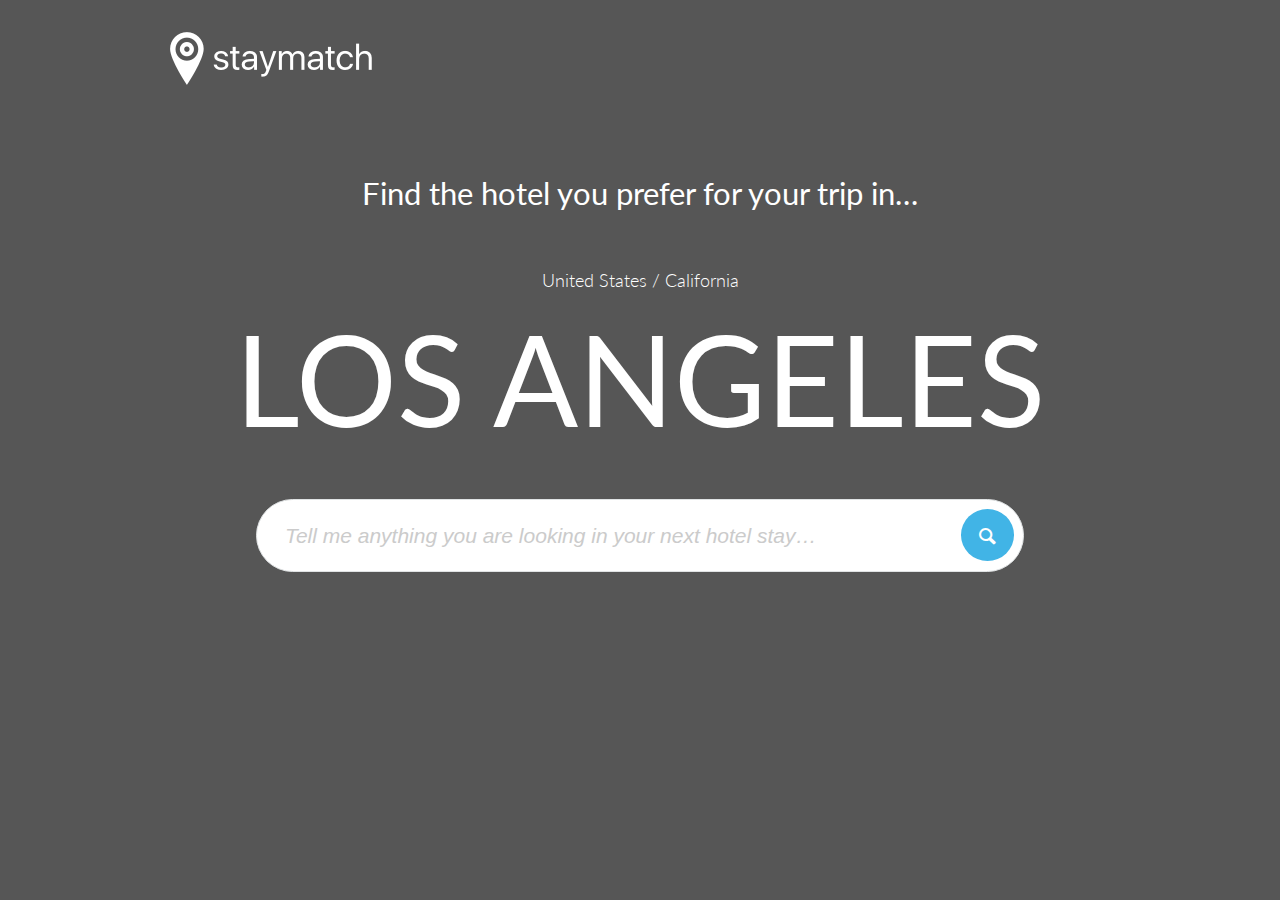
==== commit bc9efa36: "initial searchbar component" ====
--- a/index.html
+++ b/index.html
@@ -11,7 +11,6 @@
     <script src="./scripts/angular-ui-router.min.js"></script>
     <script>
       var app = angular.module('Staymatch', ['ui.router']);
-
       app.config(function ($stateProvider, $urlRouterProvider) {
         $urlRouterProvider.otherwise('/home');
         $stateProvider
@@ -24,18 +23,29 @@
           });
       });
 
+      // CONTROLLERS
       app.controller('MainCtrl', function ($scope, $state, $rootScope){
         $rootScope.search = "";
+      });
+      app.controller('ResultsCtrl', function ($scope, $state, $stateParams, $rootScope){
+        $scope.search = $stateParams.search;
       });
       app.controller('HomeCtrl', function ($scope, $state, $rootScope){
         $scope.searchResults = function () {
           $rootScope.search = $scope.search;
-          $state.go('results');
+          $state.go('results', {search: $scope.search});
+        };
+      });
+
+      // DIRECTIVES
+      app.directive('matchSearchbar', function (){
+        return {
+          templateUrl: '/components/searchbar/searchbar.html'
         };
       });
     </script>
   </head>
   <body ng-controller="MainCtrl">
-    <div ui-view></div>
+    <div ui-view style="height: inherit;"></div>
   </body>
 </html>
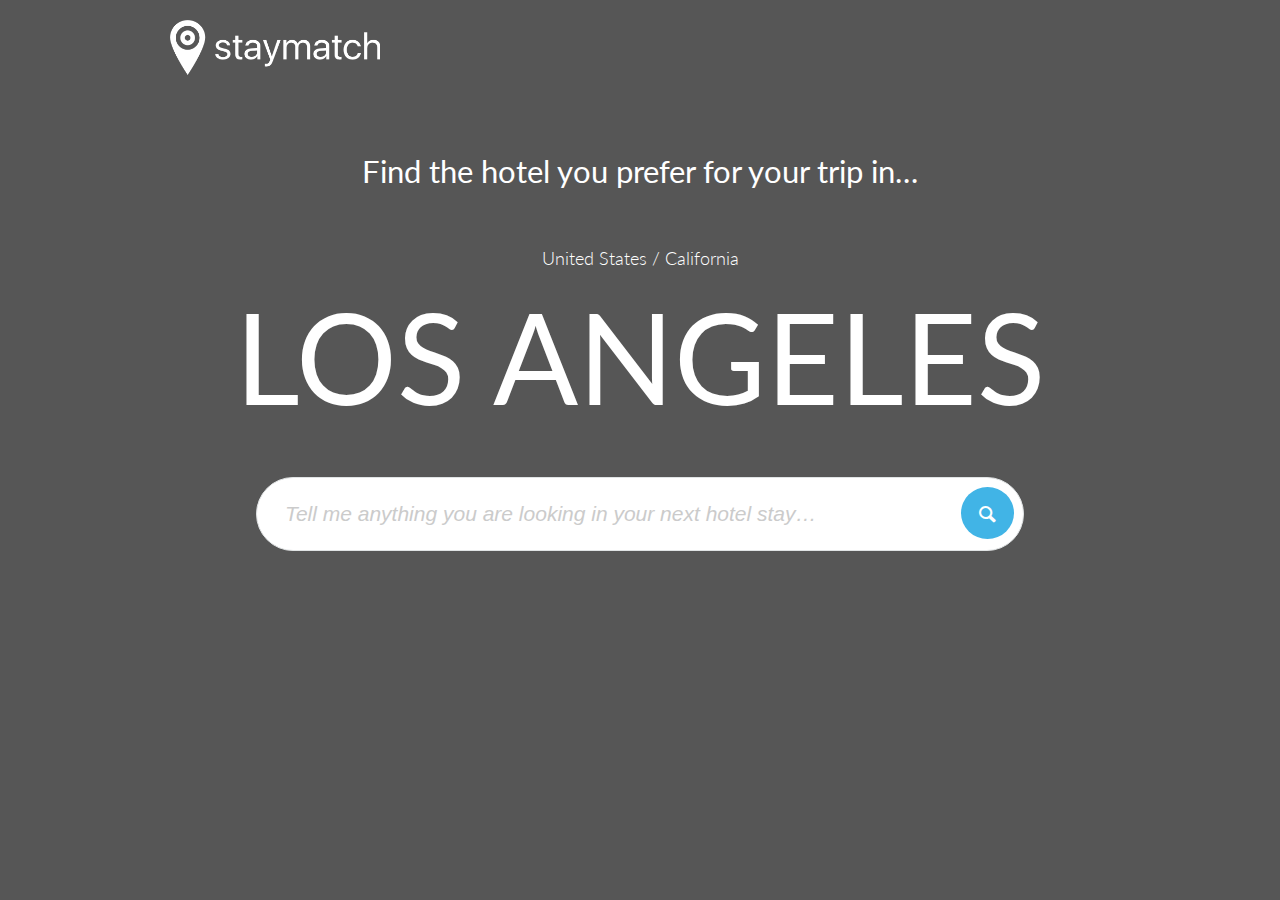
==== commit 411c7a65: "adding basic tagging to search" ====
--- a/index.html
+++ b/index.html
@@ -43,6 +43,11 @@
           templateUrl: '/components/searchbar/searchbar.html'
         };
       });
+      app.directive('matchSearch', function () {
+        return {
+          templateUrl: '/components/search/search.html'
+        };
+      });
     </script>
   </head>
   <body ng-controller="MainCtrl">
--- a/styles/staymatch.css
+++ b/styles/staymatch.css
@@ -1,3 +1,15 @@
 .layout-fixed-center {
   padding: 0 24px;
 }
+nav a, nav span {
+  line-height: 1.2;
+}
+tag {
+  font-size: 100%;
+  padding: 8px;
+  vertical-align: middle;
+  cursor: pointer;
+}
+tag .icon-cancel {
+  padding: 0;
+}
